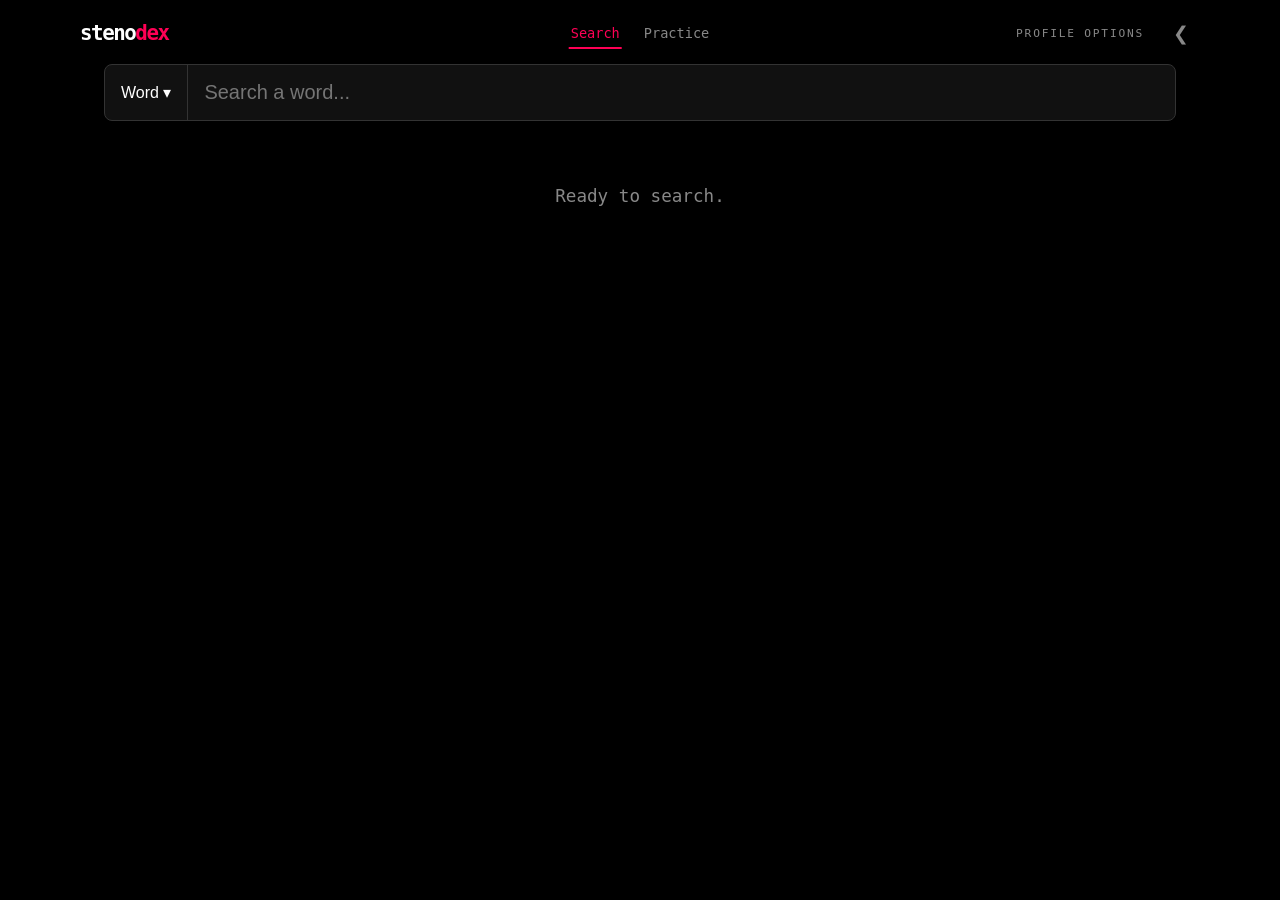
==== index.html @ d756a89b "Fixed bug on scrolling text" ====
<!DOCTYPE html>
<html lang="en">
<head>
    <meta charset="UTF-8">
    <meta name="viewport" content="width=device-width, initial-scale=1.0">
    
    <title>StenoDex</title>
    <link rel="stylesheet" href="style.css">
    <link rel="manifest" href="manifest.json">
</head>

<div id="loadingOverlay">
    <div class="spinner"></div>
    <h2 id="loadingTitle">Loading Application...</h2>
    <p id="loadingDesc">Please wait a moment while we set things up.</p>
</div>

<div id="customModal" class="modal-overlay hidden">
    <div class="modal-content">
        <h3 id="modalTitle">Confirm Action</h3>
        <p id="modalMessage">Are you sure?</p>
        <div class="modal-actions">
            <button id="modalBtnCancel" onclick="closeModal()">Cancel</button>
            <button id="modalBtnConfirm" style="color: #ff5555; border-color: #552222;">Confirm</button>
        </div>
    </div>
</div>

<div id="importProfilesModal" class="modal-overlay hidden">
    <div class="modal-content">
        <h3>Import Profiles</h3>
        <p style="color:var(--text-muted);margin-bottom:15px;">Choose which profiles to import. Existing data in selected profiles will be replaced.</p>
        <div id="importProfilesList" class="import-profiles-list"></div>
        <div class="modal-actions">
            <button onclick="closeImportProfilesModal()">Cancel</button>
            <button onclick="confirmImportProfiles()" style="color:var(--accent);border-color:var(--accent);">Import Selected</button>
        </div>
    </div>
</div>

<div id="infoModal" class="modal-overlay hidden">
    <div class="modal-content">
        <h3 id="infoTitle">Installation Guide</h3>
        <div id="infoMessage" style="color: var(--text-muted); margin-bottom: 25px; line-height: 1.5; font-size: 0.9rem;">
            <p><strong style="color: var(--text-main)">Android (Chrome)</strong><br>
            1. Open this site in Chrome.<br>
            2. Tap the three-dot menu in the top right.<br>
            3. Select <b>Add to Home screen</b> or <b>Install app</b>.</p>
            <p style="margin-top: 15px;"><strong style="color: var(--text-main)">iOS (Safari)</strong><br>
            1. Open this site in Safari.<br>
            2. Tap the Share icon at the bottom center.<br>
            3. Scroll down and tap <b>Add to Home Screen</b>.</p>
        </div>
        <div class="modal-actions">
            <button onclick="document.getElementById('infoModal').classList.add('hidden')" style="width: 100%;">Close</button>
        </div>
    </div>
</div>

<div id="aboutModal" class="modal-overlay hidden">
    <div class="modal-content">
        <h3 id="aboutTitle">What is StenoDex?</h3>
        <div id="aboutMessage" style="color: var(--text-muted); margin-bottom: 25px; line-height: 1.5; font-size: 0.9rem;">
            <p><strong style="color: var(--text-main)">StenoDex</strong> is a tool designed for searching and visualizing Plover custom stenography dictionaries.</p>
            <p style="margin-top: 10px;">It allows you to look up words or raw strokes, generates dynamic chord diagrams based on your custom layout, showing where your fingers need to go based on that. You also have 5 profiles in case you use more than one stenography theory/language.</p>
            <p style="margin-top: 10px;"><strong style="color: var(--text-main)">Who is it for?</strong><br>
            It is aimed at hobbyist stenographers who want a mobile-friendly lookup/practice tool that can be installed and used offline, supporting custom layouts and dictionaries. The exercises provided in the Practice Mode Tab are from <a href="https://lapwing.aerick.ca/Home.html" target="_blank" rel="noopener noreferrer" style="color: var(--accent);">Lapwing for Beginners</a> but you can use your own in text or typey type format. If you wish to use the lookup feature with the lapwing dictionary, you can find it <a href="https://github.com/aerickt/plover-lapwing-aio" target="_blank" rel="noopener noreferrer" style="color: var(--accent);">here</a>.</p>
            <p style="margin-top: 10px;"><strong style="color: var(--text-main)">New to Stenography?</strong><br>
            If you don't know what stenography is or want to learn how to do it, check out <a href="https://opensteno.org/" target="_blank" rel="noopener noreferrer" style="color: var(--accent);">Open Steno</a>, <a href="https://lapwing.aerick.ca/Home.html" target="_blank" rel="noopener noreferrer" style="color: var(--accent);">Lapwing for Beginners</a> or the <a href="https://plover.wiki/index.php/Plover_Wiki" target="_blank" rel="noopener noreferrer" style="color: var(--accent);">Plover Wiki</a>.</p>
        </div>
        <div class="modal-actions">
            <button onclick="document.getElementById('aboutModal').classList.add('hidden')" style="width: 100%;">Close</button>
        </div>
    </div>
</div>

<div id="sidebar" aria-hidden="true" inert>
    <div class="sidebar-header">
        <a class="site-brand" href="#" onclick="switchTab('practice'); return false;">steno<span>dex</span></a>
        <button class="sidebar-close" type="button" onclick="toggleSidebar()" aria-label="Close profile options" title="Close profile options">&#10095;</button>
    </div>

    <div class="section-title">Profile Selection</div>
    <select id="profileSelect" class="profile-select" onchange="changeProfile(parseInt(this.value))">
        <option value="1">Profile 1</option>
        <option value="2">Profile 2</option>
        <option value="3">Profile 3</option>
        <option value="4">Profile 4</option>
        <option value="5">Profile 5</option>
    </select>

    <div class="section-title">Themes</div>
    <div class="theme-grid" id="themeGroup">
        <button onclick="setProfileTheme('dark')" id="theme-dark">Monke</button>
        <button onclick="setProfileTheme('blue')" id="theme-blue">Blue</button>
        <button onclick="setProfileTheme('shrimp')" id="theme-shrimp">Shrimp</button>
        <button onclick="setProfileTheme('coral-reef')" id="theme-coral-reef">Coral Reef</button>
        <button onclick="setProfileTheme('tidepool')" id="theme-tidepool">Tidepool</button>
        <button onclick="setProfileTheme('kelp-forest')" id="theme-kelp-forest">Kelp Forest</button>
        <button onclick="setProfileTheme('deep-sea')" id="theme-deep-sea">Deep Sea</button>
        <button onclick="setProfileTheme('sea-glass')" id="theme-sea-glass">Sea Glass</button>
        <button onclick="setProfileTheme('lagoon')" id="theme-lagoon">Lagoon</button>
        <button onclick="setProfileTheme('bioluminescent')" id="theme-bioluminescent">Bioluminescent</button>
        <button onclick="setProfileTheme('sandbar')" id="theme-sandbar">Sandbar</button>
        <button onclick="setProfileTheme('neon-cyan')" id="theme-neon-cyan">Neon Cyan</button>
        <button onclick="setProfileTheme('light')" id="theme-light">Light</button>
        <button onclick="setProfileTheme('oled')" id="theme-oled">OLED</button>
        <button onclick="setProfileTheme('dracula')" id="theme-dracula">Dracula</button>
        <button onclick="setProfileTheme('tokyo-night')" id="theme-tokyo-night">Tokyo Night</button>
        <button onclick="setProfileTheme('hacker')" id="theme-hacker">Hacker</button>
        <button onclick="setProfileTheme('synthwave')" id="theme-synthwave">Synthwave</button>
        <button onclick="setProfileTheme('monokai')" id="theme-monokai">Monokai</button>
        <button onclick="setProfileTheme('nord')" id="theme-nord">Nord</button>
        <button onclick="setProfileTheme('gruvbox')" id="theme-gruvbox">Gruvbox</button>
        <button onclick="setProfileTheme('catppuccin')" id="theme-catppuccin">Catppuccin</button>
        <button onclick="setProfileTheme('solarized-dark')" id="theme-solarized-dark">Solar Dark</button>
        <button onclick="setProfileTheme('solarized-light')" id="theme-solarized-light">Solar Light</button>
        <button onclick="setProfileTheme('cyberpunk')" id="theme-cyberpunk">Cyberpunk</button>
        <button onclick="setProfileTheme('rose-pine')" id="theme-rose-pine">Rose Pine</button>
        <button onclick="setProfileTheme('coffee')" id="theme-coffee">Coffee</button>
        <button onclick="setProfileTheme('emerald')" id="theme-emerald">Emerald</button>
        <button onclick="setProfileTheme('sunset')" id="theme-sunset">Sunset</button>
        <button onclick="setProfileTheme('amethyst')" id="theme-amethyst">Amethyst</button>
        <button onclick="setProfileTheme('cherry')" id="theme-cherry">Cherry</button>
        <button onclick="setProfileTheme('ocean')" id="theme-ocean">Ocean</button>
        <button onclick="setProfileTheme('amber')" id="theme-amber">Amber</button>
        <button onclick="setProfileTheme('charcoal')" id="theme-charcoal">Charcoal</button>
        <button onclick="setProfileTheme('ruby')" id="theme-ruby">Ruby</button>
        <button onclick="setProfileTheme('arctic')" id="theme-arctic">Arctic</button>
        <button onclick="setProfileTheme('gold')" id="theme-gold">Gold</button>
        <button onclick="setProfileTheme('mint')" id="theme-mint">Mint</button>
        <button onclick="setProfileTheme('lavender')" id="theme-lavender">Lavender</button>
        <button onclick="setProfileTheme('tangerine')" id="theme-tangerine">Tangerine</button>
        <button onclick="setProfileTheme('slate')" id="theme-slate">Slate</button>
        <button onclick="setProfileTheme('matcha')" id="theme-matcha">Matcha</button>
        <button onclick="setProfileTheme('velvet')" id="theme-velvet">Velvet</button>
        <button onclick="setProfileTheme('midnight')" id="theme-midnight">Midnight</button>
        <button onclick="setProfileTheme('custom')" id="theme-custom" style="border: 1px dashed var(--text-main);">Custom</button>
    </div>

    <div id="customThemePanel" class="custom-theme-panel" style="display:none;">
        <label>Background <input type="color" id="c_bg" onchange="updateCustomColor('bg', this.value)"></label>
        <label>Surface <input type="color" id="c_surface" onchange="updateCustomColor('surface', this.value)"></label>
        <label>Hover <input type="color" id="c_surfaceHover" onchange="updateCustomColor('surfaceHover', this.value)"></label>
        <label>Border <input type="color" id="c_border" onchange="updateCustomColor('border', this.value)"></label>
        <label>Text <input type="color" id="c_text" onchange="updateCustomColor('text', this.value)"></label>
        <label>Muted Text <input type="color" id="c_textMuted" onchange="updateCustomColor('textMuted', this.value)"></label>
        <label>Accent <input type="color" id="c_accent" onchange="updateCustomColor('accent', this.value)"></label>
        <label>Accent Text <input type="color" id="c_accentInvert" onchange="updateCustomColor('accentInvert', this.value)"></label>
        <label>Untyped Text <input type="color" id="c_practiceUntyped" onchange="updateCustomColor('practiceUntyped', this.value)"></label>
        <label>Correct Text <input type="color" id="c_practiceCorrect" onchange="updateCustomColor('practiceCorrect', this.value)"></label>
        <label>Wrong Text <input type="color" id="c_practiceWrong" onchange="updateCustomColor('practiceWrong', this.value)"></label>
        <label>Problematic Words <input type="color" id="c_practiceProblematic" onchange="updateCustomColor('practiceProblematic', this.value)"></label>
        <label>My Briefs <input type="color" id="c_practiceBrief" onchange="updateCustomColor('practiceBrief', this.value)"></label>
        <label>Cursor <input type="color" id="c_practiceCursor" onchange="updateCustomColor('practiceCursor', this.value)"></label>
        <label>WPM Stat <input type="color" id="c_statWpm" onchange="updateCustomColor('statWpm', this.value)"></label>
        <label>Accuracy Stat <input type="color" id="c_statAcc" onchange="updateCustomColor('statAcc', this.value)"></label>
        <label>Strokes Stat <input type="color" id="c_statStr" onchange="updateCustomColor('statStr', this.value)"></label>
        <label>Streak Stat <input type="color" id="c_statStreak" onchange="updateCustomColor('statStreak', this.value)"></label>
    </div>

    <div class="section-title">Display & Sound Options</div>
    <div style="display: flex; flex-direction: column; gap: 10px; margin-bottom: 10px;">
        <button onclick="toggleProfileSetting('practiceSoundFeedback')" id="btnPracticeSoundFeedback">Practice Sound</button>
        <button onclick="toggleProfileSetting('speechEnabled')" id="btnSpeechEnabled">Speech</button>
        <button onclick="toggleProfileSetting('showDiagrams')" id="btnShowDiagrams">Diagrams</button>
        <button onclick="toggleProfileSetting('showNumberBar')" id="btnNumBar">Number Bar</button>
        <button onclick="toggleProfileSetting('extraThumbs')" id="btnExtraThumbs">Extra Thumbs</button>
        <button onclick="toggleProfileSetting('extraLeftCol')" id="btnExtraLeftCol">Extra Left Column</button>        
    </div>

    <div class="section-title">Visualizer Configurator</div>
    <p style="font-size: 0.75rem; color: var(--text-muted); margin-bottom: 10px;">Click any key below to edit it directly. Include dashes (e.g. "S-" or "-F") to designate left/right keys. Leave blank (" ") to display an empty keycap placeholder.</p>
    <div class="config-wrapper">
        <div id="configBoard"></div>
    </div>
    <button onclick="resetLayout()" style="width:100%; margin-bottom: 15px;">Reset to Plover Default</button>

    <div class="section-title">Dictionaries (Profile <span id="lblProfileNum">1</span>)</div>
    <button id="dropZone" class="drop-zone" type="button" onclick="document.getElementById('fileInput').click()">
        + Add JSON Dictionaries<br><small>(New files take priority)</small>
    </button>
    <input type="file" id="fileInput" accept=".json" multiple style="display:none">
    <div id="dictList" class="dict-list"></div>
    
    <div class="action-buttons-row">
        <button onclick="promptClearSettings()" style="flex:1; color: #ffaa55; border-color: #554422;">Clear Settings</button>
        <button onclick="promptClearProfile()" style="flex:1; color: #ff5555; border-color: #552222;">Clear Profile Dicts</button>
        <button onclick="promptClearUserData()">Clear User Data</button>
        <button onclick="exportUserData()">Export User Data</button>
        <button class="full-width" onclick="document.getElementById('userDataImport').click()">Import User Data</button>
        <input type="file" id="userDataImport" accept=".txt, text/plain" style="display:none" onchange="importUserData(event)">
    </div>

    <div class="section-title">About & Resources</div>
    <div style="display: flex; flex-direction: column; gap: 10px; margin-bottom: 20px;">
        <button onclick="document.getElementById('aboutModal').classList.remove('hidden')">What is this?</button>
        <button onclick="window.open('https://github.com/Pyonzilla/stenodex', '_blank')">GitHub Repository</button>
        <button onclick="document.getElementById('infoModal').classList.remove('hidden')">Offline Installation Guide</button>
        <button onclick="window.open('https://ko-fi.com/pyonzilla', '_blank', 'noopener,noreferrer')">Hit me on Ko-fi</button>
    </div>
</div>

<header class="site-header">
    <a class="site-brand" href="#" onclick="switchTab('practice'); return false;">steno<span>dex</span></a>
    <nav class="view-tabs" id="viewTabs" role="tablist" aria-label="Main views">
        <button id="searchTab" type="button" role="tab" aria-controls="searchView" aria-selected="true" tabindex="0" class="active" onclick="switchTab('search')">Search</button>
        <button id="practiceTab" type="button" role="tab" aria-controls="practiceView" aria-selected="false" tabindex="-1" onclick="switchTab('practice')">Practice</button>
    </nav>
    <div class="site-header-actions">
        <div class="site-header-caption">PROFILE OPTIONS</div>
        <button id="menuToggle" type="button" onclick="toggleSidebar()" aria-label="Open profile options" aria-controls="sidebar" aria-expanded="false">&#10094;</button>
    </div>
</header>

<main>
    <div id="searchView" role="tabpanel" aria-labelledby="searchTab">
        <div class="search-container">
            <div class="search-mode-wrapper">
                <button id="searchModeBtn" type="button" class="search-mode-btn" aria-controls="searchModeMenu" aria-expanded="false" onclick="toggleSearchMenu(event)">Word ▾</button>
                <div id="searchModeMenu" class="search-mode-menu" aria-label="Search type">
                    <button type="button" class="search-mode-option" onclick="setSearchMode('word', true)">Word</button>
                    <button type="button" class="search-mode-option" onclick="setSearchMode('stroke', true)">Stroke</button>
                </div>
            </div>
            <input type="text" id="searchInput" class="search-input" placeholder="Search a word..." autocomplete="off">
        </div>
        
        <div id="interactiveSearchBoard" class="search-board-wrapper" style="margin-top: 15px;">
            <p style="font-size: 0.8rem; color: var(--text-muted); text-align: center; margin-bottom: 10px;">Click keys to build a stroke</p>
            <div id="searchBoardRender"></div>
        </div>

        <div id="results" class="results" style="margin-top: 25px;">
            <div class="empty-state">Ready to search.</div>
        </div>
    </div>

    <div id="practiceView" role="tabpanel" aria-labelledby="practiceTab" style="display: none;">
        <div id="practiceSetup" class="config-wrapper">
            <section class="typing-dashboard">
                <div class="dashboard-title">
                    <div>
                        <h1>Practice</h1>
                        <p>Build speed, accuracy, and better steno habits.</p>
                    </div>
                    <div id="dashboardLastPractice" class="dashboard-last-practice">Ready when you are</div>
                </div>
                <div class="test-toolbar" aria-label="Practice test settings">
                    <label class="test-setting">
                        <span>Mode</span>
                        <select id="practiceTestMode">
                            <option value="quote">Quote</option>
                            <option value="time">Time</option>
                            <option value="words">Words</option>
                            <option value="quotes">Quotes</option>
                            <option value="daily">Daily goal</option>
                            <option value="numbers">Numbers</option>
                            <option value="symbols">Common symbols</option>
                            <option value="jeff-phrasing">Jeff Phrasing</option>
                            <option value="problematic">Problematic words</option>
                            <option value="briefs">My briefs</option>
                            <option value="lesson">Lesson / custom</option>
                        </select>
                    </label>
                    <div class="practice-mode-controls" aria-label="Practice order and stroke settings">
                        <label class="test-setting practice-order-setting">
                            <span>Word order</span>
                            <select id="practiceMode" class="profile-select">
                                <option value="random">Random</option>
                                <option value="ordered">Ordered</option>
                                <option value="random-pyramid">Random pyramid</option>
                                <option value="ordered-pyramid">Ordered pyramid</option>
                            </select>
                        </label>
                        <label class="test-setting">
                            <span>Target strokes</span>
                            <select id="strokeHintType" class="profile-select">
                                <option value="shortest">Shortest form</option>
                                <option value="longest">Longest form</option>
                            </select>
                        </label>
                        <label class="test-setting">
                            <span>Stroke hints</span>
                            <select id="strokeVisibility" class="profile-select">
                                <option value="always">Always show</option>
                                <option value="error">Show on error</option>
                                <option value="hidden">Hide</option>
                            </select>
                        </label>
                    </div>
                    <label class="test-setting test-language-setting">
                        <span>Language</span>
                        <select id="quoteLanguage" aria-label="Quote language">
                            <option value="">Choose language</option>
                        </select>
                    </label>
                    <label class="test-setting test-lesson-setting">
                        <span>Lesson / material</span>
                        <select id="lessonSelect" aria-label="Practice lesson or material">
                            <option value="custom">Custom Material</option>
                            <option value="random-dictionary">Random from Dictionary</option>
                        </select>
                    </label>
                    <label class="test-setting quote-length-setting">
                        <span>Quote length</span>
                        <select id="practiceQuoteLength">
                            <option value="short">Short</option>
                            <option value="medium" selected>Medium</option>
                            <option value="long">Long</option>
                            <option value="marathon">Marathon</option>
                        </select>
                    </label>
                    <label class="test-setting test-duration-setting">
                        <span>Duration</span>
                        <select id="practiceTestDuration">
                            <option value="15">15 seconds</option>
                            <option value="30">30 seconds</option>
                            <option value="60" selected>1 minute</option>
                            <option value="120">2 minutes</option>
                            <option value="300">5 minutes</option>
                            <option value="600">10 minutes</option>
                        </select>
                    </label>
                    <label class="test-setting test-word-setting">
                        <span>Word count</span>
                        <select id="practiceTestWords">
                            <option value="10">10 words</option>
                            <option value="25">25 words</option>
                            <option value="50" selected>50 words</option>
                            <option value="100">100 words</option>
                            <option value="250">250 words</option>
                            <option value="500">500 words</option>
                            <option value="endless">Endless</option>
                        </select>
                    </label>
                    <label class="test-setting test-quote-setting">
                        <span>Quote count</span>
                        <select id="practiceTestQuotes">
                            <option value="3">3 quotes</option>
                            <option value="5" selected>5 quotes</option>
                            <option value="10">10 quotes</option>
                            <option value="25">25 quotes</option>
                            <option value="50">50 quotes</option>
                            <option value="endless">Endless</option>
                        </select>
                    </label>
                    <label class="test-setting test-number-setting" hidden>
                        <span>Number groups</span>
                        <select id="practiceNumberGroups">
                            <option value="10">10 groups</option>
                            <option value="25">25 groups</option>
                            <option value="50" selected>50 groups</option>
                            <option value="100">100 groups</option>
                            <option value="250">250 groups</option>
                            <option value="endless">Endless</option>
                        </select>
                    </label>
                    <label class="test-setting test-number-setting" hidden>
                        <span>Maximum digits per group</span>
                        <select id="practiceNumberDigits">
                            <option value="1">1 digit</option>
                            <option value="2">2 digits</option>
                            <option value="3">3 digits</option>
                            <option value="4">4 digits</option>
                            <option value="5">5 digits</option>
                            <option value="6" selected>6 digits</option>
                            <option value="8">8 digits</option>
                            <option value="10">10 digits</option>
                            <option value="12">12 digits</option>
                            <option value="18">18 digits</option>
                            <option value="24">24 digits</option>
                            <option value="36">36 digits</option>
                        </select>
                    </label>
                    <label class="test-setting test-number-setting" hidden>
                        <span>Number format</span>
                        <select id="practiceNumberFormat">
                            <option value="digits">Numerals</option>
                            <option value="words">Words</option>
                            <option value="mixed">Mixed</option>
                        </select>
                    </label>
                    <label class="test-setting test-symbol-setting" hidden>
                        <span>Symbol count</span>
                        <select id="practiceSymbolCount">
                            <option value="10">10 symbols</option>
                            <option value="25">25 symbols</option>
                            <option value="50" selected>50 symbols</option>
                            <option value="100">100 symbols</option>
                            <option value="250">250 symbols</option>
                            <option value="endless">Endless</option>
                        </select>
                    </label>
                    <label class="test-setting test-problematic-setting" hidden>
                        <span>Problematic word count</span>
                        <select id="practiceProblematicCount">
                            <option value="all" selected>All available</option>
                            <option value="10">10 words</option>
                            <option value="25">25 words</option>
                            <option value="50">50 words</option>
                            <option value="100">100 words</option>
                            <option value="250">250 words</option>
                            <option value="500">500 words</option>
                            <option value="endless">Endless</option>
                        </select>
                    </label>
                    <label class="test-setting test-briefs-setting" hidden>
                        <span>Brief count</span>
                        <select id="practiceBriefCount">
                            <option value="all" selected>All available</option>
                            <option value="10">10 briefs</option>
                            <option value="25">25 briefs</option>
                            <option value="50">50 briefs</option>
                            <option value="100">100 briefs</option>
                            <option value="250">250 briefs</option>
                            <option value="500">500 briefs</option>
                            <option value="endless">Endless</option>
                        </select>
                    </label>
                    <label class="test-setting jeff-phrasing-setting" hidden>
                        <span>Phrases</span>
                        <select id="jeffPhraseCount">
                            <option value="10">10 phrases</option>
                            <option value="25" selected>25 phrases</option>
                            <option value="50">50 phrases</option>
                            <option value="100">100 phrases</option>
                            <option value="endless">Endless</option>
                        </select>
                    </label>
                    <label class="test-setting jeff-phrasing-setting" hidden>
                        <span>Phrase form</span>
                        <select id="jeffPhraseForm">
                            <option value="simple">Simple</option>
                            <option value="full">Full</option>
                        </select>
                    </label>
                    <div class="test-setting jeff-phrasing-setting jeff-phrasing-components" hidden>
                        <div class="jeff-simple-only jeff-option-section">
                            <span>Simple starters</span>
                            <div id="jeffStarterOptions" class="jeff-phrase-options" role="group" aria-label="Simple phrase starters"></div>
                            <div class="jeff-option-actions"><button type="button" data-jeff-all="jeffStarterOptions">All</button><button type="button" data-jeff-none="jeffStarterOptions">None</button></div>
                            <input id="jeffStarters" type="hidden" value="that, if, when, what, where, who, why, but, for">
                        </div>
                        <div class="jeff-simple-only jeff-option-section">
                            <span class="jeff-simple-only">Pronouns</span>
                            <div id="jeffPronounOptions" class="jeff-phrase-options" role="group" aria-label="Phrase pronouns"></div>
                            <div class="jeff-option-actions"><button type="button" data-jeff-all="jeffPronounOptions">All</button><button type="button" data-jeff-none="jeffPronounOptions">None</button></div>
                            <input id="jeffPronouns" type="hidden" value="I, we, he, she, you, they, it">
                        </div>
                        <div class="jeff-simple-only jeff-option-section">
                            <span>Have</span>
                            <div id="jeffSimpleHaveOptions" class="jeff-phrase-options" role="group" aria-label="Simple have structure"></div>
                            <input id="jeffIncludeHave" type="checkbox" checked hidden>
                        </div>
                        <div class="jeff-simple-only jeff-option-section">
                            <span>Verbs</span>
                            <div id="jeffVerbOptions" class="jeff-phrase-options" role="group" aria-label="Simple phrase verbs"></div>
                            <div class="jeff-option-actions"><button type="button" data-jeff-all="jeffVerbOptions">All</button><button type="button" data-jeff-none="jeffVerbOptions">None</button></div>
                            <input id="jeffVerbs" type="hidden" value="ask, are, become, believe, call, can, care, change, come, consider, do, expect, feel, find, forget, get, give, go, have, happen, hear, hope, imagine, just, keep, know, learn, leave, let, like, live, look, love, make, may, mean, move, must, need, put, read, realize, really, recall, remember, remain, run, say, see, seem, set, shall, show, take, tell, think, try, understand, use, want, will, wish, work">
                        </div>
                        <div class="jeff-simple-only jeff-option-section">
                            <span>Suffix options (T / S)</span>
                            <div id="jeffSimpleSuffixOptions" class="jeff-phrase-options" role="group" aria-label="Simple phrase suffixes"></div>
                            <div class="jeff-option-actions"><button type="button" data-jeff-all="jeffSimpleSuffixOptions">All</button><button type="button" data-jeff-none="jeffSimpleSuffixOptions">None</button></div>
                            <input id="jeffSimpleSuffixes" type="hidden" value="T,S">
                        </div>
                        <div class="jeff-simple-only jeff-option-section">
                            <span>Past options (D / Z)</span>
                            <div id="jeffSimplePastOptions" class="jeff-phrase-options" role="group" aria-label="Simple past endings"></div>
                            <div class="jeff-option-actions"><button type="button" data-jeff-all="jeffSimplePastOptions">All</button><button type="button" data-jeff-none="jeffSimplePastOptions">None</button></div>
                            <input id="jeffSimplePast" type="hidden" value="D,Z">
                        </div>
                        <div class="jeff-full-only jeff-option-section">
                            <span>Full-form starters</span>
                            <div id="jeffFullStarterOptions" class="jeff-phrase-options" role="group" aria-label="Full-form starters"></div>
                            <div class="jeff-option-actions"><button type="button" data-jeff-all="jeffFullStarterOptions">All</button><button type="button" data-jeff-none="jeffFullStarterOptions">None</button></div>
                            <input id="jeffFullStarters" type="hidden" value="I, you, he, she, it, we, they, this, that, there, there-plural, is, are">
                        </div>
                        <div class="jeff-full-only jeff-option-section">
                            <span>Auxiliaries</span>
                            <div id="jeffAuxiliaryOptions" class="jeff-phrase-options" role="group" aria-label="Full-form auxiliaries"></div>
                            <div class="jeff-option-actions"><button type="button" data-jeff-all="jeffAuxiliaryOptions">All</button><button type="button" data-jeff-none="jeffAuxiliaryOptions">None</button></div>
                            <input id="jeffAuxiliaries" type="hidden" value="do, can, shall, will">
                        </div>
                        <div class="jeff-full-only jeff-option-section">
                            <span>Structures</span>
                            <div id="jeffStructureOptions" class="jeff-phrase-options" role="group" aria-label="Full-form structures"></div>
                            <div class="jeff-option-actions"><button type="button" data-jeff-all="jeffStructureOptions">All</button><button type="button" data-jeff-none="jeffStructureOptions">None</button></div>
                            <input id="jeffStructures" type="hidden" value="plain,negative,have,negative-have,be,negative-be,been,negative-been,still,negative-still,never,even,always,negative-always,just,negative-just">
                        </div>
                        <div class="jeff-full-only jeff-option-section">
                            <span>Verbs</span>
                            <div id="jeffFullVerbOptions" class="jeff-phrase-options" role="group" aria-label="Full-form verbs"></div>
                            <div class="jeff-option-actions"><button type="button" data-jeff-all="jeffFullVerbOptions">All</button><button type="button" data-jeff-none="jeffFullVerbOptions">None</button></div>
                            <input id="jeffFullVerbs" type="hidden" value="ask, are, become, believe, call, can, care, change, come, consider, do, expect, feel, find, forget, get, give, go, have, happen, hear, hope, imagine, just, keep, know, learn, leave, let, like, live, look, love, make, may, mean, move, must, need, put, read, realize, really, recall, remember, remain, run, say, see, seem, set, shall, show, take, tell, think, try, understand, use, want, will, wish, work">
                        </div>
                        <div class="jeff-full-only jeff-option-section">
                            <span>Suffix options (T / S)</span>
                            <div id="jeffFullSuffixOptions" class="jeff-phrase-options" role="group" aria-label="Full-form suffixes"></div>
                            <div class="jeff-option-actions"><button type="button" data-jeff-all="jeffFullSuffixOptions">All</button><button type="button" data-jeff-none="jeffFullSuffixOptions">None</button></div>
                            <input id="jeffFullSuffixes" type="hidden" value="T,S">
                        </div>
                        <div class="jeff-full-only jeff-option-section">
                            <span>Past options (D / Z)</span>
                            <div id="jeffFullPastOptions" class="jeff-phrase-options" role="group" aria-label="Full-form past endings"></div>
                            <div class="jeff-option-actions"><button type="button" data-jeff-all="jeffFullPastOptions">All</button><button type="button" data-jeff-none="jeffFullPastOptions">None</button></div>
                            <input id="jeffFullPast" type="hidden" value="D,Z">
                        </div>
                    </div>
                </div>

                <div id="practiceEstimate" class="practice-estimate">Estimated time: 0:00</div>
                <details class="advanced-practice">
                    <summary>Custom material &amp; steno options</summary>
                    <div class="practice-config-heading">
                        <h2>Practice Configuration</h2>
                    </div>
                    <textarea id="practiceMaterial" placeholder="Paste your practice text here... Or paste Typey Type format (Word [tab] STROKE) or Plover Clippy Tape logs to practice exact outlines!"></textarea>
                    <div class="saved-materials-row">
                        <input id="savedMaterialTitle" type="text" placeholder="Material title" aria-label="Saved material title">
                        <button id="saveMaterialButton" type="button" onclick="saveCustomMaterial()">Save Material</button>
                        <select id="savedMaterialSelect" class="profile-select" aria-label="Saved custom material">
                            <option value="">Load saved material...</option>
                        </select>
                        <button id="deleteMaterialButton" type="button" onclick="deleteCustomMaterial()" title="Delete selected saved material" aria-label="Delete selected saved material">Delete</button>
                    </div>
                    <div id="quoteControls" class="quote-controls">
                        <button id="newQuoteButton" class="hidden" onclick="chooseNewQuote()">New Quote</button>
                        <button id="clearPracticeButton" onclick="clearPracticeMaterial()" title="Clear practice text">Clear</button>
                    </div>

                    <div class="practice-settings-group practice-options-row">
                        <div class="practice-number-control">
                            <label style="font-size:0.9rem;color:var(--text-muted);">Start Word</label>
                            <input id="practiceStartWord" type="number" min="1" value="1" style="width:72px;padding:6px;border-radius:6px;border:1px solid var(--border);background:var(--surface);color:var(--text-muted);">
                        </div>
                        <div class="practice-number-control">
                            <label style="font-size:0.9rem;color:var(--text-muted);">End Word</label>
                            <input id="practiceEndWord" type="number" min="0" value="0" placeholder="All" style="width:72px;padding:6px;border-radius:6px;border:1px solid var(--border);background:var(--surface);color:var(--text-muted);">
                        </div>
                        <div class="practice-number-control">
                            <label style="font-size:0.9rem;color:var(--text-muted);">Repeats</label>
                            <input id="practiceRepeats" type="number" min="0" value="0" style="width:72px;padding:6px;border-radius:6px;border:1px solid var(--border);background:var(--surface);color:var(--text-muted);">
                        </div>
                        <div class="practice-number-control">
                            <label style="font-size:0.9rem;color:var(--text-muted);">Max Words</label>
                            <input id="practiceMaxWords" type="number" min="0" value="0" style="width:84px;padding:6px;border-radius:6px;border:1px solid var(--border);background:var(--surface);color:var(--text-muted);">
                        </div>
                        <div class="practice-number-control">
                            <label style="font-size:0.9rem;color:var(--text-muted);">Problem Words</label>
                            <input id="practiceProblemWords" type="number" min="0" value="0" style="width:84px;padding:6px;border-radius:6px;border:1px solid var(--border);background:var(--surface);color:var(--text-muted);">
                        </div>
                        <div class="practice-number-control">
                            <label style="font-size:0.9rem;color:var(--text-muted);">My Briefs</label>
                            <input id="practiceBriefWords" type="number" min="0" value="0" style="width:84px;padding:6px;border-radius:6px;border:1px solid var(--border);background:var(--surface);color:var(--text-muted);">
                        </div>
                    </div>

                    <div class="practice-toggles-row">
                        <button id="btnBlindMode" type="button" class="practice-toggle" aria-pressed="false" onclick="togglePracticeOption('blindMode')">Blind Mode</button>
                        <button id="btnIgnoreCaps" type="button" class="practice-toggle" aria-pressed="false" onclick="togglePracticeOption('ignoreCaps')">Ignore Capitalization</button>
                        <button id="btnIgnorePunct" type="button" class="practice-toggle" aria-pressed="false" onclick="togglePracticeOption('ignorePunct')">Ignore Punctuation</button>
                    </div>
                    <div class="practice-button-stack">
                        <button onclick="startPractice()" style="width: 100%; font-weight: bold;">Start Practice</button>
                        <div id="practiceCapWarning" class="practice-cap-warning" hidden>Exercise capped at 50,000 words. It cannot go above this limit.</div>
                    </div>

                    <details class="practice-list-details">
                        <summary>Problematic Words <span id="problematicWordCount">0</span></summary>
                        <button class="clear-practice-list-button" type="button" onclick="clearPracticeList('problematic')">Clear Problematic Words</button>
                        <div id="persistentProblematicWords" class="dict-list"><div class="quote-history-empty">None yet.</div></div>
                    </details>
                    <details class="practice-list-details">
                        <summary>My Briefs <span id="briefWordCount">0</span></summary>
                        <button class="clear-practice-list-button" type="button" onclick="clearPracticeList('briefs')">Clear My Briefs</button>
                        <div id="persistentBriefWords" class="dict-list"><div class="quote-history-empty">None yet.</div></div>
                    </details>
                </details>

                <div class="daily-insights-layout">
                    <div id="dailyGoalPanel" class="daily-goal-panel">
                        <div class="daily-goal-copy">
                            <span class="dashboard-eyebrow">DAILY PRACTICE GOAL</span>
                            <span id="dailyGoalMessage">A little practice every day adds up.</span>
                        </div>
                        <div class="daily-goal-actions">
                            <button id="startDailyGoalButton" type="button" onclick="startDailyQuotePractice()">Practice goal</button>
                        </div>
                        <div class="daily-mode-goals" aria-label="Daily practice goals">
                            <div class="daily-mode-goal">
                                <span>Quotes <strong id="dailyGoalQuoteSummary"><span id="dailyGoalComplete">0</span> / <span id="dailyGoalTotal">5</span></strong><strong id="dailyGoalQuoteSkipped" hidden>Skipped · complete</strong></span>
                                <input id="dailyGoalInput" type="number" min="0" max="100" value="5" aria-label="Daily quote goal">
                                <button class="daily-goal-practice-button" type="button" onclick="startPracticeGoal('quotes', 'dailyGoalInput')" aria-label="Practice quote goal" title="Practice quote goal">▶</button>
                                <div id="dailyGoalQuoteTrack" class="daily-goal-track" role="progressbar" aria-label="Daily quote goal progress" aria-valuemin="0" aria-valuemax="100" aria-valuenow="0"><div id="dailyGoalBar" class="daily-goal-bar"></div></div>
                            </div>
                            <div class="daily-mode-goal">
                                <span>Words <strong id="dailyGoalWordsSummary"><span id="dailyGoalWordsComplete">0</span> / <span id="dailyGoalWordsTotal">100</span></strong><strong id="dailyGoalWordsSkipped" hidden>Skipped · complete</strong></span>
                                <input id="dailyGoalWordsInput" type="number" min="0" max="50000" step="10" value="100" aria-label="Daily word goal">
                                <button class="daily-goal-practice-button" type="button" onclick="startPracticeGoal('words', 'dailyGoalWordsInput')" aria-label="Practice word goal" title="Practice word goal">▶</button>
                                <div id="dailyGoalWordsTrack" class="daily-goal-track" role="progressbar" aria-label="Daily word goal progress" aria-valuemin="0" aria-valuemax="100" aria-valuenow="0"><div id="dailyGoalWordsBar" class="daily-goal-bar"></div></div>
                            </div>
                            <div class="daily-mode-goal">
                                <span>Problematic words <strong id="dailyGoalProblematicProgress">0 / 10</strong></span>
                                <input id="dailyGoalProblematicInput" type="number" min="0" max="50000" value="10" aria-label="Daily problematic words goal">
                                <button class="daily-goal-practice-button" type="button" onclick="startPracticeGoal('problematic', 'dailyGoalProblematicInput')" aria-label="Practice problematic words goal" title="Practice problematic words goal">▶</button>
                                <div id="dailyGoalProblematicTrack" class="daily-goal-track" role="progressbar" aria-label="Daily problematic words goal progress" aria-valuemin="0" aria-valuemax="100" aria-valuenow="0"><div id="dailyGoalProblematicBar" class="daily-goal-bar"></div></div>
                            </div>
                            <div class="daily-mode-goal">
                                <span>My briefs <strong id="dailyGoalBriefsProgress">0 / 10</strong></span>
                                <input id="dailyGoalBriefsInput" type="number" min="0" max="50000" value="10" aria-label="Daily briefs goal">
                                <button class="daily-goal-practice-button" type="button" onclick="startPracticeGoal('briefs', 'dailyGoalBriefsInput')" aria-label="Practice briefs goal" title="Practice briefs goal">▶</button>
                                <div id="dailyGoalBriefsTrack" class="daily-goal-track" role="progressbar" aria-label="Daily briefs goal progress" aria-valuemin="0" aria-valuemax="100" aria-valuenow="0"><div id="dailyGoalBriefsBar" class="daily-goal-bar"></div></div>
                            </div>
                            <div class="daily-mode-goal">
                                <span>Accuracy &gt;95% <strong id="dailyGoalAccuracyProgress">0 / 5</strong></span>
                                <input id="dailyGoalAccuracyInput" type="number" min="0" max="50000" value="5" aria-label="Daily above 95 percent accuracy goal">
                                <button class="daily-goal-practice-button" type="button" onclick="startPracticeGoal('quote', 'dailyGoalAccuracyInput')" aria-label="Practice for the accuracy goal" title="Practice for the accuracy goal">▶</button>
                                <div id="dailyGoalAccuracyTrack" class="daily-goal-track" role="progressbar" aria-label="Daily above 95 percent accuracy goal progress" aria-valuemin="0" aria-valuemax="100" aria-valuenow="0"><div id="dailyGoalAccuracyBar" class="daily-goal-bar"></div></div>
                            </div>
                            <div class="daily-mode-goal">
                                <span>Numbers <strong id="dailyGoalNumbersProgress">0 / 10</strong></span>
                                <input id="dailyGoalNumbersInput" type="number" min="0" max="50000" value="10" aria-label="Daily numbers goal">
                                <button class="daily-goal-practice-button" type="button" onclick="startPracticeGoal('numbers', 'dailyGoalNumbersInput')" aria-label="Practice numbers goal" title="Practice numbers goal">▶</button>
                                <div id="dailyGoalNumbersTrack" class="daily-goal-track" role="progressbar" aria-label="Daily numbers goal progress" aria-valuemin="0" aria-valuemax="100" aria-valuenow="0"><div id="dailyGoalNumbersBar" class="daily-goal-bar"></div></div>
                            </div>
                            <div class="daily-mode-goal">
                                <span>Symbols <strong id="dailyGoalSymbolsProgress">0 / 25</strong></span>
                                <input id="dailyGoalSymbolsInput" type="number" min="0" max="50000" value="25" aria-label="Daily symbols goal">
                                <button class="daily-goal-practice-button" type="button" onclick="startPracticeGoal('symbols', 'dailyGoalSymbolsInput')" aria-label="Practice symbols goal" title="Practice symbols goal">▶</button>
                                <div id="dailyGoalSymbolsTrack" class="daily-goal-track" role="progressbar" aria-label="Daily symbols goal progress" aria-valuemin="0" aria-valuemax="100" aria-valuenow="0"><div id="dailyGoalSymbolsBar" class="daily-goal-bar"></div></div>
                            </div>
                            <div class="daily-mode-goal">
                                <span>Jeff phrases <strong id="dailyGoalJeffPhrasesProgress">0 / 10</strong></span>
                                <input id="dailyGoalJeffPhrasesInput" type="number" min="0" max="50000" value="10" aria-label="Daily Jeff Phrasing goal">
                                <button class="daily-goal-practice-button" type="button" onclick="startPracticeGoal('jeff-phrasing', 'dailyGoalJeffPhrasesInput')" aria-label="Practice Jeff Phrasing goal" title="Practice Jeff Phrasing goal">▶</button>
                                <div id="dailyGoalJeffPhrasesTrack" class="daily-goal-track" role="progressbar" aria-label="Daily Jeff Phrasing goal progress" aria-valuemin="0" aria-valuemax="100" aria-valuenow="0"><div id="dailyGoalJeffPhrasesBar" class="daily-goal-bar"></div></div>
                            </div>
                        </div>
                        <div class="wpm-milestone-panel">
                            <span class="dashboard-eyebrow">PERSONAL SPEED MILESTONES</span>
                            <div id="wpmMilestones" class="wpm-milestones" role="meter" aria-label="Personal best speed milestones"></div>
                        </div>
                    </div>
                    <section id="typistAveragesPanel" class="typist-averages-panel" aria-labelledby="typistAveragesTitle">
                        <div class="dashboard-section-heading">
                            <h2 id="typistAveragesTitle">Typist averages</h2>
                            <span>Last 30 days</span>
                        </div>
                        <p class="typist-averages-caption">30-day performance averages · daily practice volume</p>
                        <div id="typistAveragesChart" class="typist-averages-chart" role="img" aria-label="Eight-axis chart of average speed, accuracy, stroke efficiency, and daily practice volume over the last 30 days"></div>
                        <div class="typist-averages-legend" aria-label="Chart legend">
                            <span class="typist-legend-wpm">Speed</span>
                            <span class="typist-legend-accuracy">Accuracy</span>
                            <span class="typist-legend-strokes">Stroke efficiency</span>
                            <span class="typist-legend-volume">Daily volume</span>
                        </div>
                        <details class="typist-averages-details">
                            <summary>View exact averages</summary>
                            <div id="typistAveragesTable" class="typist-averages-table-wrap"></div>
                        </details>
                    </section>
                </div>

                <div class="dashboard-stat-row">
                    <div class="dashboard-stat"><span class="dashboard-eyebrow">DAYS PRACTICED</span><strong id="dashboardDays">0</strong></div>
                    <div class="dashboard-stat"><span class="dashboard-eyebrow">QUOTES TYPED</span><strong id="dashboardQuotes">0</strong></div>
                    <div class="dashboard-stat"><span class="dashboard-eyebrow">BEST WPM</span><strong id="dashboardBestWpm">0</strong></div>
                    <div class="dashboard-stat"><span class="dashboard-eyebrow">BEST ACCURACY</span><strong id="dashboardBestAccuracy">0%</strong></div>
                    <div class="dashboard-stat"><span class="dashboard-eyebrow">WORDS TYPED</span><strong id="dashboardWords">0</strong></div>
                    <div class="dashboard-stat"><span class="dashboard-eyebrow">AVERAGE WPM</span><strong id="dashboardAverageWpm">0</strong></div>
                    <div class="dashboard-stat"><span class="dashboard-eyebrow">AVERAGE ACCURACY</span><strong id="dashboardAverageAccuracy">0%</strong></div>
                    <div class="dashboard-stat"><span class="dashboard-eyebrow">AVG. STROKES / WORD</span><strong id="dashboardAverageStrokes">0.00</strong></div>
                    <div class="dashboard-stat"><span class="dashboard-eyebrow">LONGEST STREAK</span><strong id="dashboardLongestStreak">0</strong></div>
                </div>

                <div class="dashboard-section-heading"><h2>Mode records</h2><span>Personal bests</span></div>
                <div id="modeRecords" class="mode-records"></div>
                <details class="lesson-record-details">
                    <summary>Individual lesson records <span id="lessonRecordCount">0</span></summary>
                    <div id="lessonRecordList" class="mode-records lesson-records"></div>
                </details>
                <details class="quote-history-details">
                    <summary>Recently typed quotes <span id="quoteHistoryCount">0</span></summary>
                    <div id="quoteHistoryList" class="quote-history-list"></div>
                </details>
                <details class="activity-details">
                    <summary>Progress over time</summary>
                    <div id="progressGraphWrap" class="practice-graph-wrap">
                        <canvas id="progressGraph" class="practice-graph" width="800" height="400" aria-label="Practice progress graph"></canvas>
                        <div id="progressGraphLabel" style="display:none;position:absolute;z-index:2;padding:6px 8px;background:var(--surface);color:var(--text-main);border:1px solid var(--accent);border-radius:4px;font:12px monospace;pointer-events:none;white-space:nowrap;"></div>
                    </div>
                </details>
            </section>

            <button id="startPracticeButton" class="start-test-button" type="button" onclick="startPractice()">Start test</button>

        </div>

        <div id="practiceArena" style="display: none; position: relative; flex-direction: column;">
            
            <div style="display: flex; justify-content: space-between; align-items: center; margin-bottom: 15px; width: 100%; flex-wrap: wrap; gap: 10px;">
                <div id="liveStatsBar">
                    <div class="stat-box" title="Words Per Minute">WPM: <span id="liveWpm" class="stat-wpm">0</span></div>
                    <div class="stat-box" title="Accuracy">Acc: <span id="liveAcc" class="stat-acc">100.00%</span></div>
                    <div class="stat-box" title="Average Strokes per Word">Avg Str: <span id="liveAvgStr" class="stat-str">0.00</span></div>
                    <div class="stat-box" title="Current / Longest Correct Streak">Streak: <span id="liveStreak" class="stat-streak">0</span> / <span id="liveLongestStreak" class="stat-streak">0</span></div>
                    <div class="stat-box practice-progress-box"><span id="liveProgressText">0 / 0</span><div class="practice-progress-track"><div id="liveProgressBar" class="practice-progress-bar"></div></div></div>
                </div>
                <button onclick="endPractice()" class="end-test-button">End test</button>
            </div>

            <div id="liveTestStatus" class="live-test-status"></div>
            <div class="monkey-container" id="monkeyContainer">
                <textarea id="practiceInput" aria-label="Type the displayed practice text" autocomplete="off" autocorrect="off" spellcheck="false" onbeforeinput="capturePracticeBeforeInput(event)" oninput="handleTyping(event)"></textarea>
                <div id="monkeyText" class="monkey-text"></div>
            </div>
            <button id="redoPracticeButton" class="redo-practice-button" type="button" onclick="restartPractice()" aria-label="Restart test" title="Restart test">↻</button>
            <div class="practice-keyboard-hint"><kbd>Enter</kbd> to restart with new material · <kbd>Esc</kbd> to end</div>
            <div id="strokeHint" class="stroke-hint"></div>

        </div>

        <div id="practiceResults" class="config-wrapper" style="display: none;">
            <h2>Session Results</h2>
            
            <div style="display: flex; gap: 15px; margin-bottom: 20px; flex-wrap: wrap;">
                <div class="stat-box" style="flex: 1; text-align: center; font-size: 1rem; padding: 15px;">WPM<br><span id="resWpm" style="font-size: 2.2rem;" class="stat-wpm">0</span></div>
                <div class="stat-box" style="flex: 1; text-align: center; font-size: 1rem; padding: 15px;">Accuracy<br><span id="resAcc" style="font-size: 2.2rem;" class="stat-acc">100.00%</span></div>
                <div class="stat-box" style="flex: 1; text-align: center; font-size: 1rem; padding: 15px;">Avg Strokes/Word<br><span id="resStr" style="font-size: 2.2rem;" class="stat-str">0</span></div>
                <div class="stat-box" style="flex: 1; text-align: center; font-size: 1rem; padding: 15px;">Longest Streak<br><span id="resStreak" class="stat-streak" style="font-size: 2.2rem;">0</span></div>
            </div>

            <div style="position: relative;">
                <div id="resultGraphWrap" style="position: relative;">
                    <canvas id="resultGraph" class="practice-graph" width="800" height="400" aria-label="Practice session graph"></canvas>
                    <div id="graphPointLabel" style="display:none;position:absolute;z-index:2;padding:5px 8px;background:var(--surface);color:var(--text-main);border:1px solid var(--accent);border-radius:4px;font:12px monospace;pointer-events:none;white-space:nowrap;"></div>
                </div>
            </div>

            <div class="result-actions">
                <button onclick="restartPractice()" class="start-test-button">Try again</button>
                <button onclick="resetPracticeUI()">Back to practice</button>
            </div>
            <div class="practice-keyboard-hint result-keyboard-hint"><kbd>Enter</kbd> to restart with new material · <kbd>Esc</kbd> to return to practice setup</div>

            <div class="section-title">Problematic Words (Missed / Typos)</div>
            <div id="missedWordsList" class="dict-list"></div>

            <div class="section-title">Optimization Opportunities (Inefficient Strokes)</div>
            <div id="inefficientWordsList" class="dict-list"></div>
        </div>
    </div>
</main>

<script src="script.js"></script>

</body>
</html>
---- style.css ----
/* CSS Variables - Default */
        :root {
            --bg: #323437;
            --surface: #2c2e31;
            --surface-hover: #3b3e41;
            --border: #414448;
            --text-main: #d1d0c5;
            --text-muted: #646669;
            --accent: #006eff;
            --accent-invert: #ffffff;
            --practice-untyped: #646669;
            --practice-correct: #56d98b;
            --practice-wrong: #ff5e6c;
            --practice-cursor: #006eff;
            --practice-problematic: #63b8ff;
            --practice-brief: #70d6a5;
            
            /* Stat Colors */
            --stat-wpm: #3a86ff;
            --stat-acc: #2ec4b6;
            --stat-str: #ff9f1c;
            --stat-streak: #f15bb5;
        }

        /* 44 Themes */
        body.theme-dark { --bg: #323437; --surface: #2c2e31; --surface-hover: #3b3e41; --border: #414448; --text-main: #d1d0c5; --text-muted: #646669; --accent: #e2b714; --accent-invert: #323437; }
        body.theme-blue { --bg: #080f24; --surface: #111a36; --surface-hover: #1a2850; --border: #34447c; --text-main: #e2e8ff; --text-muted: #9aa8d8; --accent: #006eff; --accent-invert: #ffffff; --stat-wpm: #63b8ff; --stat-acc: #70a5ff; --stat-str: #8bc5ff; --stat-streak: #b0cfff; }
        body.theme-shrimp { --bg: #10232b; --surface: #183541; --surface-hover: #24505b; --border: #34707a; --text-main: #f2e8d5; --text-muted: #91b9b8; --accent: #ff8066; --accent-invert: #10232b; --stat-wpm: #71c7ec; --stat-acc: #7de0b5; --stat-str: #ffc078; --stat-streak: #ff8fa3; }
        body.theme-coral-reef { --bg: #14283a; --surface: #1d3b50; --surface-hover: #28566a; --border: #3c7885; --text-main: #e5f5ee; --text-muted: #91c7c4; --accent: #ff6b6b; --accent-invert: #14283a; --stat-wpm: #64b5f6; --stat-acc: #69dbb0; --stat-str: #ffd166; --stat-streak: #f78cba; }
        body.theme-tidepool { --bg: #172a32; --surface: #203d43; --surface-hover: #2c5555; --border: #477b70; --text-main: #e4efdf; --text-muted: #9fbd9d; --accent: #f2b66d; --accent-invert: #172a32; --stat-wpm: #75c9e8; --stat-acc: #82d6a5; --stat-str: #ffc078; --stat-streak: #d8a4e8; }
        body.theme-kelp-forest { --bg: #101f1b; --surface: #19332a; --surface-hover: #264b37; --border: #3b6848; --text-main: #e0ebc8; --text-muted: #9db58a; --accent: #b7cf5c; --accent-invert: #172317; --stat-wpm: #71bde0; --stat-acc: #7ed39c; --stat-str: #edbd69; --stat-streak: #d49bd8; }
        body.theme-deep-sea { --bg: #071522; --surface: #0c2235; --surface-hover: #123751; --border: #1f5368; --text-main: #d9edf2; --text-muted: #7fa8b9; --accent: #22d3c5; --accent-invert: #071522; --stat-wpm: #55aaff; --stat-acc: #4de0bd; --stat-str: #f5b85c; --stat-streak: #bd8cff; }
        body.theme-sea-glass { --bg: #dcebe5; --surface: #f0f7f3; --surface-hover: #c9ded6; --border: #a7c7bd; --text-main: #25434a; --text-muted: #64837f; --accent: #168c91; --accent-invert: #f0f7f3; --stat-wpm: #3877c6; --stat-acc: #18866b; --stat-str: #b56a20; --stat-streak: #a34a87; }
        body.theme-lagoon { --bg: #102d3a; --surface: #174657; --surface-hover: #216276; --border: #328899; --text-main: #e0f6ee; --text-muted: #91c8be; --accent: #42d6c5; --accent-invert: #102d3a; --stat-wpm: #69bfff; --stat-acc: #5de0a7; --stat-str: #ffd166; --stat-streak: #f69bc5; }
        body.theme-bioluminescent { --bg: #080f24; --surface: #111a36; --surface-hover: #1a2850; --border: #34447c; --text-main: #e2e8ff; --text-muted: #9aa8d8; --accent: #b5ff5c; --accent-invert: #10172a; --stat-wpm: #63d8ff; --stat-acc: #6aff9a; --stat-str: #ffc857; --stat-streak: #ff76cf; }
        body.theme-sandbar { --bg: #26333a; --surface: #35474b; --surface-hover: #4a6060; --border: #728477; --text-main: #f2e8cf; --text-muted: #c1b895; --accent: #e9bd73; --accent-invert: #26333a; --stat-wpm: #80c4e8; --stat-acc: #87cfaa; --stat-str: #f1b55a; --stat-streak: #e495a5; }
        body.theme-neon-cyan { --bg: #03080c; --surface: #07121a; --surface-hover: #0f2233; --border: #1a3c54; --text-main: #e0f8ff; --text-muted: #4e88a3; --accent: #00e5ff; --accent-invert: #000000; }
        body.theme-light { --bg: #f5f5f5; --surface: #ffffff; --surface-hover: #e0e0e0; --border: #cccccc; --text-main: #111111; --text-muted: #666666; --accent: #111111; --accent-invert: #ffffff; }
        body.theme-oled { --bg: #000000; --surface: #000000; --surface-hover: #151515; --border: #222222; --text-main: #ffffff; --text-muted: #555555; --accent: #ffffff; --accent-invert: #000000; }
        body.theme-dracula { --bg: #282a36; --surface: #44475a; --surface-hover: #6272a4; --border: #6272a4; --text-main: #f8f8f2; --text-muted: #bfbfbf; --accent: #ff79c6; --accent-invert: #282a36; }
        body.theme-tokyo-night { --bg: #1a1b26; --surface: #24283b; --surface-hover: #414868; --border: #414868; --text-main: #c0caf5; --text-muted: #9aa5ce; --accent: #7aa2f7; --accent-invert: #1a1b26; }
        body.theme-hacker { --bg: #000000; --surface: #0a0f0a; --surface-hover: #141f14; --border: #1f331f; --text-main: #33ff33; --text-muted: #228822; --accent: #00ff00; --accent-invert: #000000; }
        body.theme-synthwave { --bg: #2b213a; --surface: #241b31; --surface-hover: #36294a; --border: #ff3366; --text-main: #f0f0f0; --text-muted: #a090b0; --accent: #00f0ff; --accent-invert: #241b31; }
        body.theme-monokai { --bg: #272822; --surface: #1e1f1c; --surface-hover: #3e3d32; --border: #75715e; --text-main: #f8f8f2; --text-muted: #a59f85; --accent: #a6e22e; --accent-invert: #272822; }
        body.theme-nord { --bg: #2e3440; --surface: #3b4252; --surface-hover: #434c5e; --border: #4c566a; --text-main: #d8dee9; --text-muted: #a3be8c; --accent: #88c0d0; --accent-invert: #2e3440; }
        body.theme-gruvbox { --bg: #282828; --surface: #3c3836; --surface-hover: #504945; --border: #665c54; --text-main: #ebdbb2; --text-muted: #a89984; --accent: #fabd2f; --accent-invert: #282828; }
        body.theme-catppuccin { --bg: #1e1e2e; --surface: #181825; --surface-hover: #313244; --border: #45475a; --text-main: #cdd6f4; --text-muted: #a6adc8; --accent: #cba6f7; --accent-invert: #11111b; }
        body.theme-solarized-dark { --bg: #002b36; --surface: #073642; --surface-hover: #586e75; --border: #586e75; --text-main: #839496; --text-muted: #93a1a1; --accent: #b58900; --accent-invert: #002b36; }
        body.theme-solarized-light { --bg: #fdf6e3; --surface: #eee8d5; --surface-hover: #93a1a1; --border: #93a1a1; --text-main: #657b83; --text-muted: #586e75; --accent: #268bd2; --accent-invert: #fdf6e3; }
        body.theme-cyberpunk { --bg: #f5e027; --surface: #000000; --surface-hover: #222222; --border: #00f0ff; --text-main: #00f0ff; --text-muted: #ff003c; --accent: #ff003c; --accent-invert: #f5e027; }
        body.theme-rose-pine { --bg: #191724; --surface: #1f1d2e; --surface-hover: #26233a; --border: #44415a; --text-main: #e0def4; --text-muted: #908caa; --accent: #ebbcba; --accent-invert: #191724; }
        body.theme-coffee { --bg: #2c221e; --surface: #3d302a; --surface-hover: #4e3e37; --border: #5f4c43; --text-main: #e6d7c3; --text-muted: #a49380; --accent: #d4a373; --accent-invert: #2c221e; }
        body.theme-emerald { --bg: #061a14; --surface: #0b2920; --surface-hover: #123d2f; --border: #1b5945; --text-main: #e0f2ec; --text-muted: #7ca998; --accent: #2ec4b6; --accent-invert: #061a14; }
        body.theme-sunset { --bg: #2d132c; --surface: #411e3f; --surface-hover: #572954; --border: #72376e; --text-main: #fbd1a2; --text-muted: #c49970; --accent: #ee6c4d; --accent-invert: #2d132c; }
        body.theme-amethyst { --bg: #1a102f; --surface: #271842; --surface-hover: #36235b; --border: #4d337d; --text-main: #edd8ff; --text-muted: #a385cc; --accent: #9d4edd; --accent-invert: #1a102f; }
        body.theme-cherry { --bg: #2a1215; --surface: #3d1b20; --surface-hover: #54272e; --border: #733640; --text-main: #fde8ea; --text-muted: #b8868f; --accent: #ff4d6d; --accent-invert: #2a1215; }
        body.theme-ocean { --bg: #0b132b; --surface: #1c2541; --surface-hover: #3a506b; --border: #4b6584; --text-main: #bcd9ee; --text-muted: #7d9cb8; --accent: #4cc9f0; --accent-invert: #0b132b; }
        body.theme-amber { --bg: #1c1811; --surface: #2b251a; --surface-hover: #3d3525; --border: #574b34; --text-main: #ffe6a7; --text-muted: #b5a078; --accent: #f4a261; --accent-invert: #1c1811; }
        body.theme-charcoal { --bg: #121212; --surface: #1e1e1e; --surface-hover: #2d2d2d; --border: #404040; --text-main: #e0e0e0; --text-muted: #808080; --accent: #ffffff; --accent-invert: #121212; }
        body.theme-ruby { --bg: #1f0909; --surface: #311111; --surface-hover: #471919; --border: #6e2727; --text-main: #fcd5d5; --text-muted: #a87272; --accent: #e63946; --accent-invert: #1f0909; }
        body.theme-arctic { --bg: #102027; --surface: #1c313b; --surface-hover: #26414e; --border: #375a6a; --text-main: #e0f7fa; --text-muted: #80cbc4; --accent: #00bcd4; --accent-invert: #102027; }
        body.theme-gold { --bg: #1a1708; --surface: #29240d; --surface-hover: #3d3513; --border: #5e511b; --text-main: #fefae0; --text-muted: #b5aa78; --accent: #dda15e; --accent-invert: #1a1708; }
        body.theme-mint { --bg: #081c15; --surface: #1b4332; --surface-hover: #2d6a4f; --border: #40916c; --text-main: #d8f3dc; --text-muted: #74c69d; --accent: #52b788; --accent-invert: #081c15; }
        body.theme-lavender { --bg: #1f1b2e; --surface: #2e2842; --surface-hover: #40385e; --border: #594f82; --text-main: #f3e8ff; --text-muted: #b1a2db; --accent: #9b5de5; --accent-invert: #1f1b2e; }
        body.theme-tangerine { --bg: #2b170c; --surface: #422413; --surface-hover: #5e331c; --border: #824727; --text-main: #ffedd8; --text-muted: #cca085; --accent: #f77f00; --accent-invert: #2b170c; }
        body.theme-slate { --bg: #1b263b; --surface: #27344b; --surface-hover: #374762; --border: #4f6385; --text-main: #e2eafc; --text-muted: #9fb4db; --accent: #778da9; --accent-invert: #1b263b; }
        body.theme-matcha { --bg: #f2efe9; --surface: #e8e4db; --surface-hover: #d5d0c5; --border: #c2bcae; --text-main: #4a5c4a; --text-muted: #738273; --accent: #6b8e6b; --accent-invert: #f2efe9; }
        body.theme-velvet { --bg: #1a0b0f; --surface: #291016; --surface-hover: #3d1720; --border: #5c1f2e; --text-main: #f0d9de; --text-muted: #b8939c; --accent: #d9385e; --accent-invert: #1a0b0f; }
        body.theme-midnight { --bg: #050b14; --surface: #0a1526; --surface-hover: #11223d; --border: #1c365d; --text-main: #d1e4ff; --text-muted: #7699c7; --accent: #3a86ff; --accent-invert: #050b14; }
        body[class*="theme-"] {
            --practice-untyped: var(--text-muted);
            --practice-correct: #56d98b;
            --practice-wrong: #ff5e6c;
            --practice-cursor: var(--accent);
            --practice-problematic: var(--stat-wpm);
            --practice-brief: var(--stat-acc);
        }

        * { box-sizing: border-box; margin: 0; padding: 0; }

        body {
            font-family: -apple-system, BlinkMacSystemFont, "Segoe UI", Roboto, monospace, sans-serif;
            background-color: var(--bg);
            color: var(--text-main);
            min-height: 100vh;
            display: flex;
            flex-direction: column;
            overflow-x: hidden;
            transition: background-color 0.3s, color 0.3s;
        }

        /* Loading Overlay */
        #loadingOverlay {
            position: fixed;
            inset: 0;
            background: var(--bg);
            z-index: 9999;
            display: flex;
            justify-content: center;
            align-items: center;
            flex-direction: column;
            transition: opacity 0.4s ease;
        }
        .spinner {
            width: 40px; height: 40px;
            border: 4px solid var(--border);
            border-top: 4px solid var(--accent);
            border-radius: 50%;
            animation: spin 1s linear infinite;
            margin-bottom: 20px;
        }
        @keyframes spin { 0% { transform: rotate(0deg); } 100% { transform: rotate(360deg); } }

        /* Floating Settings Button */
        #menuToggle {
            position: static;
            background: var(--surface);
            border: 1px solid var(--border);
            color: var(--text-main);
            flex: 0 0 38px;
            width: 38px;
            height: 38px;
            border-radius: 50%;
            cursor: pointer;
            z-index: 1001;
            display: flex;
            align-items: center;
            justify-content: center;
            font-size: 1.2rem;
            transition: background 0.2s, border-color 0.2s;
            box-shadow: none;
            user-select: none;
        }
        #menuToggle:hover { background: var(--surface-hover); border-color: var(--text-main); }

        /* Sidebar Settings */
        #sidebar {
            position: fixed;
            top: 0;
            right: 0;
            width: 100vw;
            height: 100vh;
            background: var(--bg);
            z-index: 1100;
            transform: translateX(100%);
            transition: transform 0.35s cubic-bezier(0.25, 0.8, 0.25, 1);
            display: flex;
            flex-direction: column;
            padding: 40px;
            overflow-y: auto;
            box-sizing: border-box;
        }
        #sidebar.open { transform: translateX(0); }

        .sidebar-header {
            display: flex;
            justify-content: space-between;
            align-items: center;
            margin-bottom: 25px;
            padding-bottom: 15px;
            border-bottom: 1px solid var(--border);
        }
        .sidebar-close {
            display: flex;
            width: 38px;
            height: 38px;
            align-items: center;
            justify-content: center;
            padding: 0;
            border: 0;
            border-radius: 50%;
            background: transparent;
            color: var(--text-muted);
            font-size: 1.2rem;
        }
        .sidebar-close:hover { background: var(--surface); color: var(--accent); }
        
        .sidebar-header h1 { font-size: 1.5rem; margin: 0; }

        .section-title {
            font-size: 0.85rem;
            text-transform: uppercase;
            letter-spacing: 0.1em;
            color: var(--text-muted);
            margin-bottom: 10px;
            margin-top: 25px;
        }

        /* Select Profile */
        .profile-select {
            width: 100%;
            padding: 10px;
            background: var(--surface);
            color: var(--text-main);
            border: 1px solid var(--border);
            border-radius: 4px;
            margin-bottom: 15px;
            outline: none;
            font-family: inherit;
            cursor: pointer;
        }

        /* Buttons & Inputs */
        button {
            background: var(--surface);
            color: var(--text-main);
            border: 1px solid var(--border);
            padding: 10px 12px;
            border-radius: 4px;
            cursor: pointer;
            font-size: 0.85rem;
            transition: all 0.2s;
        }
        button:hover { background: var(--surface-hover); border-color: var(--accent); }

        .practice-button-stack {
            display: flex;
            flex-direction: column;
            align-items: center;
            gap: 6px;
            width: 100%;
            margin-top: 12px;
        }

        .practice-button-stack button {
            width: 100%;
        }

        .practice-cap-warning {
            color: #ffb703;
            font-size: 0.72rem;
            line-height: 1.3;
            text-align: center;
            opacity: 0.95;
            margin: 0;
        }

        /* Themes Grid */
        .theme-grid {
            display: flex;
            flex-wrap: wrap;
            gap: 8px;
            margin-bottom: 15px;
        }
        .theme-grid button {
            flex: 1 1 calc(20% - 8px); 
            min-width: 90px;
            padding: 8px 4px;
            font-size: 0.72rem;
            margin: 0;
            overflow: hidden;
            text-overflow: ellipsis;
            white-space: nowrap;
        }
        .theme-grid button.active { background: var(--accent); color: var(--accent-invert); font-weight: bold; border-color: var(--accent); }

        /* Custom Theme Panel */
        .custom-theme-panel {
            display: grid;
            grid-template-columns: 1fr 1fr;
            gap: 10px;
            background: var(--surface);
            padding: 15px;
            border: 1px solid var(--border);
            border-radius: 6px;
            margin-bottom: 15px;
        }
        .custom-theme-panel label {
            display: flex;
            justify-content: space-between;
            align-items: center;
            font-size: 0.8rem;
            color: var(--text-muted);
        }
        .custom-theme-panel input[type="color"] {
            background: transparent;
            border: 1px solid var(--border);
            border-radius: 4px;
            height: 28px;
            width: 40px;
            cursor: pointer;
        }

        .import-profiles-list {
            display: grid;
            gap: 8px;
            margin-bottom: 20px;
        }
        .import-profiles-list label {
            display: flex;
            align-items: center;
            gap: 8px;
            color: var(--text-main);
            font-size: 0.9rem;
        }

        /* Configurator Board & Responsive Steno Display */
        .config-wrapper {
            background: var(--surface);
            border: 1px solid var(--border);
            padding: 15px 10px;
            border-radius: 6px;
            margin-bottom: 15px;
        }
        
        .board-container {
            container-type: inline-size;
            width: 100%;
            max-width: 600px;
            margin: 0 auto;
        }

        .split-board {
            display: flex;
            gap: 4cqw;
            justify-content: center;
            width: 100%;
        }
        
        .board-half {
            display: flex;
            flex-direction: column;
            gap: 0.8cqw;
        }

        .board-row { display: flex; gap: 0.8cqw; }
        .justify-end { justify-content: flex-end; }
        .justify-start { justify-content: flex-start; }

        .key {
            background: var(--bg);
            border: 1px solid var(--border);
            border-radius: 4px;
            display: flex;
            justify-content: center;
            align-items: center;
            color: var(--text-muted);
            user-select: none;
            font-family: monospace;
            transition: border-color 0.1s, background 0.1s;
            
            width: 7.5cqw;
            height: 8.5cqw;
            font-size: 2.5cqw;
            min-width: 0;
        }

        .interactive-key.key { cursor: pointer; }
        .interactive-key.key:hover { border-color: var(--accent); color: var(--accent); }
        
        .config-wrapper .key { cursor: text; }
        .config-wrapper .key:hover { border-color: var(--accent); }
        .config-wrapper .key[contenteditable="true"]:focus {
            background: var(--surface-hover);
            color: var(--text-main);
            border-color: var(--accent);
            outline: none;
        }

        .key.active {
            background: var(--accent);
            color: var(--accent-invert);
            border-color: var(--accent);
            font-weight: bold;
            box-shadow: 0 0 6px rgba(255, 255, 255, 0.15);
        }

        /* Dict List */
        .dict-list { display: flex; flex-direction: column; gap: 10px; }
        .dict-card {
            background: var(--surface);
            border: 1px solid var(--border);
            padding: 12px;
            border-radius: 4px;
            display: flex;
            justify-content: space-between;
            align-items: center;
        }
        .dict-name { font-size: 0.85rem; word-break: break-all; font-weight: bold; }
        .dict-priority { font-size: 0.7rem; color: var(--text-muted); margin-top: 4px; }

        /* Main Content */
        main {
            flex: 1;
            padding: 80px 20px 40px 20px;
            max-width: 1000px;
            margin: 0 auto;
            width: 100%;
            display: flex;
            flex-direction: column;
            gap: 20px;
        }
        
        /* Unified Search Bar */
        .search-container {
            display: flex;
            width: 100%;
            background: var(--surface);
            border: 1px solid var(--border);
            border-radius: 8px;
            transition: border-color 0.2s;
            position: relative;
        }
        .search-container:focus-within {
            border-color: var(--accent);
        }

        .search-mode-wrapper {
            position: relative;
            display: flex;
            border-right: 1px solid var(--border);
        }

        .search-mode-btn {
            background: transparent;
            border: none;
            color: var(--text-main);
            padding: 0 16px;
            border-radius: 8px 0 0 8px;
            font-size: 1rem;
            cursor: pointer;
            white-space: nowrap;
            height: 100%;
            display: flex;
            align-items: center;
            transition: color 0.2s;
        }
        
        .search-mode-btn:hover { color: var(--accent); }

        .search-mode-menu {
            position: absolute;
            top: calc(100% + 4px);
            left: 0;
            background: var(--surface);
            border: 1px solid var(--border);
            border-radius: 8px;
            box-shadow: 0 4px 15px rgba(0,0,0,0.6);
            overflow: hidden;
            z-index: 100;
            min-width: 120px;
            display: none;
        }
        
        .search-mode-menu.visible { display: block; }

        .search-mode-option {
            padding: 12px 16px;
            cursor: pointer;
            font-size: 0.95rem;
            transition: background 0.2s;
            border-bottom: 1px solid var(--border);
        }
        .search-mode-option:last-child { border-bottom: none; }
        .search-mode-option:hover { background: var(--surface-hover); color: var(--accent); }

        .search-input {
            flex: 1;
            padding: 16px;
            font-size: 1.25rem;
            background: transparent;
            border: none;
            color: var(--text-main);
            outline: none;
            width: 100%;
            border-radius: 0 8px 8px 0;
        }

        .search-board-wrapper {
            background: var(--surface);
            border: 1px solid var(--border);
            border-radius: 8px;
            padding: 20px 10px;
            display: none; 
        }

        .results { display: flex; flex-direction: column; gap: 20px; }
        
        .result-card {
            background: var(--bg);
            border: 1px solid var(--border);
            padding: 25px;
            border-radius: 8px;
        }

        .word-title { font-size: 1.8rem; font-weight: bold; margin-bottom: 20px; }
        
        .stroke-row {
            display: flex;
            flex-direction: column;
            align-items: flex-start;
            gap: 15px;
            padding: 20px 0;
            border-top: 1px dashed var(--border);
            width: 100%;
        }
        .stroke-action-row { display: flex; align-items: center; gap: 10px; flex-wrap: wrap; }

        .raw-steno {
            font-family: monospace;
            background: var(--surface);
            padding: 8px 12px;
            border: 1px solid var(--border);
            border-radius: 6px;
            font-size: 1.1rem;
            letter-spacing: 0.05em;
        }

        .graph-container {
            display: flex;
            align-items: center;
            gap: 15px;
            flex-wrap: wrap;
            width: 100%;
        }

        .stroke-graph-step {
            width: 320px;
            flex: 0 0 auto;
            background: var(--surface);
            border: 1px solid var(--border);
            border-radius: 8px;
            padding: 15px;
            box-sizing: border-box;
        }

        .arrow { color: var(--text-muted); font-family: monospace; font-size: 1.2rem; padding: 0 5px; }
        
        /* Dropzone */
        .drop-zone {
            border: 1px dashed var(--border);
            padding: 12px 20px;
            text-align: center;
            cursor: pointer;
            border-radius: 6px;
            font-size: 0.85rem;
            color: var(--text-muted);
            margin-bottom: 15px;
            transition: all 0.2s;
        }
        .drop-zone:hover { border-color: var(--accent); color: var(--accent); background: var(--surface); }

        .empty-state { text-align: center; color: var(--text-muted); padding: 40px 0; font-size: 1.1rem; }

        .action-buttons-row {
            display: grid;
            grid-template-columns: repeat(2, minmax(0, 1fr));
            gap: 10px;
            margin-top: 15px;
        }
        .action-buttons-row .full-width {
            grid-column: 1 / -1;
        }

        /* Custom Modal */
        .modal-overlay {
            position: fixed;
            top: 0; left: 0; right: 0; bottom: 0;
            background: rgba(0,0,0,0.85);
            display: flex;
            justify-content: center;
            align-items: center;
            z-index: 2000;
            opacity: 1;
            transition: opacity 0.2s;
        }
        .modal-overlay.hidden { display: none; opacity: 0; }
        .modal-content {
            background: var(--bg);
            border: 1px solid var(--border);
            padding: 25px;
            border-radius: 8px;
            max-width: 400px;
            width: 90%;
            box-shadow: 0 10px 25px rgba(0,0,0,0.8);
        }
        .modal-content h3 { margin-top: 0; margin-bottom: 15px; font-size: 1.25rem; }
        .modal-content p { color: var(--text-muted); margin-bottom: 25px; line-height: 1.5; }
        .modal-actions { display: flex; justify-content: flex-end; gap: 10px; }

        /* --- PRACTICE MODE STYLES --- */
        /* Tab Navigation */
        .view-tabs { display: flex; gap: 10px; margin-bottom: 20px; }
        .view-tabs button { flex: 1; padding: 12px; font-size: 1rem; font-weight: bold; }
        .view-tabs button.active { background: var(--accent); color: var(--accent-invert); border-color: var(--accent); }

        /* Practice Setup */
        .practice-config-heading {
            display: flex;
            align-items: center;
            justify-content: space-between;
            gap: 16px;
            margin-bottom: 15px;
        }
        .practice-config-heading h2 { margin: 0; font-size: 1.2rem; }
        .practice-settings-group { display: flex; gap: 10px; flex-wrap: wrap; margin-bottom: 15px; }
        .practice-select-row .profile-select { flex: 1 1 220px; margin: 0; }
        .practice-options-row { display: grid; grid-template-columns: repeat(6, minmax(0, 1fr)); align-items: center; gap: 10px; }
        .practice-number-control { display: flex; align-items: center; justify-content: flex-start; gap: 8px; min-width: 0; }
        .practice-number-control label { font-size: 0.9rem; color: var(--text-muted); }
        .practice-number-control input[type="number"] {
            appearance: textfield;
            -moz-appearance: textfield;
        }
        .practice-number-control input[type="number"]::-webkit-inner-spin-button,
        .practice-number-control input[type="number"]::-webkit-outer-spin-button {
            appearance: none;
            -webkit-appearance: none;
            margin: 0;
        }
        .practice-toggles-row { display: flex; gap: 10px; margin: 0 0 15px; }
        .practice-toggles-row .practice-toggle { flex: 1; justify-content: center; }
        #practiceMaterial {
            width: 100%;
            height: 120px;
            background: var(--bg);
            color: var(--text-main);
            border: 1px solid var(--border);
            border-radius: 6px;
            padding: 15px;
            font-family: inherit;
            font-size: 1rem;
            resize: vertical;
            outline: none;
            margin-bottom: 15px;
        }
        #practiceMaterial:focus { border-color: var(--accent); }

        .saved-materials-row {
            display: flex;
            gap: 10px;
            flex-wrap: wrap;
            align-items: center;
            margin: -5px 0 15px;
        }
        .saved-materials-row input,
        .saved-materials-row .profile-select {
            flex: 1 1 180px;
            min-width: 0;
            margin: 0;
        }
        .saved-materials-row input {
            box-sizing: border-box;
            height: 38px;
            padding: 8px 10px;
            background: var(--surface);
            color: var(--text-main);
            border: 1px solid var(--border);
            border-radius: 6px;
            font: inherit;
            outline: none;
        }
        .saved-materials-row input::placeholder { color: var(--text-muted); }
        .saved-materials-row input:focus { border-color: var(--accent); }
        .saved-materials-row button { white-space: nowrap; }

        .quote-controls {
            display: flex;
            gap: 10px;
            align-items: center;
            margin: -5px 0 15px;
        }
        .quote-controls .profile-select {
            flex: 1;
            margin: 0;
        }
        .quote-controls button {
            flex: 0 0 auto;
            white-space: nowrap;
        }
        #clearPracticeButton {
            color: var(--practice-wrong);
            border-color: var(--practice-wrong);
        }
        .practice-list-details { border-top: 1px solid var(--border); }
        .practice-list-details summary {
            display: flex;
            justify-content: space-between;
            padding: 12px 0;
            color: var(--text-muted);
            cursor: pointer;
            font-size: 0.78rem;
            list-style-position: inside;
        }
        .practice-list-details summary:hover { color: var(--accent); }
        .clear-practice-list-button { margin-bottom: 10px; color: var(--practice-wrong); border-color: var(--practice-wrong); }
        .practice-list-card { position: relative; display: block; }
        .practice-remove {
            position: static;
            width: 24px;
            height: 24px;
            padding: 0;
            color: var(--practice-wrong);
            border-color: var(--practice-wrong);
            z-index: 1;
        }
        .practice-list-top { display: block; min-height: 30px; }
        .practice-list-actions { position: absolute; top: 8px; right: 8px; display: flex; align-items: center; gap: 8px; }
        .practice-list-bottom { display: flex; justify-content: flex-end; margin-top: 8px; }
        .practice-stroke-picker { color: var(--text-muted); font: 0.8rem monospace; }
        .practice-stroke-picker { display: inline-flex; align-items: center; }
        .practice-stroke-picker select { width: auto; max-width: 180px; margin: 0; padding: 6px 8px; }
        .add-brief-button { margin: 0 0 0 8px; color: var(--accent); border-color: var(--accent); }
        .speak-word-button { float: right; padding: 2px 6px; font-size: 0.85rem; }
        .monkey-word .letter.blind-hidden { visibility: hidden; }

        /* Monkeytype Typing UI */
        #practiceInput {
            position: fixed;
            top: 0;
            left: 0;
            opacity: 0;
            pointer-events: none;
            width: 1px;
            height: 1px;
            padding: 0;
            border: 0;
            overflow: hidden;
            resize: none;
            background: transparent;
            color: transparent;
        }
        
        .monkey-container {
            background: var(--bg);
            border: 1px solid var(--border);
            border-radius: 12px;
            padding: 22px clamp(16px, 4vw, 36px);
            width: min(100%, 1100px);
            height: clamp(180px, 32vh, 300px);
            min-height: 180px;
            margin: 20px auto 0;
            display: flex;
            align-items: flex-start;
            overflow-x: hidden;
            overflow-y: auto;
            overflow-anchor: none;
            position: relative;
            cursor: text;
            scrollbar-color: var(--border) transparent;
        }
        
        .monkey-text {
            display: flex;
            flex-wrap: wrap;
            align-content: flex-start;
            gap: 0.1em 0.38em;
            width: 100%;
            min-width: 0;
            font-size: clamp(1.35rem, 3.2vw, 2rem);
            line-height: 1.9;
            white-space: normal;
            position: relative;
        }
        .practice-text-spacer {
            flex: 0 0 100%;
            pointer-events: none;
        }
        .practice-quote-trailing-space {
            flex: 0 0 0.38em;
            width: 0.38em;
            margin-left: -0.38em;
            color: var(--practice-untyped);
            white-space: pre;
            pointer-events: none;
        }
        .monkey-word {
            display: inline-flex;
            flex: 0 0 auto;
            border-bottom: 2px solid transparent;
            position: relative;
            color: var(--practice-untyped);
        }
        .monkey-word.jeff-phrase-word {
            flex-basis: 100%;
            min-width: 0;
            max-width: 100%;
            flex-wrap: wrap;
            justify-content: center;
        }
        .monkey-word.punct-close { margin-left: -0.25em; }
        .monkey-word.punct-open { margin-right: -0.25em; }
        .monkey-word.punct .letter { font-size: 0.95em; }
        .hidden-punct { display: none; }
        .practice-hidden { display: none; }
        .typed-extra .letter { color: var(--practice-wrong); }
        .practice-overflow-slot {
            position: absolute;
            z-index: 1;
            display: inline-flex;
            align-items: center;
            color: var(--practice-wrong);
            white-space: pre;
            pointer-events: none;
        }

        /* Practice toggle buttons (match options menu style) */
        .practice-toggle {
            display: inline-flex;
            align-items: center;
            gap: 8px;
            padding: 8px 10px;
            border: 1px solid var(--border);
            background: var(--surface);
            color: var(--text-muted);
            border-radius: 6px;
            cursor: pointer;
            transition: background 0.18s, border-color 0.18s, color 0.18s, box-shadow 0.18s;
            user-select: none;
        }
        .practice-toggle.active {
            border-color: var(--accent);
            color: var(--text-main);
            box-shadow: 0 6px 18px rgba(0,0,0,0.35);
        }
        .monkey-word .letter {
            color: var(--practice-untyped);
            white-space: pre;
            transition: color 0.1s;
        }
        .monkey-word .letter.correct { color: var(--practice-correct); }
        .monkey-word .letter.incorrect, .monkey-word .letter.extra { color: var(--practice-wrong); }
        .monkey-word.problematic-word .letter:not(.correct):not(.incorrect):not(.extra) { color: var(--practice-problematic); }
        .monkey-word.brief-word .letter:not(.correct):not(.incorrect):not(.extra) { color: var(--practice-brief); }
        .monkey-word.error { border-bottom-color: var(--practice-wrong); }
        .monkey-word.active { border-bottom-color: var(--accent); }
        .monkey-word.problematic-word:not(.error):not(.active) { border-bottom-color: var(--practice-problematic); }
        .monkey-word.brief-word:not(.error):not(.active) { border-bottom-color: var(--practice-brief); }

        .practice-graph {
            display: block;
            width: 100%;
            height: auto;
            background: var(--bg);
            border: 1px solid var(--border);
            border-radius: 10px;
        }

        /* Blinking Cursor */
        .monkey-cursor {
            display: inline-block;
            position: relative;
            width: 2px;
            height: 1.4em;
            background-color: var(--practice-cursor);
            animation: blink 1s step-end infinite;
            margin-left: -1px;
            margin-right: -1px;
            vertical-align: bottom;
            top: 0.1em;
        }
        main.practice-session-active {
            min-height: 0;
            gap: 0;
            padding-bottom: 12px;
            overflow: hidden;
        }
        main.practice-session-active #practiceView {
            display: flex !important;
            flex: 1 1 0;
            flex-direction: column;
            min-height: 0;
        }
        main.practice-session-active #practiceArena {
            flex: 1 1 0;
            min-height: 0;
        }
        main.practice-session-active #practiceArena .monkey-container {
            flex: 1 1 0;
            height: auto;
            min-height: 0;
            margin-top: 8px;
        }
        main.practice-session-active #practiceArena .stroke-hint {
            flex: 0 0 auto;
            margin-top: 8px;
        }
        @keyframes blink { 50% { opacity: 0; } }

        /* Live Metrics Box */
        .stat-box {
            font-family: monospace;
            font-size: 0.9rem;
            background: var(--bg);
            padding: 5px 10px;
            border-radius: 4px;
            border: 1px solid var(--border);
            color: var(--text-main);
        }
        #liveStatsBar {
            display: flex; 
            gap: 10px; 
            align-items: center; 
            flex: 1; 
            flex-wrap: wrap;
        }
        
        /* Theme colored live stat spans */
        .stat-wpm { color: var(--stat-wpm); font-weight: bold; }
        .stat-acc { color: var(--stat-acc); font-weight: bold; }
        .stat-str { color: var(--stat-str); font-weight: bold; }
        .stat-streak { color: var(--stat-streak); font-weight: bold; }
        
        .stroke-hint {
            margin-top: 10px;
            font-size: 0.9rem;
            color: var(--text-muted);
            text-align: center;
            font-family: monospace;
            display: flex;
            flex-direction: column;
            align-items: center;
        }

        .graph-tooltip {
            position: absolute;
            background: var(--surface-hover);
            border: 1px solid var(--border);
            padding: 8px;
            border-radius: 4px;
            pointer-events: none;
            opacity: 0;
            transition: opacity 0.2s;
            font-size: 0.85rem;
            z-index: 100;
            color: var(--text-main);
            box-shadow: 0 4px 6px rgba(0,0,0,0.5);
        }

        @media (max-width: 400px) {
            #sidebar { padding: 20px; }
            .practice-options-row { grid-template-columns: 1fr; }
            .practice-config-heading { align-items: flex-start; flex-direction: column; gap: 4px; }
            .practice-estimate { text-align: left; }
            .practice-toggles-row { flex-direction: column; }
            .stroke-graph-step { width: 100%; }
            .sidebar-header h1 { font-size: 1.2rem; }
            .action-buttons-row { flex-direction: column; }
            .search-mode-btn { padding: 0 10px; font-size: 0.9rem; }
            .search-input { padding: 12px; font-size: 1rem; }
        }
        @media (max-width: 600px) {
            .monkey-container { height: min(42vh, 260px); min-height: 170px; padding: 16px; }
            .monkey-text { line-height: 1.8; }
            #liveStatsBar { gap: 6px; }
            #liveStatsBar .stat-box { font-size: 0.78rem; padding: 5px 7px; }
        }
        .practice-progress-box { flex: 1; min-width: 150px; box-sizing: border-box; display: flex; flex-direction: row; justify-content: flex-start; align-items: center; gap: 8px; white-space: nowrap; }
        .practice-progress-track { flex: 1; width: auto; height: 5px; margin-top: 0; background: var(--surface-hover); border-radius: 3px; overflow: hidden; }
        .practice-progress-bar { height: 100%; width: 0; background: var(--accent); transition: width 0.15s ease-out; }

        /* Minimal typing-test interface */
        html { background: var(--bg); }
        body {
            background: var(--bg);
            color: var(--text-main);
            font-family: "Roboto Mono", "SFMono-Regular", Consolas, monospace;
        }
        .site-header {
            display: flex;
            align-items: center;
            justify-content: flex-start;
            gap: clamp(12px, 2vw, 24px);
            position: relative;
            width: min(100% - 48px, 1120px);
            margin: 0 auto;
            padding: 14px 0 0;
            color: var(--text-muted);
        }
        .site-header-actions {
            display: flex;
            align-items: center;
            justify-content: flex-end;
            gap: clamp(8px, 2vw, 18px);
            margin-left: auto;
            min-width: 0;
        }
        .site-brand {
            color: var(--text-main);
            font-size: 1.3rem;
            font-weight: 700;
            letter-spacing: -0.07em;
            text-decoration: none;
        }
        .site-brand span { color: var(--accent); }
        .site-header-caption { font-size: 0.7rem; letter-spacing: 0.16em; }
        #practiceView { flex-direction: column; }
        #menuToggle {
            border: 0;
            border-radius: 50%;
            background: transparent;
            box-shadow: none;
            color: var(--text-muted);
        }
        #menuToggle:hover { background: var(--surface); color: var(--accent); }
        main {
            width: min(100%, 1120px);
            max-width: 1120px;
            padding: 12px 24px 72px;
            gap: 28px;
        }
        .view-tabs {
            width: fit-content;
            gap: 20px;
            margin: 0 auto;
            padding: 0 0 10px;
            border-bottom: 1px solid var(--border);
        }
        .view-tabs button {
            flex: 0 0 auto;
            border: 0;
            border-radius: 0;
            background: transparent;
            color: var(--text-muted);
            padding: 8px 2px;
            font: inherit;
        }
        .view-tabs button:hover,
        .view-tabs button.active {
            border: 0;
            background: transparent;
            color: var(--accent);
        }
        .site-header .view-tabs {
            display: flex;
            align-items: center;
            position: absolute;
            left: 50%;
            transform: translateX(-50%);
            gap: clamp(8px, 1.6vw, 20px);
            margin: 0;
            padding: 0;
            border: 0;
            white-space: nowrap;
        }
        .site-header .view-tabs button {
            position: relative;
            flex: 0 0 auto;
            padding: 8px 2px;
            color: var(--text-muted);
            font-size: clamp(0.7rem, 1.2vw, 0.85rem);
            font-weight: 500;
        }
        .site-header .view-tabs button:hover,
        .site-header .view-tabs button.active { color: var(--accent); }
        .site-header .view-tabs [role="tab"][aria-selected="true"]::after {
            position: absolute;
            right: 0;
            bottom: 0;
            left: 0;
            height: 2px;
            background: var(--accent);
            content: "";
        }
        .config-wrapper,
        .result-card,
        .dict-card,
        .search-board-wrapper,
        .practice-list-card {
            background: transparent;
            border-color: transparent;
            box-shadow: none;
        }
        #practiceSetup.config-wrapper,
        #practiceResults.config-wrapper { padding: 0; }
        #practiceSetup > .typing-dashboard { width: 100%; }
        .typing-dashboard { display: flex; flex-direction: column; gap: 26px; }
        .dashboard-title {
            display: flex;
            align-items: flex-start;
            justify-content: space-between;
            gap: 20px;
            padding: 10px 0 0;
        }
        .dashboard-title h1 { font-size: clamp(1.7rem, 4vw, 2.4rem); letter-spacing: -0.06em; }
        .dashboard-title p,
        .dashboard-last-practice { color: var(--text-muted); font-size: 0.82rem; }
        .dashboard-last-practice { text-align: right; }
        .test-toolbar {
            display: flex;
            flex-wrap: wrap;
            justify-content: flex-start;
            align-items: flex-start;
            gap: 8px;
            padding: 8px 0;
            border-top: 1px solid var(--border);
            border-bottom: 1px solid var(--border);
        }
        .practice-mode-controls { display: contents; }
        .practice-mode-controls[hidden] { display: none !important; }
        .test-toolbar > .test-setting,
        .practice-mode-controls .test-setting { align-items: center; text-align: center; }
        .practice-mode-controls .test-setting { min-width: 128px; }
        .practice-estimate {
            align-self: flex-start;
            margin: -14px 0 -12px;
            color: var(--text-muted);
            font: 0.85rem monospace;
        }
        .test-setting { display: flex; flex-direction: column; gap: 5px; min-width: 110px; }
        .test-setting > span,
        .goal-input-label { color: var(--text-muted); font-size: 0.68rem; text-transform: uppercase; letter-spacing: 0.08em; }
        .test-setting select,
        .daily-goal-actions input {
            min-height: 34px;
            padding: 5px 8px;
            border: 0;
            border-radius: 3px;
            background: var(--surface);
            color: var(--text-main);
            font: inherit;
            font-size: 0.8rem;
        }
        .test-setting select:focus,
        .daily-goal-actions input:focus { outline: 1px solid var(--accent); }
        .test-setting[hidden] { display: none !important; }
        .test-duration-setting,
        .test-word-setting,
        .test-quote-setting,
        .test-number-setting,
        .test-symbol-setting,
        .test-problematic-setting,
        .test-briefs-setting,
        .jeff-phrasing-setting { display: none; }
        .typing-dashboard[data-mode="time"] .test-duration-setting,
        .typing-dashboard[data-mode="words"] .test-word-setting,
        .typing-dashboard[data-mode="quotes"] .test-quote-setting,
        .typing-dashboard[data-mode="numbers"] .test-number-setting,
        .typing-dashboard[data-mode="symbols"] .test-symbol-setting,
        .typing-dashboard[data-mode="problematic"] .test-problematic-setting,
        .typing-dashboard[data-mode="briefs"] .test-briefs-setting { display: flex; }
        .typing-dashboard[data-mode="jeff-phrasing"] .jeff-phrasing-setting { display: flex; }
        .typing-dashboard[data-mode="jeff-phrasing"] .jeff-phrasing-setting {
            align-items: flex-start;
            text-align: left;
        }
        .typing-dashboard[data-mode="jeff-phrasing"] .jeff-phrasing-components {
            flex: 1 1 100%;
            min-width: 0;
            flex-direction: column;
            align-items: flex-start;
            text-align: left;
            gap: 14px;
        }
        .jeff-option-section { display: flex; flex-direction: column; align-items: flex-start; gap: 6px; }
        .jeff-phrase-options { display: flex; flex-wrap: wrap; justify-content: flex-start; gap: 6px; }
        .jeff-phrase-option {
            display: inline-flex;
            min-width: 58px;
            min-height: 48px;
            flex-direction: column;
            align-items: center;
            justify-content: center;
            gap: 3px;
            padding: 5px 9px;
            border: 1px solid var(--border);
            border-radius: 4px;
            background: transparent;
            color: var(--text-main);
            cursor: pointer;
            font: inherit;
        }
        .jeff-phrase-option:hover { border-color: var(--accent); }
        .jeff-phrase-option[aria-pressed="true"] {
            border-color: var(--accent);
            background: color-mix(in srgb, var(--accent) 12%, transparent);
        }
        .jeff-phrase-option-stroke {
            color: var(--accent);
            font-family: var(--font-mono, monospace);
            font-size: 0.72rem;
            font-weight: 600;
        }
        .jeff-phrase-option-meaning { font-size: 0.78rem; }
        .jeff-option-actions { display: flex; gap: 8px; }
        .jeff-option-actions button {
            padding: 2px 0;
            border: 0;
            background: transparent;
            color: var(--text-muted);
            cursor: pointer;
            font: inherit;
            font-size: 0.68rem;
        }
        .jeff-option-actions button:hover { color: var(--accent); }
        .typing-dashboard[data-mode="jeff-phrasing"][data-jeff-form="full"] .jeff-simple-only,
        .typing-dashboard[data-mode="jeff-phrasing"][data-jeff-form="simple"] .jeff-full-only { display: none; }
        .jeff-phrasing-toggles { display: flex; flex-wrap: wrap; gap: 8px; color: var(--text-muted); font-size: 0.8rem; }
        .jeff-phrasing-components > small { max-width: 620px; color: var(--text-muted); font-size: 0.72rem; line-height: 1.4; }
        .typing-dashboard[data-mode="lesson"] .quote-length-setting,
        .typing-dashboard[data-mode="words"] .quote-length-setting,
        .typing-dashboard[data-mode="numbers"] .quote-length-setting,
        .typing-dashboard[data-mode="symbols"] .quote-length-setting,
        .typing-dashboard[data-mode="problematic"] .quote-length-setting,
        .typing-dashboard[data-mode="briefs"] .quote-length-setting { display: none; }
        .typing-dashboard[data-mode="jeff-phrasing"] .quote-length-setting { display: none; }
        .daily-goal-panel {
            position: relative;
            display: grid;
            grid-template-columns: minmax(0, 1fr) auto;
            gap: 14px 24px;
            align-items: center;
            padding: 18px 20px;
            background: var(--surface);
            border-radius: 4px;
        }
        .daily-insights-layout {
            display: grid;
            grid-template-columns: minmax(0, 1.15fr) minmax(360px, 0.85fr);
            gap: 18px;
            align-items: stretch;
        }
        .daily-insights-layout > * { min-width: 0; }
        .typist-averages-panel {
            min-width: 0;
            padding: 18px 20px;
            background: var(--surface);
            border-radius: 4px;
        }
        .typist-averages-caption { margin: 8px 0 0; color: var(--text-muted); font-size: 0.72rem; }
        .typist-averages-chart { width: 100%; }
        .typist-averages-chart svg { display: block; width: 100%; height: auto; overflow: visible; }
        .typist-radar-grid { fill: none; stroke: var(--border); stroke-width: 1; opacity: 0.72; }
        .typist-radar-label { fill: var(--text-muted); font: 11px var(--font-main, sans-serif); }
        .typist-radar-series { stroke-width: 2; stroke-linejoin: round; fill-opacity: 0.08; }
        .typist-radar-series.wpm,
        .typist-radar-point.wpm { stroke: var(--stat-wpm); fill: var(--stat-wpm); }
        .typist-radar-series.accuracy,
        .typist-radar-point.accuracy { stroke: var(--stat-acc); fill: var(--stat-acc); }
        .typist-radar-series.strokes,
        .typist-radar-point.strokes { stroke: var(--stat-str); fill: var(--stat-str); }
        .typist-radar-series.volume,
        .typist-radar-point.volume { stroke: var(--stat-streak); fill: var(--stat-streak); }
        .typist-radar-point { stroke: var(--surface); stroke-width: 1.5; }
        .typist-radar-point:focus-visible { stroke: var(--text-main); stroke-width: 2.5; }
        .typist-averages-legend { display: flex; flex-wrap: wrap; gap: 6px 14px; color: var(--text-muted); font-size: 0.68rem; }
        .typist-averages-legend span::before { display: inline-block; width: 8px; height: 8px; margin-right: 5px; border-radius: 50%; content: ""; }
        .typist-legend-wpm::before { background: var(--stat-wpm); }
        .typist-legend-accuracy::before { background: var(--stat-acc); }
        .typist-legend-strokes::before { background: var(--stat-str); }
        .typist-legend-volume::before { background: var(--stat-streak); }
        .typist-averages-details { margin-top: 12px; border-top: 1px solid var(--border); }
        .typist-averages-details summary { padding: 9px 0; color: var(--text-muted); cursor: pointer; font-size: 0.72rem; }
        .typist-averages-table-wrap { max-width: 100%; overflow-x: auto; }
        .typist-averages-table-wrap table { width: 100%; border-collapse: collapse; font-size: 0.68rem; text-align: left; }
        .typist-averages-table-wrap th,
        .typist-averages-table-wrap td { padding: 6px 5px; border-bottom: 1px solid var(--border); white-space: nowrap; }
        .typist-averages-table-wrap th { color: var(--text-muted); font-weight: 500; }
        .typist-averages-table-wrap tbody th { color: var(--text-main); }
        .typist-averages-note { margin: 9px 0 2px; color: var(--text-muted); font-size: 0.66rem; line-height: 1.45; white-space: normal; }
        .typist-averages-empty { margin: 10px 0 0; color: var(--text-muted); font-size: 0.75rem; text-align: center; }
        .daily-goal-copy { display: flex; flex-direction: column; gap: 4px; }
        .dashboard-eyebrow { color: var(--text-muted); font-size: 0.66rem; letter-spacing: 0.11em; }
        .daily-goal-copy strong { font-size: 1.15rem; }
        #dailyGoalMessage { color: var(--text-muted); font-size: 0.78rem; }
        .daily-goal-actions { display: flex; align-items: center; }
        .test-lesson-setting { display: none; }
        .test-lesson-setting[hidden] { display: none !important; }
        .typing-dashboard[data-mode="lesson"] .test-lesson-setting { display: flex; }
        .typing-dashboard[data-mode="lesson"] .test-language-setting,
        .typing-dashboard[data-mode="numbers"] .test-language-setting,
        .typing-dashboard[data-mode="symbols"] .test-language-setting,
        .typing-dashboard[data-mode="problematic"] .test-language-setting,
        .typing-dashboard[data-mode="briefs"] .test-language-setting { display: none; }
        .typing-dashboard[data-mode="jeff-phrasing"] .test-language-setting { display: none; }
        .test-lesson-setting { flex: 1 1 190px; min-width: 190px; }
        .test-lesson-setting select { width: 100%; min-width: 0; }
        .daily-goal-actions button,
        .start-test-button {
            border: 0;
            border-radius: 3px;
            background: var(--accent);
            color: var(--accent-invert);
            font: inherit;
            font-weight: 700;
        }
        .daily-goal-actions button { min-height: 34px; padding: 0 12px; font-size: 0.75rem; }
        .daily-goal-track { height: 3px; overflow: hidden; background: var(--border); }
        .daily-goal-bar { width: 0; height: 100%; background: var(--accent); transition: width 180ms ease; }
        .daily-mode-goals { grid-column: 1 / -1; display: grid; grid-template-columns: repeat(2, minmax(0, 1fr)); gap: 12px; }
        .daily-mode-goal { display: grid; grid-template-columns: minmax(0, 1fr) auto auto; gap: 5px 10px; align-items: center; color: var(--text-muted); font-size: 0.72rem; }
        .daily-mode-goal strong { margin-left: 5px; color: var(--text); font-weight: 500; }
        .daily-mode-goal input { width: 58px; min-height: 26px; border: 1px solid var(--border); border-radius: 3px; background: var(--bg); color: var(--text); text-align: center; }
        .daily-mode-goal .daily-goal-practice-button {
            display: inline-grid;
            width: 25px;
            height: 25px;
            padding: 0;
            place-items: center;
            border: 1px solid var(--border);
            border-radius: 3px;
            background: var(--bg);
            color: var(--accent);
            font-size: 0.62rem;
            cursor: pointer;
        }
        .daily-mode-goal .daily-goal-practice-button:hover { border-color: var(--accent); background: var(--surface); }
        .daily-mode-goal .daily-goal-practice-button:focus-visible { outline: 2px solid var(--accent); outline-offset: 2px; }
        .daily-mode-goal .daily-goal-track { grid-column: 1 / -1; }
        .daily-mode-goal input::-webkit-inner-spin-button,
        .daily-mode-goal input::-webkit-outer-spin-button { appearance: none; -webkit-appearance: none; margin: 0; }
        .daily-mode-goal input { appearance: textfield; -moz-appearance: textfield; }
        .wpm-milestone-panel { grid-column: 1 / -1; display: grid; gap: 6px; }
        .wpm-milestones { display: flex; align-items: center; min-width: 0; overflow-x: auto; padding: 2px 0 6px; scrollbar-color: var(--border) transparent; }
        .wpm-milestone-step { flex: var(--milestone-step) 0 0; display: flex; min-width: 30px; }
        .wpm-milestone {
            box-sizing: border-box;
            width: 100%;
            min-width: 0;
            padding: 4px 2px;
            border: 1px solid var(--border);
            border-left-width: 0;
            border-radius: 0;
            color: var(--text-muted);
            font-size: 0.62rem;
            line-height: 1.2;
            text-align: center;
            transition: background-color 160ms ease, border-color 160ms ease, color 160ms ease;
        }
        .wpm-milestone-step:first-child .wpm-milestone { border-left-width: 1px; }
        .wpm-milestone.is-reached { border-color: var(--accent); background: var(--accent); color: var(--accent-invert); }
        .dashboard-stat-row { display: grid; grid-template-columns: repeat(3, minmax(0, 1fr)); gap: 20px; }
        .dashboard-stat { display: flex; flex-direction: column; gap: 5px; }
        .dashboard-stat strong { font-size: 1.35rem; font-weight: 500; }
        .dashboard-section-heading { display: flex; align-items: baseline; justify-content: space-between; padding-bottom: 8px; border-bottom: 1px solid var(--border); }
        .dashboard-section-heading h2 { font-size: 1rem; font-weight: 500; }
        .dashboard-section-heading span { color: var(--text-muted); font-size: 0.72rem; }
        .mode-records { display: grid; grid-template-columns: repeat(3, minmax(0, 1fr)); gap: 0 24px; }
        .mode-record {
            display: flex;
            justify-content: space-between;
            gap: 10px;
            padding: 10px 0;
            border-bottom: 1px solid var(--border);
            font-size: 0.78rem;
        }
        .mode-record span { color: var(--text-muted); }
        .mode-record strong { font-weight: 500; }
        .quote-history-details,
        .lesson-record-details,
        .activity-details,
        .advanced-practice { border-top: 1px solid var(--border); }
        .quote-history-details summary,
        .lesson-record-details summary,
        .activity-details summary,
        .advanced-practice summary {
            padding: 12px 0;
            color: var(--text-muted);
            cursor: pointer;
            font-size: 0.78rem;
            list-style-position: inside;
        }
        .quote-history-details summary:hover,
        .lesson-record-details summary:hover,
        .activity-details summary:hover,
        .advanced-practice summary:hover { color: var(--accent); }
        #quoteHistoryCount { float: right; color: var(--text-muted); }
        #lessonRecordCount { float: right; color: var(--text-muted); }
        .lesson-records { grid-template-columns: 1fr; }
        .lesson-records .mode-record strong { text-align: right; }
        .quote-history-list { display: grid; gap: 8px; max-height: 320px; overflow: auto; }
        .quote-history-item { display: grid; grid-template-columns: 1fr auto; gap: 8px 16px; padding: 10px 0; border-top: 1px solid var(--border); }
        .quote-history-item blockquote { color: var(--text-main); font-size: 0.82rem; line-height: 1.6; }
        .quote-history-item time,
        .quote-history-item span { color: var(--text-muted); font-size: 0.68rem; }
        .quote-history-metrics { grid-column: 1 / -1; color: var(--accent); font-size: 0.7rem; }
        .practice-graph-wrap { position: relative; }
        .practice-graph { border: 0; border-radius: 0; background: transparent; }
        .start-test-button { align-self: center; min-width: 180px; padding: 12px 30px; }
        .start-test-button:hover,
        .daily-goal-actions button:hover { filter: brightness(1.08); }
        .practice-keyboard-hint { color: var(--text-muted); text-align: center; font-size: 0.68rem; }
        kbd { padding: 2px 5px; border-radius: 2px; background: var(--surface); color: var(--text-main); font: inherit; }
        .advanced-practice > summary { border-bottom: 1px solid var(--border); }
        .advanced-practice > *:not(summary) { margin-top: 14px; }
        #practiceMaterial { background: var(--surface); border: 0; border-radius: 3px; }
        .monkey-container {
            width: min(100%, 980px);
            height: clamp(150px, 28vh, 240px);
            min-height: 150px;
            margin-top: 16px;
            padding: 10px 8px;
            border: 0;
            border-radius: 0;
            background: transparent;
            align-items: flex-start;
            overflow-y: auto;
            overscroll-behavior: none;
            scrollbar-width: none;
            overflow-anchor: none;
        }
        .monkey-container::-webkit-scrollbar { display: none; }
        #practiceArena { overflow-anchor: none; }
        .monkey-text {
            justify-content: center;
            gap: 0.08em 0.36em;
            font-size: clamp(1.35rem, 3.2vw, 2rem);
            line-height: 1.4;
        }
        .monkey-word { border: 0; }
        .monkey-word.active { border: 0; }
        .monkey-word.error { border: 0; }
        .quote-break { flex: 0 0 100%; height: 0.65em; }
        #liveStatsBar { justify-content: center; gap: 22px; }
        #liveStatsBar .stat-box,
        .stat-box {
            padding: 0;
            border: 0;
            background: transparent;
            color: var(--text-muted);
            font-size: 0.76rem;
        }
        .practice-progress-box { min-width: auto; flex: 0 1 180px; }
        .practice-progress-track { min-width: 70px; }
        .end-test-button { position: relative; z-index: 20; width: auto; padding: 6px 9px; border: 0; background: transparent; color: var(--text-muted); }
        .end-test-button:hover { background: transparent; color: var(--practice-wrong); }
        .live-test-status { min-height: 18px; color: var(--accent); font-size: 0.75rem; text-align: center; }
        .stroke-hint { margin-top: 10px; color: var(--text-muted); }
        .redo-practice-button {
            align-self: center;
            margin: 10px auto 6px;
            padding: 4px 8px;
            border: 0;
            background: transparent;
            color: var(--text-muted);
            font-size: 1.25rem;
        }
        .redo-practice-button:hover { background: transparent; color: var(--accent); }
        #practiceResults h2 { margin-bottom: 20px; }
        #practiceResults > div > .stat-box { background: transparent; border: 0; }
        #resultGraph { margin-bottom: 22px; }
        .result-actions { display: flex; justify-content: center; gap: 12px; margin: 0 0 24px; }
        button { border-radius: 3px; }
        input, select, textarea { accent-color: var(--accent); }

        :focus-visible {
            outline: 2px solid var(--accent);
            outline-offset: 3px;
        }
        button,
        input,
        select,
        textarea {
            border-radius: 4px;
        }
        button {
            transition: color 140ms ease, background-color 140ms ease, border-color 140ms ease, transform 140ms ease;
        }
        button:active { transform: translateY(1px); }
        button:disabled { cursor: not-allowed; opacity: 0.55; }
        * {
            scrollbar-width: thin;
            scrollbar-color: color-mix(in srgb, var(--text-muted) 45%, transparent) transparent;
        }
        *::-webkit-scrollbar {
            width: 7px;
            height: 7px;
        }
        *::-webkit-scrollbar-track { background: transparent; }
        *::-webkit-scrollbar-thumb {
            border: 2px solid transparent;
            border-radius: 999px;
            background: color-mix(in srgb, var(--text-muted) 45%, transparent);
            background-clip: padding-box;
        }
        *::-webkit-scrollbar-thumb:hover {
            background: color-mix(in srgb, var(--accent) 72%, transparent);
            background-clip: padding-box;
        }
        #sidebar,
        .quote-history-list,
        .wpm-milestones,
        .monkey-container {
            scrollbar-color: color-mix(in srgb, var(--text-muted) 45%, transparent) transparent;
            scrollbar-width: thin;
        }
        #practiceArena .monkey-container {
            scrollbar-color: transparent transparent;
            scrollbar-width: none;
        }
        #practiceArena .monkey-container::-webkit-scrollbar { display: none; }
        #sidebar,
        .quote-history-list { overscroll-behavior: contain; }
        .site-header { position: relative; z-index: 1001; }
        #sidebar {
            left: auto;
            width: min(100vw, 560px);
            border-left: 1px solid var(--border);
            box-shadow: -16px 0 48px rgb(0 0 0 / 22%);
        }
        #menuToggle {
            padding: 0;
            background: transparent;
        }
        #menuToggle:hover { background: var(--surface); }
        .view-tabs [role="tab"] { position: relative; }
        .view-tabs [role="tab"][aria-selected="true"]::after {
            position: absolute;
            right: 0;
            bottom: -11px;
            left: 0;
            height: 2px;
            background: var(--accent);
            content: "";
        }
        .search-mode-menu {
            padding: 4px;
            border-radius: 4px;
            box-shadow: 0 8px 24px rgb(0 0 0 / 24%);
        }
        .search-mode-option {
            display: block;
            width: 100%;
            border: 0;
            border-radius: 2px;
            background: transparent;
            text-align: left;
        }
        .search-mode-option:hover { background: var(--surface-hover); }
        .drop-zone {
            display: block;
            width: 100%;
            font-weight: 400;
        }
        .drop-zone small { color: inherit; }
        .practice-toggle { font: inherit; }
        .practice-toggle.active {
            background: color-mix(in srgb, var(--accent) 12%, var(--surface));
            box-shadow: none;
        }
        .profile-select,
        .test-setting select,
        .saved-materials-row input,
        .daily-mode-goal input,
        #practiceMaterial {
            border: 1px solid var(--border);
            border-radius: 4px;
        }
        .config-wrapper .key,
        .theme-grid button,
        .dict-card,
        .result-card {
            border-radius: 4px;
        }
        .result-card { background: var(--surface); }
        .practice-keyboard-hint kbd {
            border: 1px solid var(--border);
            border-radius: 3px;
            box-shadow: 0 1px 0 var(--border);
        }

        @media (max-width: 680px) {
            .site-header { width: calc(100% - 32px); gap: 10px; padding-top: 12px; }
            .site-header .view-tabs { gap: clamp(8px, 2vw, 14px); }
            .site-header .view-tabs button { font-size: 0.72rem; }
            .site-header-caption { display: none; }
            main { padding: 10px 16px 48px; }
            .dashboard-title { align-items: flex-start; flex-direction: column; gap: 8px; }
            .dashboard-last-practice { text-align: left; }
            .test-toolbar { display: grid; grid-template-columns: repeat(2, minmax(0, 1fr)); }
            .test-setting { min-width: 0; }
            .test-setting select { width: 100%; }
            .test-lesson-setting select { min-width: 0; }
            .test-lesson-setting { grid-column: 1 / -1; min-width: 0; }
            .typing-dashboard[data-mode="jeff-phrasing"] .jeff-phrasing-components { grid-column: 1 / -1; }
            .practice-estimate { margin: -14px 0 -12px; }
            .daily-goal-panel { grid-template-columns: 1fr; gap: 12px; padding: 15px 14px 20px; }
            .daily-insights-layout { grid-template-columns: minmax(0, 1fr); }
            .typist-averages-panel { padding: 15px 14px; }
            .daily-goal-actions { flex-wrap: wrap; align-items: center; }
            .daily-mode-goals { grid-template-columns: repeat(2, minmax(0, 1fr)); }
            .dashboard-stat-row { grid-template-columns: repeat(2, minmax(0, 1fr)); gap: 16px; }
            .mode-records { grid-template-columns: 1fr; }
            #liveStatsBar { gap: 10px 16px; }
            .monkey-container { height: clamp(140px, 28vh, 210px); min-height: 140px; padding: 8px 0; }
            main.practice-session-active { padding-bottom: 10px; }
            main.practice-session-active #practiceArena .monkey-container { min-height: 0; padding: 8px 0; }
            .monkey-text { justify-content: flex-start; font-size: 1.25rem; line-height: 1.35; }
            .practice-progress-box { min-width: 120px; }
            #sidebar { width: 100vw; }
        }

        @media (max-width: 460px) {
            .site-header { gap: 8px; }
            .site-header .view-tabs { gap: 8px; }
            .site-header .view-tabs button { font-size: 0.68rem; }
        }
        @media (min-width: 681px) and (max-width: 980px) {
            .daily-insights-layout { grid-template-columns: minmax(0, 1fr); }
        }
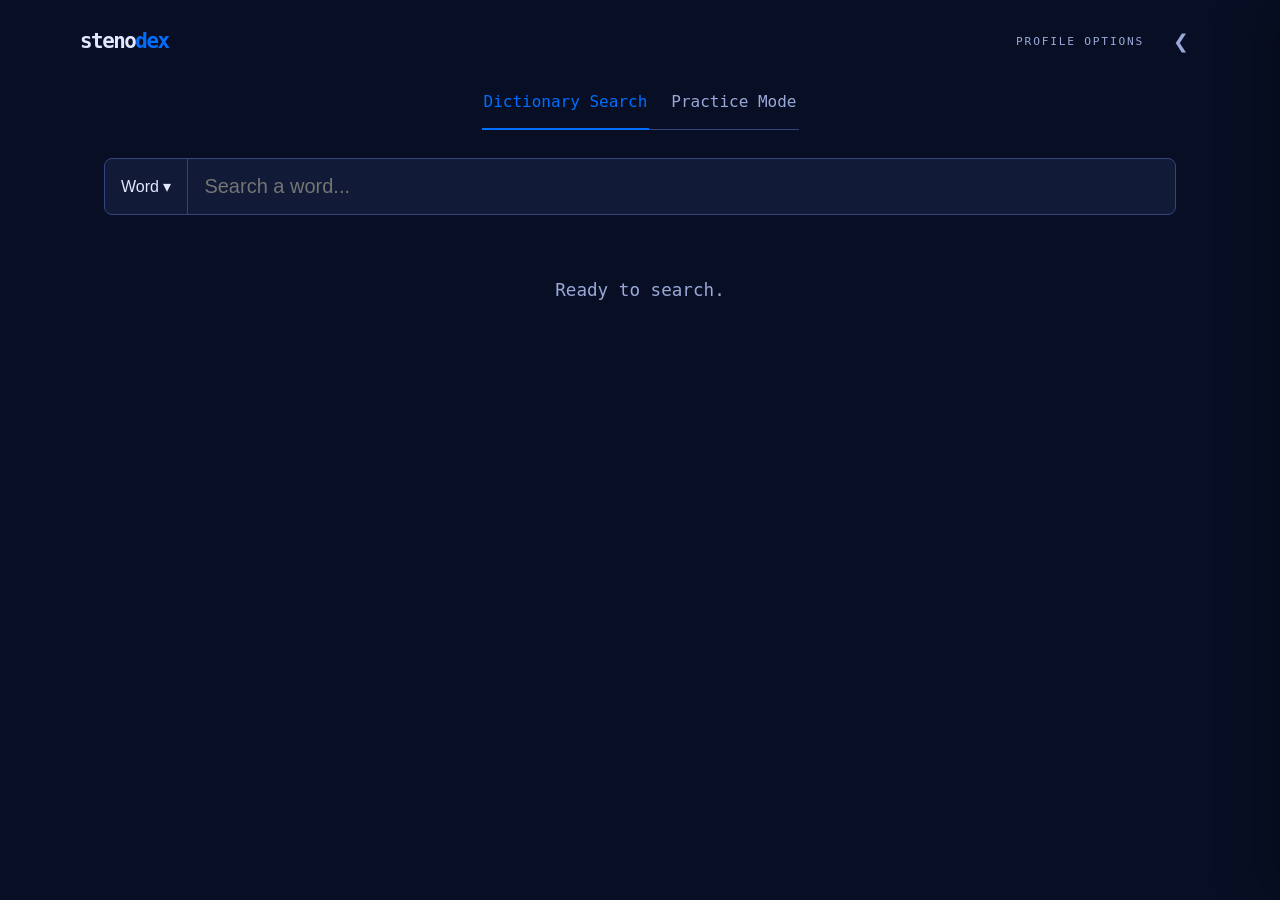
==== commit 9a74fcd3: "Add files via upload" ====
--- a/index.html
+++ b/index.html
@@ -77,7 +77,6 @@
 <div id="sidebar" aria-hidden="true" inert>
     <div class="sidebar-header">
         <a class="site-brand" href="#" onclick="switchTab('practice'); return false;">steno<span>dex</span></a>
-        <button class="sidebar-close" type="button" onclick="toggleSidebar()" aria-label="Close profile options" title="Close profile options">&#10095;</button>
     </div>
 
     <div class="section-title">Profile Selection</div>
@@ -203,10 +202,6 @@
 
 <header class="site-header">
     <a class="site-brand" href="#" onclick="switchTab('practice'); return false;">steno<span>dex</span></a>
-    <nav class="view-tabs" id="viewTabs" role="tablist" aria-label="Main views">
-        <button id="searchTab" type="button" role="tab" aria-controls="searchView" aria-selected="true" tabindex="0" class="active" onclick="switchTab('search')">Search</button>
-        <button id="practiceTab" type="button" role="tab" aria-controls="practiceView" aria-selected="false" tabindex="-1" onclick="switchTab('practice')">Practice</button>
-    </nav>
     <div class="site-header-actions">
         <div class="site-header-caption">PROFILE OPTIONS</div>
         <button id="menuToggle" type="button" onclick="toggleSidebar()" aria-label="Open profile options" aria-controls="sidebar" aria-expanded="false">&#10094;</button>
@@ -214,6 +209,11 @@
 </header>
 
 <main>
+    <div class="view-tabs" id="viewTabs" role="tablist" aria-label="Main views">
+        <button id="searchTab" type="button" role="tab" aria-controls="searchView" aria-selected="true" tabindex="0" class="active" onclick="switchTab('search')">Dictionary Search</button>
+        <button id="practiceTab" type="button" role="tab" aria-controls="practiceView" aria-selected="false" tabindex="-1" onclick="switchTab('practice')">Practice Mode</button>
+    </div>
+
     <div id="searchView" role="tabpanel" aria-labelledby="searchTab">
         <div class="search-container">
             <div class="search-mode-wrapper">
@@ -246,6 +246,62 @@
                     </div>
                     <div id="dashboardLastPractice" class="dashboard-last-practice">Ready when you are</div>
                 </div>
+                <div id="dailyGoalPanel" class="daily-goal-panel">
+                    <div class="daily-goal-copy">
+                        <span class="dashboard-eyebrow">DAILY PRACTICE GOAL</span>
+                        <span id="dailyGoalMessage">A little practice every day adds up.</span>
+                    </div>
+                    <div class="daily-goal-actions">
+                        <button id="startDailyGoalButton" type="button" onclick="startDailyQuotePractice()">Practice goal</button>
+                    </div>
+                    <div class="daily-mode-goals" aria-label="Daily practice goals">
+                        <div class="daily-mode-goal">
+                            <span>Quotes <strong id="dailyGoalQuoteSummary"><span id="dailyGoalComplete">0</span> / <span id="dailyGoalTotal">5</span></strong><strong id="dailyGoalQuoteSkipped" hidden>Skipped · complete</strong></span>
+                            <input id="dailyGoalInput" type="number" min="0" max="100" value="5" aria-label="Daily quote goal">
+                            <div id="dailyGoalQuoteTrack" class="daily-goal-track" role="progressbar" aria-label="Daily quote goal progress" aria-valuemin="0" aria-valuemax="100" aria-valuenow="0"><div id="dailyGoalBar" class="daily-goal-bar"></div></div>
+                        </div>
+                        <div class="daily-mode-goal">
+                            <span>Words <strong id="dailyGoalWordsSummary"><span id="dailyGoalWordsComplete">0</span> / <span id="dailyGoalWordsTotal">100</span></strong><strong id="dailyGoalWordsSkipped" hidden>Skipped · complete</strong></span>
+                            <input id="dailyGoalWordsInput" type="number" min="0" max="50000" step="10" value="100" aria-label="Daily word goal">
+                            <div id="dailyGoalWordsTrack" class="daily-goal-track" role="progressbar" aria-label="Daily word goal progress" aria-valuemin="0" aria-valuemax="100" aria-valuenow="0"><div id="dailyGoalWordsBar" class="daily-goal-bar"></div></div>
+                        </div>
+                        <div class="daily-mode-goal">
+                            <span>Problematic words <strong id="dailyGoalProblematicProgress">0 / 10</strong></span>
+                            <input id="dailyGoalProblematicInput" type="number" min="0" max="50000" value="10" aria-label="Daily problematic words goal">
+                            <div id="dailyGoalProblematicTrack" class="daily-goal-track" role="progressbar" aria-label="Daily problematic words goal progress" aria-valuemin="0" aria-valuemax="100" aria-valuenow="0"><div id="dailyGoalProblematicBar" class="daily-goal-bar"></div></div>
+                        </div>
+                        <div class="daily-mode-goal">
+                            <span>My briefs <strong id="dailyGoalBriefsProgress">0 / 10</strong></span>
+                            <input id="dailyGoalBriefsInput" type="number" min="0" max="50000" value="10" aria-label="Daily briefs goal">
+                            <div id="dailyGoalBriefsTrack" class="daily-goal-track" role="progressbar" aria-label="Daily briefs goal progress" aria-valuemin="0" aria-valuemax="100" aria-valuenow="0"><div id="dailyGoalBriefsBar" class="daily-goal-bar"></div></div>
+                        </div>
+                        <div class="daily-mode-goal">
+                            <span>Accuracy >95% <strong id="dailyGoalAccuracyProgress">0 / 5</strong></span>
+                            <input id="dailyGoalAccuracyInput" type="number" min="0" max="50000" value="5" aria-label="Daily above 95 percent accuracy goal">
+                            <div id="dailyGoalAccuracyTrack" class="daily-goal-track" role="progressbar" aria-label="Daily above 95 percent accuracy goal progress" aria-valuemin="0" aria-valuemax="100" aria-valuenow="0"><div id="dailyGoalAccuracyBar" class="daily-goal-bar"></div></div>
+                        </div>
+                        <div class="daily-mode-goal">
+                            <span>Numbers <strong id="dailyGoalNumbersProgress">0 / 10</strong></span>
+                            <input id="dailyGoalNumbersInput" type="number" min="0" max="50000" value="10" aria-label="Daily numbers goal">
+                            <div id="dailyGoalNumbersTrack" class="daily-goal-track" role="progressbar" aria-label="Daily numbers goal progress" aria-valuemin="0" aria-valuemax="100" aria-valuenow="0"><div id="dailyGoalNumbersBar" class="daily-goal-bar"></div></div>
+                        </div>
+                        <div class="daily-mode-goal">
+                            <span>Symbols <strong id="dailyGoalSymbolsProgress">0 / 25</strong></span>
+                            <input id="dailyGoalSymbolsInput" type="number" min="0" max="50000" value="25" aria-label="Daily symbols goal">
+                            <div id="dailyGoalSymbolsTrack" class="daily-goal-track" role="progressbar" aria-label="Daily symbols goal progress" aria-valuemin="0" aria-valuemax="100" aria-valuenow="0"><div id="dailyGoalSymbolsBar" class="daily-goal-bar"></div></div>
+                        </div>
+                        <div class="daily-mode-goal">
+                            <span>Jeff phrases <strong id="dailyGoalJeffPhrasesProgress">0 / 10</strong></span>
+                            <input id="dailyGoalJeffPhrasesInput" type="number" min="0" max="50000" value="10" aria-label="Daily Jeff Phrasing goal">
+                            <div id="dailyGoalJeffPhrasesTrack" class="daily-goal-track" role="progressbar" aria-label="Daily Jeff Phrasing goal progress" aria-valuemin="0" aria-valuemax="100" aria-valuenow="0"><div id="dailyGoalJeffPhrasesBar" class="daily-goal-bar"></div></div>
+                        </div>
+                    </div>
+                    <div class="wpm-milestone-panel">
+                        <span class="dashboard-eyebrow">PERSONAL SPEED MILESTONES</span>
+                        <div id="wpmMilestones" class="wpm-milestones" role="meter" aria-label="Personal best speed milestones"></div>
+                    </div>
+                </div>
+
                 <div class="test-toolbar" aria-label="Practice test settings">
                     <label class="test-setting">
                         <span>Mode</span>
@@ -263,32 +319,6 @@
                             <option value="lesson">Lesson / custom</option>
                         </select>
                     </label>
-                    <div class="practice-mode-controls" aria-label="Practice order and stroke settings">
-                        <label class="test-setting practice-order-setting">
-                            <span>Word order</span>
-                            <select id="practiceMode" class="profile-select">
-                                <option value="random">Random</option>
-                                <option value="ordered">Ordered</option>
-                                <option value="random-pyramid">Random pyramid</option>
-                                <option value="ordered-pyramid">Ordered pyramid</option>
-                            </select>
-                        </label>
-                        <label class="test-setting">
-                            <span>Target strokes</span>
-                            <select id="strokeHintType" class="profile-select">
-                                <option value="shortest">Shortest form</option>
-                                <option value="longest">Longest form</option>
-                            </select>
-                        </label>
-                        <label class="test-setting">
-                            <span>Stroke hints</span>
-                            <select id="strokeVisibility" class="profile-select">
-                                <option value="always">Always show</option>
-                                <option value="error">Show on error</option>
-                                <option value="hidden">Hide</option>
-                            </select>
-                        </label>
-                    </div>
                     <label class="test-setting test-language-setting">
                         <span>Language</span>
                         <select id="quoteLanguage" aria-label="Quote language">
@@ -331,7 +361,6 @@
                             <option value="100">100 words</option>
                             <option value="250">250 words</option>
                             <option value="500">500 words</option>
-                            <option value="endless">Endless</option>
                         </select>
                     </label>
                     <label class="test-setting test-quote-setting">
@@ -342,7 +371,6 @@
                             <option value="10">10 quotes</option>
                             <option value="25">25 quotes</option>
                             <option value="50">50 quotes</option>
-                            <option value="endless">Endless</option>
                         </select>
                     </label>
                     <label class="test-setting test-number-setting" hidden>
@@ -353,11 +381,10 @@
                             <option value="50" selected>50 groups</option>
                             <option value="100">100 groups</option>
                             <option value="250">250 groups</option>
-                            <option value="endless">Endless</option>
                         </select>
                     </label>
                     <label class="test-setting test-number-setting" hidden>
-                        <span>Maximum digits per group</span>
+                        <span>Digits per group</span>
                         <select id="practiceNumberDigits">
                             <option value="1">1 digit</option>
                             <option value="2">2 digits</option>
@@ -389,33 +416,6 @@
                             <option value="50" selected>50 symbols</option>
                             <option value="100">100 symbols</option>
                             <option value="250">250 symbols</option>
-                            <option value="endless">Endless</option>
-                        </select>
-                    </label>
-                    <label class="test-setting test-problematic-setting" hidden>
-                        <span>Problematic word count</span>
-                        <select id="practiceProblematicCount">
-                            <option value="all" selected>All available</option>
-                            <option value="10">10 words</option>
-                            <option value="25">25 words</option>
-                            <option value="50">50 words</option>
-                            <option value="100">100 words</option>
-                            <option value="250">250 words</option>
-                            <option value="500">500 words</option>
-                            <option value="endless">Endless</option>
-                        </select>
-                    </label>
-                    <label class="test-setting test-briefs-setting" hidden>
-                        <span>Brief count</span>
-                        <select id="practiceBriefCount">
-                            <option value="all" selected>All available</option>
-                            <option value="10">10 briefs</option>
-                            <option value="25">25 briefs</option>
-                            <option value="50">50 briefs</option>
-                            <option value="100">100 briefs</option>
-                            <option value="250">250 briefs</option>
-                            <option value="500">500 briefs</option>
-                            <option value="endless">Endless</option>
                         </select>
                     </label>
                     <label class="test-setting jeff-phrasing-setting" hidden>
@@ -425,7 +425,6 @@
                             <option value="25" selected>25 phrases</option>
                             <option value="50">50 phrases</option>
                             <option value="100">100 phrases</option>
-                            <option value="endless">Endless</option>
                         </select>
                     </label>
                     <label class="test-setting jeff-phrasing-setting" hidden>
@@ -510,11 +509,11 @@
                     </div>
                 </div>
 
-                <div id="practiceEstimate" class="practice-estimate">Estimated time: 0:00</div>
                 <details class="advanced-practice">
                     <summary>Custom material &amp; steno options</summary>
                     <div class="practice-config-heading">
                         <h2>Practice Configuration</h2>
+                        <div id="practiceEstimate" class="practice-estimate">Estimated time: 0:00</div>
                     </div>
                     <textarea id="practiceMaterial" placeholder="Paste your practice text here... Or paste Typey Type format (Word [tab] STROKE) or Plover Clippy Tape logs to practice exact outlines!"></textarea>
                     <div class="saved-materials-row">
@@ -528,6 +527,24 @@
                     <div id="quoteControls" class="quote-controls">
                         <button id="newQuoteButton" class="hidden" onclick="chooseNewQuote()">New Quote</button>
                         <button id="clearPracticeButton" onclick="clearPracticeMaterial()" title="Clear practice text">Clear</button>
+                    </div>
+
+                    <div class="practice-settings-group practice-select-row">
+                        <select id="practiceMode" class="profile-select">
+                            <option value="random">Words in Random Order</option>
+                            <option value="ordered">Words in Ordered Order</option>
+                            <option value="random-pyramid">Words in Random Pyramid</option>
+                            <option value="ordered-pyramid">Words in Ordered Pyramid</option>
+                        </select>
+                        <select id="strokeHintType" class="profile-select">
+                            <option value="shortest">Target: Shortest Form</option>
+                            <option value="longest">Target: Longest Form</option>
+                        </select>
+                        <select id="strokeVisibility" class="profile-select">
+                            <option value="always">Always Show Strokes</option>
+                            <option value="error">Show Strokes on Error</option>
+                            <option value="hidden">Hide Strokes</option>
+                        </select>
                     </div>
 
                     <div class="practice-settings-group practice-options-row">
@@ -578,90 +595,6 @@
                         <div id="persistentBriefWords" class="dict-list"><div class="quote-history-empty">None yet.</div></div>
                     </details>
                 </details>
-
-                <div class="daily-insights-layout">
-                    <div id="dailyGoalPanel" class="daily-goal-panel">
-                        <div class="daily-goal-copy">
-                            <span class="dashboard-eyebrow">DAILY PRACTICE GOAL</span>
-                            <span id="dailyGoalMessage">A little practice every day adds up.</span>
-                        </div>
-                        <div class="daily-goal-actions">
-                            <button id="startDailyGoalButton" type="button" onclick="startDailyQuotePractice()">Practice goal</button>
-                        </div>
-                        <div class="daily-mode-goals" aria-label="Daily practice goals">
-                            <div class="daily-mode-goal">
-                                <span>Quotes <strong id="dailyGoalQuoteSummary"><span id="dailyGoalComplete">0</span> / <span id="dailyGoalTotal">5</span></strong><strong id="dailyGoalQuoteSkipped" hidden>Skipped · complete</strong></span>
-                                <input id="dailyGoalInput" type="number" min="0" max="100" value="5" aria-label="Daily quote goal">
-                                <button class="daily-goal-practice-button" type="button" onclick="startPracticeGoal('quotes', 'dailyGoalInput')" aria-label="Practice quote goal" title="Practice quote goal">▶</button>
-                                <div id="dailyGoalQuoteTrack" class="daily-goal-track" role="progressbar" aria-label="Daily quote goal progress" aria-valuemin="0" aria-valuemax="100" aria-valuenow="0"><div id="dailyGoalBar" class="daily-goal-bar"></div></div>
-                            </div>
-                            <div class="daily-mode-goal">
-                                <span>Words <strong id="dailyGoalWordsSummary"><span id="dailyGoalWordsComplete">0</span> / <span id="dailyGoalWordsTotal">100</span></strong><strong id="dailyGoalWordsSkipped" hidden>Skipped · complete</strong></span>
-                                <input id="dailyGoalWordsInput" type="number" min="0" max="50000" step="10" value="100" aria-label="Daily word goal">
-                                <button class="daily-goal-practice-button" type="button" onclick="startPracticeGoal('words', 'dailyGoalWordsInput')" aria-label="Practice word goal" title="Practice word goal">▶</button>
-                                <div id="dailyGoalWordsTrack" class="daily-goal-track" role="progressbar" aria-label="Daily word goal progress" aria-valuemin="0" aria-valuemax="100" aria-valuenow="0"><div id="dailyGoalWordsBar" class="daily-goal-bar"></div></div>
-                            </div>
-                            <div class="daily-mode-goal">
-                                <span>Problematic words <strong id="dailyGoalProblematicProgress">0 / 10</strong></span>
-                                <input id="dailyGoalProblematicInput" type="number" min="0" max="50000" value="10" aria-label="Daily problematic words goal">
-                                <button class="daily-goal-practice-button" type="button" onclick="startPracticeGoal('problematic', 'dailyGoalProblematicInput')" aria-label="Practice problematic words goal" title="Practice problematic words goal">▶</button>
-                                <div id="dailyGoalProblematicTrack" class="daily-goal-track" role="progressbar" aria-label="Daily problematic words goal progress" aria-valuemin="0" aria-valuemax="100" aria-valuenow="0"><div id="dailyGoalProblematicBar" class="daily-goal-bar"></div></div>
-                            </div>
-                            <div class="daily-mode-goal">
-                                <span>My briefs <strong id="dailyGoalBriefsProgress">0 / 10</strong></span>
-                                <input id="dailyGoalBriefsInput" type="number" min="0" max="50000" value="10" aria-label="Daily briefs goal">
-                                <button class="daily-goal-practice-button" type="button" onclick="startPracticeGoal('briefs', 'dailyGoalBriefsInput')" aria-label="Practice briefs goal" title="Practice briefs goal">▶</button>
-                                <div id="dailyGoalBriefsTrack" class="daily-goal-track" role="progressbar" aria-label="Daily briefs goal progress" aria-valuemin="0" aria-valuemax="100" aria-valuenow="0"><div id="dailyGoalBriefsBar" class="daily-goal-bar"></div></div>
-                            </div>
-                            <div class="daily-mode-goal">
-                                <span>Accuracy &gt;95% <strong id="dailyGoalAccuracyProgress">0 / 5</strong></span>
-                                <input id="dailyGoalAccuracyInput" type="number" min="0" max="50000" value="5" aria-label="Daily above 95 percent accuracy goal">
-                                <button class="daily-goal-practice-button" type="button" onclick="startPracticeGoal('quote', 'dailyGoalAccuracyInput')" aria-label="Practice for the accuracy goal" title="Practice for the accuracy goal">▶</button>
-                                <div id="dailyGoalAccuracyTrack" class="daily-goal-track" role="progressbar" aria-label="Daily above 95 percent accuracy goal progress" aria-valuemin="0" aria-valuemax="100" aria-valuenow="0"><div id="dailyGoalAccuracyBar" class="daily-goal-bar"></div></div>
-                            </div>
-                            <div class="daily-mode-goal">
-                                <span>Numbers <strong id="dailyGoalNumbersProgress">0 / 10</strong></span>
-                                <input id="dailyGoalNumbersInput" type="number" min="0" max="50000" value="10" aria-label="Daily numbers goal">
-                                <button class="daily-goal-practice-button" type="button" onclick="startPracticeGoal('numbers', 'dailyGoalNumbersInput')" aria-label="Practice numbers goal" title="Practice numbers goal">▶</button>
-                                <div id="dailyGoalNumbersTrack" class="daily-goal-track" role="progressbar" aria-label="Daily numbers goal progress" aria-valuemin="0" aria-valuemax="100" aria-valuenow="0"><div id="dailyGoalNumbersBar" class="daily-goal-bar"></div></div>
-                            </div>
-                            <div class="daily-mode-goal">
-                                <span>Symbols <strong id="dailyGoalSymbolsProgress">0 / 25</strong></span>
-                                <input id="dailyGoalSymbolsInput" type="number" min="0" max="50000" value="25" aria-label="Daily symbols goal">
-                                <button class="daily-goal-practice-button" type="button" onclick="startPracticeGoal('symbols', 'dailyGoalSymbolsInput')" aria-label="Practice symbols goal" title="Practice symbols goal">▶</button>
-                                <div id="dailyGoalSymbolsTrack" class="daily-goal-track" role="progressbar" aria-label="Daily symbols goal progress" aria-valuemin="0" aria-valuemax="100" aria-valuenow="0"><div id="dailyGoalSymbolsBar" class="daily-goal-bar"></div></div>
-                            </div>
-                            <div class="daily-mode-goal">
-                                <span>Jeff phrases <strong id="dailyGoalJeffPhrasesProgress">0 / 10</strong></span>
-                                <input id="dailyGoalJeffPhrasesInput" type="number" min="0" max="50000" value="10" aria-label="Daily Jeff Phrasing goal">
-                                <button class="daily-goal-practice-button" type="button" onclick="startPracticeGoal('jeff-phrasing', 'dailyGoalJeffPhrasesInput')" aria-label="Practice Jeff Phrasing goal" title="Practice Jeff Phrasing goal">▶</button>
-                                <div id="dailyGoalJeffPhrasesTrack" class="daily-goal-track" role="progressbar" aria-label="Daily Jeff Phrasing goal progress" aria-valuemin="0" aria-valuemax="100" aria-valuenow="0"><div id="dailyGoalJeffPhrasesBar" class="daily-goal-bar"></div></div>
-                            </div>
-                        </div>
-                        <div class="wpm-milestone-panel">
-                            <span class="dashboard-eyebrow">PERSONAL SPEED MILESTONES</span>
-                            <div id="wpmMilestones" class="wpm-milestones" role="meter" aria-label="Personal best speed milestones"></div>
-                        </div>
-                    </div>
-                    <section id="typistAveragesPanel" class="typist-averages-panel" aria-labelledby="typistAveragesTitle">
-                        <div class="dashboard-section-heading">
-                            <h2 id="typistAveragesTitle">Typist averages</h2>
-                            <span>Last 30 days</span>
-                        </div>
-                        <p class="typist-averages-caption">30-day performance averages · daily practice volume</p>
-                        <div id="typistAveragesChart" class="typist-averages-chart" role="img" aria-label="Eight-axis chart of average speed, accuracy, stroke efficiency, and daily practice volume over the last 30 days"></div>
-                        <div class="typist-averages-legend" aria-label="Chart legend">
-                            <span class="typist-legend-wpm">Speed</span>
-                            <span class="typist-legend-accuracy">Accuracy</span>
-                            <span class="typist-legend-strokes">Stroke efficiency</span>
-                            <span class="typist-legend-volume">Daily volume</span>
-                        </div>
-                        <details class="typist-averages-details">
-                            <summary>View exact averages</summary>
-                            <div id="typistAveragesTable" class="typist-averages-table-wrap"></div>
-                        </details>
-                    </section>
-                </div>
 
                 <div class="dashboard-stat-row">
                     <div class="dashboard-stat"><span class="dashboard-eyebrow">DAYS PRACTICED</span><strong id="dashboardDays">0</strong></div>
@@ -713,12 +646,12 @@
 
             <div id="liveTestStatus" class="live-test-status"></div>
             <div class="monkey-container" id="monkeyContainer">
-                <textarea id="practiceInput" aria-label="Type the displayed practice text" autocomplete="off" autocorrect="off" spellcheck="false" onbeforeinput="capturePracticeBeforeInput(event)" oninput="handleTyping(event)"></textarea>
+                <textarea id="practiceInput" aria-label="Type the displayed practice text" autocomplete="off" autocorrect="off" spellcheck="false" oninput="handleTyping(event)"></textarea>
                 <div id="monkeyText" class="monkey-text"></div>
             </div>
+            <div id="strokeHint" class="stroke-hint"></div>
             <button id="redoPracticeButton" class="redo-practice-button" type="button" onclick="restartPractice()" aria-label="Restart test" title="Restart test">↻</button>
-            <div class="practice-keyboard-hint"><kbd>Enter</kbd> to restart with new material · <kbd>Esc</kbd> to end</div>
-            <div id="strokeHint" class="stroke-hint"></div>
+            <div class="practice-keyboard-hint"><kbd>Enter</kbd> after a quote to continue · <kbd>Tab</kbd> then <kbd>Enter</kbd> to restart · <kbd>Esc</kbd> to end</div>
 
         </div>
 
@@ -743,7 +676,7 @@
                 <button onclick="restartPractice()" class="start-test-button">Try again</button>
                 <button onclick="resetPracticeUI()">Back to practice</button>
             </div>
-            <div class="practice-keyboard-hint result-keyboard-hint"><kbd>Enter</kbd> to restart with new material · <kbd>Esc</kbd> to return to practice setup</div>
+            <div class="practice-keyboard-hint result-keyboard-hint"><kbd>Enter</kbd> to practice another quote · <kbd>Esc</kbd> to return to practice setup</div>
 
             <div class="section-title">Problematic Words (Missed / Typos)</div>
             <div id="missedWordsList" class="dict-list"></div>
--- a/style.css
+++ b/style.css
@@ -141,7 +141,7 @@
             width: 100vw;
             height: 100vh;
             background: var(--bg);
-            z-index: 1100;
+            z-index: 1000;
             transform: translateX(100%);
             transition: transform 0.35s cubic-bezier(0.25, 0.8, 0.25, 1);
             display: flex;
@@ -160,20 +160,6 @@
             padding-bottom: 15px;
             border-bottom: 1px solid var(--border);
         }
-        .sidebar-close {
-            display: flex;
-            width: 38px;
-            height: 38px;
-            align-items: center;
-            justify-content: center;
-            padding: 0;
-            border: 0;
-            border-radius: 50%;
-            background: transparent;
-            color: var(--text-muted);
-            font-size: 1.2rem;
-        }
-        .sidebar-close:hover { background: var(--surface); color: var(--accent); }
         
         .sidebar-header h1 { font-size: 1.5rem; margin: 0; }
 
@@ -671,6 +657,12 @@
         #clearPracticeButton {
             color: var(--practice-wrong);
             border-color: var(--practice-wrong);
+        }
+        .practice-estimate {
+            color: var(--text-muted);
+            font: 0.85rem monospace;
+            margin: 0;
+            text-align: right;
         }
         .practice-list-details { border-top: 1px solid var(--border); }
         .practice-list-details summary {
@@ -706,17 +698,13 @@
 
         /* Monkeytype Typing UI */
         #practiceInput {
-            position: fixed;
-            top: 0;
-            left: 0;
+            position: absolute;
+            top: 0; left: 0;
             opacity: 0;
-            pointer-events: none;
-            width: 1px;
-            height: 1px;
-            padding: 0;
-            border: 0;
-            overflow: hidden;
-            resize: none;
+            pointer-events: auto;
+            width: 100%;
+            height: 100%;
+            z-index: 2;
             background: transparent;
             color: transparent;
         }
@@ -750,19 +738,6 @@
             font-size: clamp(1.35rem, 3.2vw, 2rem);
             line-height: 1.9;
             white-space: normal;
-            position: relative;
-        }
-        .practice-text-spacer {
-            flex: 0 0 100%;
-            pointer-events: none;
-        }
-        .practice-quote-trailing-space {
-            flex: 0 0 0.38em;
-            width: 0.38em;
-            margin-left: -0.38em;
-            color: var(--practice-untyped);
-            white-space: pre;
-            pointer-events: none;
         }
         .monkey-word {
             display: inline-flex;
@@ -778,21 +753,11 @@
             flex-wrap: wrap;
             justify-content: center;
         }
-        .monkey-word.punct-close { margin-left: -0.25em; }
-        .monkey-word.punct-open { margin-right: -0.25em; }
+        .monkey-word.punct { margin-left: -0.25em; }
         .monkey-word.punct .letter { font-size: 0.95em; }
         .hidden-punct { display: none; }
         .practice-hidden { display: none; }
         .typed-extra .letter { color: var(--practice-wrong); }
-        .practice-overflow-slot {
-            position: absolute;
-            z-index: 1;
-            display: inline-flex;
-            align-items: center;
-            color: var(--practice-wrong);
-            white-space: pre;
-            pointer-events: none;
-        }
 
         /* Practice toggle buttons (match options menu style) */
         .practice-toggle {
@@ -849,32 +814,6 @@
             vertical-align: bottom;
             top: 0.1em;
         }
-        main.practice-session-active {
-            min-height: 0;
-            gap: 0;
-            padding-bottom: 12px;
-            overflow: hidden;
-        }
-        main.practice-session-active #practiceView {
-            display: flex !important;
-            flex: 1 1 0;
-            flex-direction: column;
-            min-height: 0;
-        }
-        main.practice-session-active #practiceArena {
-            flex: 1 1 0;
-            min-height: 0;
-        }
-        main.practice-session-active #practiceArena .monkey-container {
-            flex: 1 1 0;
-            height: auto;
-            min-height: 0;
-            margin-top: 8px;
-        }
-        main.practice-session-active #practiceArena .stroke-hint {
-            flex: 0 0 auto;
-            margin-top: 8px;
-        }
         @keyframes blink { 50% { opacity: 0; } }
 
         /* Live Metrics Box */
@@ -959,12 +898,10 @@
         .site-header {
             display: flex;
             align-items: center;
-            justify-content: flex-start;
-            gap: clamp(12px, 2vw, 24px);
-            position: relative;
+            justify-content: space-between;
             width: min(100% - 48px, 1120px);
             margin: 0 auto;
-            padding: 14px 0 0;
+            padding: 22px 0 0;
             color: var(--text-muted);
         }
         .site-header-actions {
@@ -972,7 +909,6 @@
             align-items: center;
             justify-content: flex-end;
             gap: clamp(8px, 2vw, 18px);
-            margin-left: auto;
             min-width: 0;
         }
         .site-brand {
@@ -984,7 +920,6 @@
         }
         .site-brand span { color: var(--accent); }
         .site-header-caption { font-size: 0.7rem; letter-spacing: 0.16em; }
-        #practiceView { flex-direction: column; }
         #menuToggle {
             border: 0;
             border-radius: 50%;
@@ -996,7 +931,7 @@
         main {
             width: min(100%, 1120px);
             max-width: 1120px;
-            padding: 12px 24px 72px;
+            padding: 24px 24px 72px;
             gap: 28px;
         }
         .view-tabs {
@@ -1021,37 +956,6 @@
             background: transparent;
             color: var(--accent);
         }
-        .site-header .view-tabs {
-            display: flex;
-            align-items: center;
-            position: absolute;
-            left: 50%;
-            transform: translateX(-50%);
-            gap: clamp(8px, 1.6vw, 20px);
-            margin: 0;
-            padding: 0;
-            border: 0;
-            white-space: nowrap;
-        }
-        .site-header .view-tabs button {
-            position: relative;
-            flex: 0 0 auto;
-            padding: 8px 2px;
-            color: var(--text-muted);
-            font-size: clamp(0.7rem, 1.2vw, 0.85rem);
-            font-weight: 500;
-        }
-        .site-header .view-tabs button:hover,
-        .site-header .view-tabs button.active { color: var(--accent); }
-        .site-header .view-tabs [role="tab"][aria-selected="true"]::after {
-            position: absolute;
-            right: 0;
-            bottom: 0;
-            left: 0;
-            height: 2px;
-            background: var(--accent);
-            content: "";
-        }
         .config-wrapper,
         .result-card,
         .dict-card,
@@ -1067,7 +971,7 @@
         .typing-dashboard { display: flex; flex-direction: column; gap: 26px; }
         .dashboard-title {
             display: flex;
-            align-items: flex-start;
+            align-items: flex-end;
             justify-content: space-between;
             gap: 20px;
             padding: 10px 0 0;
@@ -1079,23 +983,11 @@
         .test-toolbar {
             display: flex;
             flex-wrap: wrap;
-            justify-content: flex-start;
-            align-items: flex-start;
+            align-items: flex-end;
             gap: 8px;
             padding: 8px 0;
             border-top: 1px solid var(--border);
             border-bottom: 1px solid var(--border);
-        }
-        .practice-mode-controls { display: contents; }
-        .practice-mode-controls[hidden] { display: none !important; }
-        .test-toolbar > .test-setting,
-        .practice-mode-controls .test-setting { align-items: center; text-align: center; }
-        .practice-mode-controls .test-setting { min-width: 128px; }
-        .practice-estimate {
-            align-self: flex-start;
-            margin: -14px 0 -12px;
-            color: var(--text-muted);
-            font: 0.85rem monospace;
         }
         .test-setting { display: flex; flex-direction: column; gap: 5px; min-width: 110px; }
         .test-setting > span,
@@ -1119,31 +1011,21 @@
         .test-quote-setting,
         .test-number-setting,
         .test-symbol-setting,
-        .test-problematic-setting,
-        .test-briefs-setting,
         .jeff-phrasing-setting { display: none; }
         .typing-dashboard[data-mode="time"] .test-duration-setting,
         .typing-dashboard[data-mode="words"] .test-word-setting,
         .typing-dashboard[data-mode="quotes"] .test-quote-setting,
         .typing-dashboard[data-mode="numbers"] .test-number-setting,
-        .typing-dashboard[data-mode="symbols"] .test-symbol-setting,
-        .typing-dashboard[data-mode="problematic"] .test-problematic-setting,
-        .typing-dashboard[data-mode="briefs"] .test-briefs-setting { display: flex; }
+        .typing-dashboard[data-mode="symbols"] .test-symbol-setting { display: flex; }
         .typing-dashboard[data-mode="jeff-phrasing"] .jeff-phrasing-setting { display: flex; }
-        .typing-dashboard[data-mode="jeff-phrasing"] .jeff-phrasing-setting {
-            align-items: flex-start;
-            text-align: left;
-        }
         .typing-dashboard[data-mode="jeff-phrasing"] .jeff-phrasing-components {
             flex: 1 1 100%;
             min-width: 0;
             flex-direction: column;
-            align-items: flex-start;
-            text-align: left;
             gap: 14px;
         }
-        .jeff-option-section { display: flex; flex-direction: column; align-items: flex-start; gap: 6px; }
-        .jeff-phrase-options { display: flex; flex-wrap: wrap; justify-content: flex-start; gap: 6px; }
+        .jeff-option-section { display: flex; flex-direction: column; gap: 6px; }
+        .jeff-phrase-options { display: flex; flex-wrap: wrap; gap: 6px; }
         .jeff-phrase-option {
             display: inline-flex;
             min-width: 58px;
@@ -1188,7 +1070,6 @@
         .jeff-phrasing-toggles { display: flex; flex-wrap: wrap; gap: 8px; color: var(--text-muted); font-size: 0.8rem; }
         .jeff-phrasing-components > small { max-width: 620px; color: var(--text-muted); font-size: 0.72rem; line-height: 1.4; }
         .typing-dashboard[data-mode="lesson"] .quote-length-setting,
-        .typing-dashboard[data-mode="words"] .quote-length-setting,
         .typing-dashboard[data-mode="numbers"] .quote-length-setting,
         .typing-dashboard[data-mode="symbols"] .quote-length-setting,
         .typing-dashboard[data-mode="problematic"] .quote-length-setting,
@@ -1204,51 +1085,6 @@
             background: var(--surface);
             border-radius: 4px;
         }
-        .daily-insights-layout {
-            display: grid;
-            grid-template-columns: minmax(0, 1.15fr) minmax(360px, 0.85fr);
-            gap: 18px;
-            align-items: stretch;
-        }
-        .daily-insights-layout > * { min-width: 0; }
-        .typist-averages-panel {
-            min-width: 0;
-            padding: 18px 20px;
-            background: var(--surface);
-            border-radius: 4px;
-        }
-        .typist-averages-caption { margin: 8px 0 0; color: var(--text-muted); font-size: 0.72rem; }
-        .typist-averages-chart { width: 100%; }
-        .typist-averages-chart svg { display: block; width: 100%; height: auto; overflow: visible; }
-        .typist-radar-grid { fill: none; stroke: var(--border); stroke-width: 1; opacity: 0.72; }
-        .typist-radar-label { fill: var(--text-muted); font: 11px var(--font-main, sans-serif); }
-        .typist-radar-series { stroke-width: 2; stroke-linejoin: round; fill-opacity: 0.08; }
-        .typist-radar-series.wpm,
-        .typist-radar-point.wpm { stroke: var(--stat-wpm); fill: var(--stat-wpm); }
-        .typist-radar-series.accuracy,
-        .typist-radar-point.accuracy { stroke: var(--stat-acc); fill: var(--stat-acc); }
-        .typist-radar-series.strokes,
-        .typist-radar-point.strokes { stroke: var(--stat-str); fill: var(--stat-str); }
-        .typist-radar-series.volume,
-        .typist-radar-point.volume { stroke: var(--stat-streak); fill: var(--stat-streak); }
-        .typist-radar-point { stroke: var(--surface); stroke-width: 1.5; }
-        .typist-radar-point:focus-visible { stroke: var(--text-main); stroke-width: 2.5; }
-        .typist-averages-legend { display: flex; flex-wrap: wrap; gap: 6px 14px; color: var(--text-muted); font-size: 0.68rem; }
-        .typist-averages-legend span::before { display: inline-block; width: 8px; height: 8px; margin-right: 5px; border-radius: 50%; content: ""; }
-        .typist-legend-wpm::before { background: var(--stat-wpm); }
-        .typist-legend-accuracy::before { background: var(--stat-acc); }
-        .typist-legend-strokes::before { background: var(--stat-str); }
-        .typist-legend-volume::before { background: var(--stat-streak); }
-        .typist-averages-details { margin-top: 12px; border-top: 1px solid var(--border); }
-        .typist-averages-details summary { padding: 9px 0; color: var(--text-muted); cursor: pointer; font-size: 0.72rem; }
-        .typist-averages-table-wrap { max-width: 100%; overflow-x: auto; }
-        .typist-averages-table-wrap table { width: 100%; border-collapse: collapse; font-size: 0.68rem; text-align: left; }
-        .typist-averages-table-wrap th,
-        .typist-averages-table-wrap td { padding: 6px 5px; border-bottom: 1px solid var(--border); white-space: nowrap; }
-        .typist-averages-table-wrap th { color: var(--text-muted); font-weight: 500; }
-        .typist-averages-table-wrap tbody th { color: var(--text-main); }
-        .typist-averages-note { margin: 9px 0 2px; color: var(--text-muted); font-size: 0.66rem; line-height: 1.45; white-space: normal; }
-        .typist-averages-empty { margin: 10px 0 0; color: var(--text-muted); font-size: 0.75rem; text-align: center; }
         .daily-goal-copy { display: flex; flex-direction: column; gap: 4px; }
         .dashboard-eyebrow { color: var(--text-muted); font-size: 0.66rem; letter-spacing: 0.11em; }
         .daily-goal-copy strong { font-size: 1.15rem; }
@@ -1263,8 +1099,7 @@
         .typing-dashboard[data-mode="problematic"] .test-language-setting,
         .typing-dashboard[data-mode="briefs"] .test-language-setting { display: none; }
         .typing-dashboard[data-mode="jeff-phrasing"] .test-language-setting { display: none; }
-        .test-lesson-setting { flex: 1 1 190px; min-width: 190px; }
-        .test-lesson-setting select { width: 100%; min-width: 0; }
+        .test-lesson-setting select { min-width: 190px; }
         .daily-goal-actions button,
         .start-test-button {
             border: 0;
@@ -1277,25 +1112,10 @@
         .daily-goal-actions button { min-height: 34px; padding: 0 12px; font-size: 0.75rem; }
         .daily-goal-track { height: 3px; overflow: hidden; background: var(--border); }
         .daily-goal-bar { width: 0; height: 100%; background: var(--accent); transition: width 180ms ease; }
-        .daily-mode-goals { grid-column: 1 / -1; display: grid; grid-template-columns: repeat(2, minmax(0, 1fr)); gap: 12px; }
-        .daily-mode-goal { display: grid; grid-template-columns: minmax(0, 1fr) auto auto; gap: 5px 10px; align-items: center; color: var(--text-muted); font-size: 0.72rem; }
+        .daily-mode-goals { grid-column: 1 / -1; display: grid; grid-template-columns: repeat(4, minmax(0, 1fr)); gap: 12px; }
+        .daily-mode-goal { display: grid; grid-template-columns: minmax(0, 1fr) auto; gap: 5px 10px; align-items: center; color: var(--text-muted); font-size: 0.72rem; }
         .daily-mode-goal strong { margin-left: 5px; color: var(--text); font-weight: 500; }
         .daily-mode-goal input { width: 58px; min-height: 26px; border: 1px solid var(--border); border-radius: 3px; background: var(--bg); color: var(--text); text-align: center; }
-        .daily-mode-goal .daily-goal-practice-button {
-            display: inline-grid;
-            width: 25px;
-            height: 25px;
-            padding: 0;
-            place-items: center;
-            border: 1px solid var(--border);
-            border-radius: 3px;
-            background: var(--bg);
-            color: var(--accent);
-            font-size: 0.62rem;
-            cursor: pointer;
-        }
-        .daily-mode-goal .daily-goal-practice-button:hover { border-color: var(--accent); background: var(--surface); }
-        .daily-mode-goal .daily-goal-practice-button:focus-visible { outline: 2px solid var(--accent); outline-offset: 2px; }
         .daily-mode-goal .daily-goal-track { grid-column: 1 / -1; }
         .daily-mode-goal input::-webkit-inner-spin-button,
         .daily-mode-goal input::-webkit-outer-spin-button { appearance: none; -webkit-appearance: none; margin: 0; }
@@ -1376,26 +1196,22 @@
         #practiceMaterial { background: var(--surface); border: 0; border-radius: 3px; }
         .monkey-container {
             width: min(100%, 980px);
-            height: clamp(150px, 28vh, 240px);
-            min-height: 150px;
-            margin-top: 16px;
-            padding: 10px 8px;
+            height: min(52vh, 360px);
+            min-height: 190px;
+            margin-top: 28px;
+            padding: 20px 8px;
             border: 0;
             border-radius: 0;
             background: transparent;
             align-items: flex-start;
-            overflow-y: auto;
+            overflow-y: hidden;
             overscroll-behavior: none;
-            scrollbar-width: none;
-            overflow-anchor: none;
-        }
-        .monkey-container::-webkit-scrollbar { display: none; }
-        #practiceArena { overflow-anchor: none; }
+        }
         .monkey-text {
             justify-content: center;
-            gap: 0.08em 0.36em;
+            gap: 0.18em 0.36em;
             font-size: clamp(1.35rem, 3.2vw, 2rem);
-            line-height: 1.4;
+            line-height: 1.8;
         }
         .monkey-word { border: 0; }
         .monkey-word.active { border: 0; }
@@ -1474,11 +1290,6 @@
             scrollbar-color: color-mix(in srgb, var(--text-muted) 45%, transparent) transparent;
             scrollbar-width: thin;
         }
-        #practiceArena .monkey-container {
-            scrollbar-color: transparent transparent;
-            scrollbar-width: none;
-        }
-        #practiceArena .monkey-container::-webkit-scrollbar { display: none; }
         #sidebar,
         .quote-history-list { overscroll-behavior: contain; }
         .site-header { position: relative; z-index: 1001; }
@@ -1550,41 +1361,23 @@
         }
 
         @media (max-width: 680px) {
-            .site-header { width: calc(100% - 32px); gap: 10px; padding-top: 12px; }
-            .site-header .view-tabs { gap: clamp(8px, 2vw, 14px); }
-            .site-header .view-tabs button { font-size: 0.72rem; }
+            .site-header { width: calc(100% - 32px); padding-top: 18px; }
             .site-header-caption { display: none; }
-            main { padding: 10px 16px 48px; }
+            main { padding: 20px 16px 48px; }
             .dashboard-title { align-items: flex-start; flex-direction: column; gap: 8px; }
             .dashboard-last-practice { text-align: left; }
             .test-toolbar { display: grid; grid-template-columns: repeat(2, minmax(0, 1fr)); }
             .test-setting { min-width: 0; }
             .test-setting select { width: 100%; }
             .test-lesson-setting select { min-width: 0; }
-            .test-lesson-setting { grid-column: 1 / -1; min-width: 0; }
-            .typing-dashboard[data-mode="jeff-phrasing"] .jeff-phrasing-components { grid-column: 1 / -1; }
-            .practice-estimate { margin: -14px 0 -12px; }
             .daily-goal-panel { grid-template-columns: 1fr; gap: 12px; padding: 15px 14px 20px; }
-            .daily-insights-layout { grid-template-columns: minmax(0, 1fr); }
-            .typist-averages-panel { padding: 15px 14px; }
             .daily-goal-actions { flex-wrap: wrap; align-items: center; }
             .daily-mode-goals { grid-template-columns: repeat(2, minmax(0, 1fr)); }
             .dashboard-stat-row { grid-template-columns: repeat(2, minmax(0, 1fr)); gap: 16px; }
             .mode-records { grid-template-columns: 1fr; }
             #liveStatsBar { gap: 10px 16px; }
-            .monkey-container { height: clamp(140px, 28vh, 210px); min-height: 140px; padding: 8px 0; }
-            main.practice-session-active { padding-bottom: 10px; }
-            main.practice-session-active #practiceArena .monkey-container { min-height: 0; padding: 8px 0; }
-            .monkey-text { justify-content: flex-start; font-size: 1.25rem; line-height: 1.35; }
+            .monkey-container { height: 42vh; min-height: 180px; padding: 14px 0; }
+            .monkey-text { justify-content: flex-start; font-size: 1.25rem; }
             .practice-progress-box { min-width: 120px; }
             #sidebar { width: 100vw; }
-        }
-
-        @media (max-width: 460px) {
-            .site-header { gap: 8px; }
-            .site-header .view-tabs { gap: 8px; }
-            .site-header .view-tabs button { font-size: 0.68rem; }
-        }
-        @media (min-width: 681px) and (max-width: 980px) {
-            .daily-insights-layout { grid-template-columns: minmax(0, 1fr); }
         }
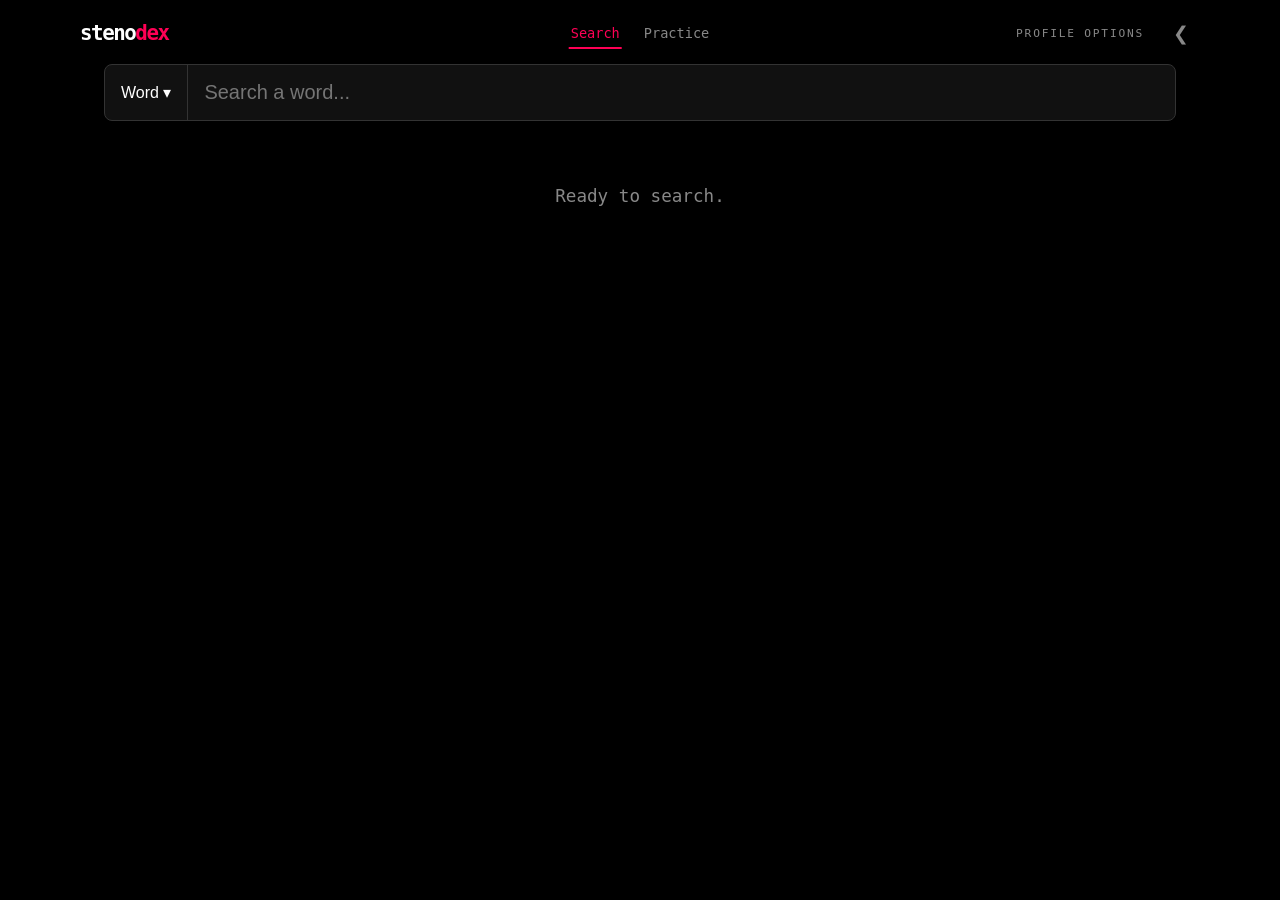
==== commit 014e6c02: "Add files via upload" ====
--- a/index.html
+++ b/index.html
@@ -77,6 +77,7 @@
 <div id="sidebar" aria-hidden="true" inert>
     <div class="sidebar-header">
         <a class="site-brand" href="#" onclick="switchTab('practice'); return false;">steno<span>dex</span></a>
+        <button class="sidebar-close" type="button" onclick="toggleSidebar()" aria-label="Close profile options" title="Close profile options">&#10095;</button>
     </div>
 
     <div class="section-title">Profile Selection</div>
@@ -202,6 +203,10 @@
 
 <header class="site-header">
     <a class="site-brand" href="#" onclick="switchTab('practice'); return false;">steno<span>dex</span></a>
+    <nav class="view-tabs" id="viewTabs" role="tablist" aria-label="Main views">
+        <button id="searchTab" type="button" role="tab" aria-controls="searchView" aria-selected="true" tabindex="0" class="active" onclick="switchTab('search')">Search</button>
+        <button id="practiceTab" type="button" role="tab" aria-controls="practiceView" aria-selected="false" tabindex="-1" onclick="switchTab('practice')">Practice</button>
+    </nav>
     <div class="site-header-actions">
         <div class="site-header-caption">PROFILE OPTIONS</div>
         <button id="menuToggle" type="button" onclick="toggleSidebar()" aria-label="Open profile options" aria-controls="sidebar" aria-expanded="false">&#10094;</button>
@@ -209,11 +214,6 @@
 </header>
 
 <main>
-    <div class="view-tabs" id="viewTabs" role="tablist" aria-label="Main views">
-        <button id="searchTab" type="button" role="tab" aria-controls="searchView" aria-selected="true" tabindex="0" class="active" onclick="switchTab('search')">Dictionary Search</button>
-        <button id="practiceTab" type="button" role="tab" aria-controls="practiceView" aria-selected="false" tabindex="-1" onclick="switchTab('practice')">Practice Mode</button>
-    </div>
-
     <div id="searchView" role="tabpanel" aria-labelledby="searchTab">
         <div class="search-container">
             <div class="search-mode-wrapper">
@@ -246,69 +246,14 @@
                     </div>
                     <div id="dashboardLastPractice" class="dashboard-last-practice">Ready when you are</div>
                 </div>
-                <div id="dailyGoalPanel" class="daily-goal-panel">
-                    <div class="daily-goal-copy">
-                        <span class="dashboard-eyebrow">DAILY PRACTICE GOAL</span>
-                        <span id="dailyGoalMessage">A little practice every day adds up.</span>
-                    </div>
-                    <div class="daily-goal-actions">
-                        <button id="startDailyGoalButton" type="button" onclick="startDailyQuotePractice()">Practice goal</button>
-                    </div>
-                    <div class="daily-mode-goals" aria-label="Daily practice goals">
-                        <div class="daily-mode-goal">
-                            <span>Quotes <strong id="dailyGoalQuoteSummary"><span id="dailyGoalComplete">0</span> / <span id="dailyGoalTotal">5</span></strong><strong id="dailyGoalQuoteSkipped" hidden>Skipped · complete</strong></span>
-                            <input id="dailyGoalInput" type="number" min="0" max="100" value="5" aria-label="Daily quote goal">
-                            <div id="dailyGoalQuoteTrack" class="daily-goal-track" role="progressbar" aria-label="Daily quote goal progress" aria-valuemin="0" aria-valuemax="100" aria-valuenow="0"><div id="dailyGoalBar" class="daily-goal-bar"></div></div>
-                        </div>
-                        <div class="daily-mode-goal">
-                            <span>Words <strong id="dailyGoalWordsSummary"><span id="dailyGoalWordsComplete">0</span> / <span id="dailyGoalWordsTotal">100</span></strong><strong id="dailyGoalWordsSkipped" hidden>Skipped · complete</strong></span>
-                            <input id="dailyGoalWordsInput" type="number" min="0" max="50000" step="10" value="100" aria-label="Daily word goal">
-                            <div id="dailyGoalWordsTrack" class="daily-goal-track" role="progressbar" aria-label="Daily word goal progress" aria-valuemin="0" aria-valuemax="100" aria-valuenow="0"><div id="dailyGoalWordsBar" class="daily-goal-bar"></div></div>
-                        </div>
-                        <div class="daily-mode-goal">
-                            <span>Problematic words <strong id="dailyGoalProblematicProgress">0 / 10</strong></span>
-                            <input id="dailyGoalProblematicInput" type="number" min="0" max="50000" value="10" aria-label="Daily problematic words goal">
-                            <div id="dailyGoalProblematicTrack" class="daily-goal-track" role="progressbar" aria-label="Daily problematic words goal progress" aria-valuemin="0" aria-valuemax="100" aria-valuenow="0"><div id="dailyGoalProblematicBar" class="daily-goal-bar"></div></div>
-                        </div>
-                        <div class="daily-mode-goal">
-                            <span>My briefs <strong id="dailyGoalBriefsProgress">0 / 10</strong></span>
-                            <input id="dailyGoalBriefsInput" type="number" min="0" max="50000" value="10" aria-label="Daily briefs goal">
-                            <div id="dailyGoalBriefsTrack" class="daily-goal-track" role="progressbar" aria-label="Daily briefs goal progress" aria-valuemin="0" aria-valuemax="100" aria-valuenow="0"><div id="dailyGoalBriefsBar" class="daily-goal-bar"></div></div>
-                        </div>
-                        <div class="daily-mode-goal">
-                            <span>Accuracy >95% <strong id="dailyGoalAccuracyProgress">0 / 5</strong></span>
-                            <input id="dailyGoalAccuracyInput" type="number" min="0" max="50000" value="5" aria-label="Daily above 95 percent accuracy goal">
-                            <div id="dailyGoalAccuracyTrack" class="daily-goal-track" role="progressbar" aria-label="Daily above 95 percent accuracy goal progress" aria-valuemin="0" aria-valuemax="100" aria-valuenow="0"><div id="dailyGoalAccuracyBar" class="daily-goal-bar"></div></div>
-                        </div>
-                        <div class="daily-mode-goal">
-                            <span>Numbers <strong id="dailyGoalNumbersProgress">0 / 10</strong></span>
-                            <input id="dailyGoalNumbersInput" type="number" min="0" max="50000" value="10" aria-label="Daily numbers goal">
-                            <div id="dailyGoalNumbersTrack" class="daily-goal-track" role="progressbar" aria-label="Daily numbers goal progress" aria-valuemin="0" aria-valuemax="100" aria-valuenow="0"><div id="dailyGoalNumbersBar" class="daily-goal-bar"></div></div>
-                        </div>
-                        <div class="daily-mode-goal">
-                            <span>Symbols <strong id="dailyGoalSymbolsProgress">0 / 25</strong></span>
-                            <input id="dailyGoalSymbolsInput" type="number" min="0" max="50000" value="25" aria-label="Daily symbols goal">
-                            <div id="dailyGoalSymbolsTrack" class="daily-goal-track" role="progressbar" aria-label="Daily symbols goal progress" aria-valuemin="0" aria-valuemax="100" aria-valuenow="0"><div id="dailyGoalSymbolsBar" class="daily-goal-bar"></div></div>
-                        </div>
-                        <div class="daily-mode-goal">
-                            <span>Jeff phrases <strong id="dailyGoalJeffPhrasesProgress">0 / 10</strong></span>
-                            <input id="dailyGoalJeffPhrasesInput" type="number" min="0" max="50000" value="10" aria-label="Daily Jeff Phrasing goal">
-                            <div id="dailyGoalJeffPhrasesTrack" class="daily-goal-track" role="progressbar" aria-label="Daily Jeff Phrasing goal progress" aria-valuemin="0" aria-valuemax="100" aria-valuenow="0"><div id="dailyGoalJeffPhrasesBar" class="daily-goal-bar"></div></div>
-                        </div>
-                    </div>
-                    <div class="wpm-milestone-panel">
-                        <span class="dashboard-eyebrow">PERSONAL SPEED MILESTONES</span>
-                        <div id="wpmMilestones" class="wpm-milestones" role="meter" aria-label="Personal best speed milestones"></div>
-                    </div>
-                </div>
-
                 <div class="test-toolbar" aria-label="Practice test settings">
                     <label class="test-setting">
                         <span>Mode</span>
                         <select id="practiceTestMode">
                             <option value="quote">Quote</option>
                             <option value="time">Time</option>
-                            <option value="words">Words</option>
+                            <option value="words">Unrestricted Words</option>
+                            <option value="scrambled-words">Scrambled Words</option>
                             <option value="quotes">Quotes</option>
                             <option value="daily">Daily goal</option>
                             <option value="numbers">Numbers</option>
@@ -319,6 +264,32 @@
                             <option value="lesson">Lesson / custom</option>
                         </select>
                     </label>
+                    <div class="practice-mode-controls" aria-label="Practice order and stroke settings">
+                        <label class="test-setting practice-order-setting">
+                            <span>Word order</span>
+                            <select id="practiceMode" class="profile-select">
+                                <option value="random">Random</option>
+                                <option value="ordered">Ordered</option>
+                                <option value="random-pyramid">Random pyramid</option>
+                                <option value="ordered-pyramid">Ordered pyramid</option>
+                            </select>
+                        </label>
+                        <label class="test-setting">
+                            <span>Target strokes</span>
+                            <select id="strokeHintType" class="profile-select">
+                                <option value="shortest">Shortest form</option>
+                                <option value="longest">Longest form</option>
+                            </select>
+                        </label>
+                        <label class="test-setting">
+                            <span>Stroke hints</span>
+                            <select id="strokeVisibility" class="profile-select">
+                                <option value="always">Always show</option>
+                                <option value="error">Show on error</option>
+                                <option value="hidden">Hide</option>
+                            </select>
+                        </label>
+                    </div>
                     <label class="test-setting test-language-setting">
                         <span>Language</span>
                         <select id="quoteLanguage" aria-label="Quote language">
@@ -361,6 +332,7 @@
                             <option value="100">100 words</option>
                             <option value="250">250 words</option>
                             <option value="500">500 words</option>
+                            <option value="endless">Endless</option>
                         </select>
                     </label>
                     <label class="test-setting test-quote-setting">
@@ -371,6 +343,7 @@
                             <option value="10">10 quotes</option>
                             <option value="25">25 quotes</option>
                             <option value="50">50 quotes</option>
+                            <option value="endless">Endless</option>
                         </select>
                     </label>
                     <label class="test-setting test-number-setting" hidden>
@@ -381,10 +354,11 @@
                             <option value="50" selected>50 groups</option>
                             <option value="100">100 groups</option>
                             <option value="250">250 groups</option>
+                            <option value="endless">Endless</option>
                         </select>
                     </label>
                     <label class="test-setting test-number-setting" hidden>
-                        <span>Digits per group</span>
+                        <span>Maximum digits per group</span>
                         <select id="practiceNumberDigits">
                             <option value="1">1 digit</option>
                             <option value="2">2 digits</option>
@@ -416,6 +390,33 @@
                             <option value="50" selected>50 symbols</option>
                             <option value="100">100 symbols</option>
                             <option value="250">250 symbols</option>
+                            <option value="endless">Endless</option>
+                        </select>
+                    </label>
+                    <label class="test-setting test-problematic-setting" hidden>
+                        <span>Problematic word count</span>
+                        <select id="practiceProblematicCount">
+                            <option value="all" selected>All available</option>
+                            <option value="10">10 words</option>
+                            <option value="25">25 words</option>
+                            <option value="50">50 words</option>
+                            <option value="100">100 words</option>
+                            <option value="250">250 words</option>
+                            <option value="500">500 words</option>
+                            <option value="endless">Endless</option>
+                        </select>
+                    </label>
+                    <label class="test-setting test-briefs-setting" hidden>
+                        <span>Brief count</span>
+                        <select id="practiceBriefCount">
+                            <option value="all" selected>All available</option>
+                            <option value="10">10 briefs</option>
+                            <option value="25">25 briefs</option>
+                            <option value="50">50 briefs</option>
+                            <option value="100">100 briefs</option>
+                            <option value="250">250 briefs</option>
+                            <option value="500">500 briefs</option>
+                            <option value="endless">Endless</option>
                         </select>
                     </label>
                     <label class="test-setting jeff-phrasing-setting" hidden>
@@ -425,6 +426,7 @@
                             <option value="25" selected>25 phrases</option>
                             <option value="50">50 phrases</option>
                             <option value="100">100 phrases</option>
+                            <option value="endless">Endless</option>
                         </select>
                     </label>
                     <label class="test-setting jeff-phrasing-setting" hidden>
@@ -509,11 +511,11 @@
                     </div>
                 </div>
 
+                <div id="practiceEstimate" class="practice-estimate">Estimated time: 0:00</div>
                 <details class="advanced-practice">
                     <summary>Custom material &amp; steno options</summary>
                     <div class="practice-config-heading">
                         <h2>Practice Configuration</h2>
-                        <div id="practiceEstimate" class="practice-estimate">Estimated time: 0:00</div>
                     </div>
                     <textarea id="practiceMaterial" placeholder="Paste your practice text here... Or paste Typey Type format (Word [tab] STROKE) or Plover Clippy Tape logs to practice exact outlines!"></textarea>
                     <div class="saved-materials-row">
@@ -527,24 +529,6 @@
                     <div id="quoteControls" class="quote-controls">
                         <button id="newQuoteButton" class="hidden" onclick="chooseNewQuote()">New Quote</button>
                         <button id="clearPracticeButton" onclick="clearPracticeMaterial()" title="Clear practice text">Clear</button>
-                    </div>
-
-                    <div class="practice-settings-group practice-select-row">
-                        <select id="practiceMode" class="profile-select">
-                            <option value="random">Words in Random Order</option>
-                            <option value="ordered">Words in Ordered Order</option>
-                            <option value="random-pyramid">Words in Random Pyramid</option>
-                            <option value="ordered-pyramid">Words in Ordered Pyramid</option>
-                        </select>
-                        <select id="strokeHintType" class="profile-select">
-                            <option value="shortest">Target: Shortest Form</option>
-                            <option value="longest">Target: Longest Form</option>
-                        </select>
-                        <select id="strokeVisibility" class="profile-select">
-                            <option value="always">Always Show Strokes</option>
-                            <option value="error">Show Strokes on Error</option>
-                            <option value="hidden">Hide Strokes</option>
-                        </select>
                     </div>
 
                     <div class="practice-settings-group practice-options-row">
@@ -595,6 +579,90 @@
                         <div id="persistentBriefWords" class="dict-list"><div class="quote-history-empty">None yet.</div></div>
                     </details>
                 </details>
+
+                <div class="daily-insights-layout">
+                    <div id="dailyGoalPanel" class="daily-goal-panel">
+                        <div class="daily-goal-copy">
+                            <span class="dashboard-eyebrow">DAILY PRACTICE GOAL</span>
+                            <span id="dailyGoalMessage">A little practice every day adds up.</span>
+                        </div>
+                        <div class="daily-goal-actions">
+                            <button id="startDailyGoalButton" type="button" onclick="startDailyQuotePractice()">Practice goal</button>
+                        </div>
+                        <div class="daily-mode-goals" aria-label="Daily practice goals">
+                            <div class="daily-mode-goal">
+                                <span>Quotes <strong id="dailyGoalQuoteSummary"><span id="dailyGoalComplete">0</span> / <span id="dailyGoalTotal">5</span></strong><strong id="dailyGoalQuoteSkipped" hidden>Skipped · complete</strong></span>
+                                <input id="dailyGoalInput" type="number" min="0" max="100" value="5" aria-label="Daily quote goal">
+                                <button class="daily-goal-practice-button" type="button" onclick="startPracticeGoal('quotes', 'dailyGoalInput')" aria-label="Practice quote goal" title="Practice quote goal">▶</button>
+                                <div id="dailyGoalQuoteTrack" class="daily-goal-track" role="progressbar" aria-label="Daily quote goal progress" aria-valuemin="0" aria-valuemax="100" aria-valuenow="0"><div id="dailyGoalBar" class="daily-goal-bar"></div></div>
+                            </div>
+                            <div class="daily-mode-goal">
+                                <span>Words <strong id="dailyGoalWordsSummary"><span id="dailyGoalWordsComplete">0</span> / <span id="dailyGoalWordsTotal">100</span></strong><strong id="dailyGoalWordsSkipped" hidden>Skipped · complete</strong></span>
+                                <input id="dailyGoalWordsInput" type="number" min="0" max="50000" step="10" value="100" aria-label="Daily word goal">
+                                <button class="daily-goal-practice-button" type="button" onclick="startPracticeGoal('words', 'dailyGoalWordsInput')" aria-label="Practice word goal" title="Practice word goal">▶</button>
+                                <div id="dailyGoalWordsTrack" class="daily-goal-track" role="progressbar" aria-label="Daily word goal progress" aria-valuemin="0" aria-valuemax="100" aria-valuenow="0"><div id="dailyGoalWordsBar" class="daily-goal-bar"></div></div>
+                            </div>
+                            <div class="daily-mode-goal">
+                                <span>Problematic words <strong id="dailyGoalProblematicProgress">0 / 10</strong></span>
+                                <input id="dailyGoalProblematicInput" type="number" min="0" max="50000" value="10" aria-label="Daily problematic words goal">
+                                <button class="daily-goal-practice-button" type="button" onclick="startPracticeGoal('problematic', 'dailyGoalProblematicInput')" aria-label="Practice problematic words goal" title="Practice problematic words goal">▶</button>
+                                <div id="dailyGoalProblematicTrack" class="daily-goal-track" role="progressbar" aria-label="Daily problematic words goal progress" aria-valuemin="0" aria-valuemax="100" aria-valuenow="0"><div id="dailyGoalProblematicBar" class="daily-goal-bar"></div></div>
+                            </div>
+                            <div class="daily-mode-goal">
+                                <span>My briefs <strong id="dailyGoalBriefsProgress">0 / 10</strong></span>
+                                <input id="dailyGoalBriefsInput" type="number" min="0" max="50000" value="10" aria-label="Daily briefs goal">
+                                <button class="daily-goal-practice-button" type="button" onclick="startPracticeGoal('briefs', 'dailyGoalBriefsInput')" aria-label="Practice briefs goal" title="Practice briefs goal">▶</button>
+                                <div id="dailyGoalBriefsTrack" class="daily-goal-track" role="progressbar" aria-label="Daily briefs goal progress" aria-valuemin="0" aria-valuemax="100" aria-valuenow="0"><div id="dailyGoalBriefsBar" class="daily-goal-bar"></div></div>
+                            </div>
+                            <div class="daily-mode-goal">
+                                <span>Accuracy &gt;95% <strong id="dailyGoalAccuracyProgress">0 / 5</strong></span>
+                                <input id="dailyGoalAccuracyInput" type="number" min="0" max="50000" value="5" aria-label="Daily above 95 percent accuracy goal">
+                                <button class="daily-goal-practice-button" type="button" onclick="startPracticeGoal('quote', 'dailyGoalAccuracyInput')" aria-label="Practice for the accuracy goal" title="Practice for the accuracy goal">▶</button>
+                                <div id="dailyGoalAccuracyTrack" class="daily-goal-track" role="progressbar" aria-label="Daily above 95 percent accuracy goal progress" aria-valuemin="0" aria-valuemax="100" aria-valuenow="0"><div id="dailyGoalAccuracyBar" class="daily-goal-bar"></div></div>
+                            </div>
+                            <div class="daily-mode-goal">
+                                <span>Numbers <strong id="dailyGoalNumbersProgress">0 / 10</strong></span>
+                                <input id="dailyGoalNumbersInput" type="number" min="0" max="50000" value="10" aria-label="Daily numbers goal">
+                                <button class="daily-goal-practice-button" type="button" onclick="startPracticeGoal('numbers', 'dailyGoalNumbersInput')" aria-label="Practice numbers goal" title="Practice numbers goal">▶</button>
+                                <div id="dailyGoalNumbersTrack" class="daily-goal-track" role="progressbar" aria-label="Daily numbers goal progress" aria-valuemin="0" aria-valuemax="100" aria-valuenow="0"><div id="dailyGoalNumbersBar" class="daily-goal-bar"></div></div>
+                            </div>
+                            <div class="daily-mode-goal">
+                                <span>Symbols <strong id="dailyGoalSymbolsProgress">0 / 25</strong></span>
+                                <input id="dailyGoalSymbolsInput" type="number" min="0" max="50000" value="25" aria-label="Daily symbols goal">
+                                <button class="daily-goal-practice-button" type="button" onclick="startPracticeGoal('symbols', 'dailyGoalSymbolsInput')" aria-label="Practice symbols goal" title="Practice symbols goal">▶</button>
+                                <div id="dailyGoalSymbolsTrack" class="daily-goal-track" role="progressbar" aria-label="Daily symbols goal progress" aria-valuemin="0" aria-valuemax="100" aria-valuenow="0"><div id="dailyGoalSymbolsBar" class="daily-goal-bar"></div></div>
+                            </div>
+                            <div class="daily-mode-goal">
+                                <span>Jeff phrases <strong id="dailyGoalJeffPhrasesProgress">0 / 10</strong></span>
+                                <input id="dailyGoalJeffPhrasesInput" type="number" min="0" max="50000" value="10" aria-label="Daily Jeff Phrasing goal">
+                                <button class="daily-goal-practice-button" type="button" onclick="startPracticeGoal('jeff-phrasing', 'dailyGoalJeffPhrasesInput')" aria-label="Practice Jeff Phrasing goal" title="Practice Jeff Phrasing goal">▶</button>
+                                <div id="dailyGoalJeffPhrasesTrack" class="daily-goal-track" role="progressbar" aria-label="Daily Jeff Phrasing goal progress" aria-valuemin="0" aria-valuemax="100" aria-valuenow="0"><div id="dailyGoalJeffPhrasesBar" class="daily-goal-bar"></div></div>
+                            </div>
+                        </div>
+                        <div class="wpm-milestone-panel">
+                            <span class="dashboard-eyebrow">PERSONAL SPEED MILESTONES</span>
+                            <div id="wpmMilestones" class="wpm-milestones" role="meter" aria-label="Personal best speed milestones"></div>
+                        </div>
+                    </div>
+                    <section id="typistAveragesPanel" class="typist-averages-panel" aria-labelledby="typistAveragesTitle">
+                        <div class="dashboard-section-heading">
+                            <h2 id="typistAveragesTitle">Typist averages</h2>
+                            <span>Last 30 days</span>
+                        </div>
+                        <p class="typist-averages-caption">30-day performance averages · daily practice volume</p>
+                        <div id="typistAveragesChart" class="typist-averages-chart" role="img" aria-label="Eight-axis chart of average speed, accuracy, stroke efficiency, and daily practice volume over the last 30 days"></div>
+                        <div class="typist-averages-legend" aria-label="Chart legend">
+                            <span class="typist-legend-wpm">Speed</span>
+                            <span class="typist-legend-accuracy">Accuracy</span>
+                            <span class="typist-legend-strokes">Stroke efficiency</span>
+                            <span class="typist-legend-volume">Daily volume</span>
+                        </div>
+                        <details class="typist-averages-details">
+                            <summary>View exact averages</summary>
+                            <div id="typistAveragesTable" class="typist-averages-table-wrap"></div>
+                        </details>
+                    </section>
+                </div>
 
                 <div class="dashboard-stat-row">
                     <div class="dashboard-stat"><span class="dashboard-eyebrow">DAYS PRACTICED</span><strong id="dashboardDays">0</strong></div>
@@ -646,12 +714,12 @@
 
             <div id="liveTestStatus" class="live-test-status"></div>
             <div class="monkey-container" id="monkeyContainer">
-                <textarea id="practiceInput" aria-label="Type the displayed practice text" autocomplete="off" autocorrect="off" spellcheck="false" oninput="handleTyping(event)"></textarea>
+                <textarea id="practiceInput" aria-label="Type the displayed practice text" autocomplete="off" autocorrect="off" spellcheck="false" onbeforeinput="capturePracticeBeforeInput(event)" oninput="handleTyping(event)"></textarea>
                 <div id="monkeyText" class="monkey-text"></div>
             </div>
+            <button id="redoPracticeButton" class="redo-practice-button" type="button" onclick="restartPractice()" aria-label="Restart test" title="Restart test">↻</button>
+            <div class="practice-keyboard-hint"><kbd>Enter</kbd> to restart with new material · <kbd>Esc</kbd> to end</div>
             <div id="strokeHint" class="stroke-hint"></div>
-            <button id="redoPracticeButton" class="redo-practice-button" type="button" onclick="restartPractice()" aria-label="Restart test" title="Restart test">↻</button>
-            <div class="practice-keyboard-hint"><kbd>Enter</kbd> after a quote to continue · <kbd>Tab</kbd> then <kbd>Enter</kbd> to restart · <kbd>Esc</kbd> to end</div>
 
         </div>
 
@@ -676,7 +744,7 @@
                 <button onclick="restartPractice()" class="start-test-button">Try again</button>
                 <button onclick="resetPracticeUI()">Back to practice</button>
             </div>
-            <div class="practice-keyboard-hint result-keyboard-hint"><kbd>Enter</kbd> to practice another quote · <kbd>Esc</kbd> to return to practice setup</div>
+            <div class="practice-keyboard-hint result-keyboard-hint"><kbd>Enter</kbd> to restart with new material · <kbd>Esc</kbd> to return to practice setup</div>
 
             <div class="section-title">Problematic Words (Missed / Typos)</div>
             <div id="missedWordsList" class="dict-list"></div>
--- a/style.css
+++ b/style.css
@@ -141,7 +141,7 @@
             width: 100vw;
             height: 100vh;
             background: var(--bg);
-            z-index: 1000;
+            z-index: 1100;
             transform: translateX(100%);
             transition: transform 0.35s cubic-bezier(0.25, 0.8, 0.25, 1);
             display: flex;
@@ -160,6 +160,20 @@
             padding-bottom: 15px;
             border-bottom: 1px solid var(--border);
         }
+        .sidebar-close {
+            display: flex;
+            width: 38px;
+            height: 38px;
+            align-items: center;
+            justify-content: center;
+            padding: 0;
+            border: 0;
+            border-radius: 50%;
+            background: transparent;
+            color: var(--text-muted);
+            font-size: 1.2rem;
+        }
+        .sidebar-close:hover { background: var(--surface); color: var(--accent); }
         
         .sidebar-header h1 { font-size: 1.5rem; margin: 0; }
 
@@ -657,12 +671,6 @@
         #clearPracticeButton {
             color: var(--practice-wrong);
             border-color: var(--practice-wrong);
-        }
-        .practice-estimate {
-            color: var(--text-muted);
-            font: 0.85rem monospace;
-            margin: 0;
-            text-align: right;
         }
         .practice-list-details { border-top: 1px solid var(--border); }
         .practice-list-details summary {
@@ -698,13 +706,17 @@
 
         /* Monkeytype Typing UI */
         #practiceInput {
-            position: absolute;
-            top: 0; left: 0;
+            position: fixed;
+            top: 0;
+            left: 0;
             opacity: 0;
-            pointer-events: auto;
-            width: 100%;
-            height: 100%;
-            z-index: 2;
+            pointer-events: none;
+            width: 1px;
+            height: 1px;
+            padding: 0;
+            border: 0;
+            overflow: hidden;
+            resize: none;
             background: transparent;
             color: transparent;
         }
@@ -738,6 +750,11 @@
             font-size: clamp(1.35rem, 3.2vw, 2rem);
             line-height: 1.9;
             white-space: normal;
+            position: relative;
+        }
+        .practice-text-spacer {
+            flex: 0 0 100%;
+            pointer-events: none;
         }
         .monkey-word {
             display: inline-flex;
@@ -753,11 +770,21 @@
             flex-wrap: wrap;
             justify-content: center;
         }
-        .monkey-word.punct { margin-left: -0.25em; }
+        .monkey-word.punct-close { margin-left: -0.25em; }
+        .monkey-word.punct-open { margin-right: -0.25em; }
         .monkey-word.punct .letter { font-size: 0.95em; }
         .hidden-punct { display: none; }
         .practice-hidden { display: none; }
         .typed-extra .letter { color: var(--practice-wrong); }
+        .practice-overflow-slot {
+            position: absolute;
+            z-index: 1;
+            display: inline-flex;
+            align-items: center;
+            color: var(--practice-wrong);
+            white-space: pre;
+            pointer-events: none;
+        }
 
         /* Practice toggle buttons (match options menu style) */
         .practice-toggle {
@@ -814,6 +841,32 @@
             vertical-align: bottom;
             top: 0.1em;
         }
+        main.practice-session-active {
+            min-height: 0;
+            gap: 0;
+            padding-bottom: 12px;
+            overflow: hidden;
+        }
+        main.practice-session-active #practiceView {
+            display: flex !important;
+            flex: 1 1 0;
+            flex-direction: column;
+            min-height: 0;
+        }
+        main.practice-session-active #practiceArena {
+            flex: 1 1 0;
+            min-height: 0;
+        }
+        main.practice-session-active #practiceArena .monkey-container {
+            flex: 1 1 0;
+            height: auto;
+            min-height: 0;
+            margin-top: 8px;
+        }
+        main.practice-session-active #practiceArena .stroke-hint {
+            flex: 0 0 auto;
+            margin-top: 8px;
+        }
         @keyframes blink { 50% { opacity: 0; } }
 
         /* Live Metrics Box */
@@ -889,19 +942,25 @@
         .practice-progress-bar { height: 100%; width: 0; background: var(--accent); transition: width 0.15s ease-out; }
 
         /* Minimal typing-test interface */
-        html { background: var(--bg); }
+        html {
+            background: var(--bg);
+            overflow-anchor: none;
+        }
         body {
             background: var(--bg);
             color: var(--text-main);
             font-family: "Roboto Mono", "SFMono-Regular", Consolas, monospace;
+            overflow-anchor: none;
         }
         .site-header {
             display: flex;
             align-items: center;
-            justify-content: space-between;
+            justify-content: flex-start;
+            gap: clamp(12px, 2vw, 24px);
+            position: relative;
             width: min(100% - 48px, 1120px);
             margin: 0 auto;
-            padding: 22px 0 0;
+            padding: 14px 0 0;
             color: var(--text-muted);
         }
         .site-header-actions {
@@ -909,6 +968,7 @@
             align-items: center;
             justify-content: flex-end;
             gap: clamp(8px, 2vw, 18px);
+            margin-left: auto;
             min-width: 0;
         }
         .site-brand {
@@ -920,6 +980,7 @@
         }
         .site-brand span { color: var(--accent); }
         .site-header-caption { font-size: 0.7rem; letter-spacing: 0.16em; }
+        #practiceView { flex-direction: column; }
         #menuToggle {
             border: 0;
             border-radius: 50%;
@@ -931,7 +992,7 @@
         main {
             width: min(100%, 1120px);
             max-width: 1120px;
-            padding: 24px 24px 72px;
+            padding: 12px 24px 72px;
             gap: 28px;
         }
         .view-tabs {
@@ -955,6 +1016,37 @@
             border: 0;
             background: transparent;
             color: var(--accent);
+        }
+        .site-header .view-tabs {
+            display: flex;
+            align-items: center;
+            position: absolute;
+            left: 50%;
+            transform: translateX(-50%);
+            gap: clamp(8px, 1.6vw, 20px);
+            margin: 0;
+            padding: 0;
+            border: 0;
+            white-space: nowrap;
+        }
+        .site-header .view-tabs button {
+            position: relative;
+            flex: 0 0 auto;
+            padding: 8px 2px;
+            color: var(--text-muted);
+            font-size: clamp(0.7rem, 1.2vw, 0.85rem);
+            font-weight: 500;
+        }
+        .site-header .view-tabs button:hover,
+        .site-header .view-tabs button.active { color: var(--accent); }
+        .site-header .view-tabs [role="tab"][aria-selected="true"]::after {
+            position: absolute;
+            right: 0;
+            bottom: 0;
+            left: 0;
+            height: 2px;
+            background: var(--accent);
+            content: "";
         }
         .config-wrapper,
         .result-card,
@@ -971,7 +1063,7 @@
         .typing-dashboard { display: flex; flex-direction: column; gap: 26px; }
         .dashboard-title {
             display: flex;
-            align-items: flex-end;
+            align-items: flex-start;
             justify-content: space-between;
             gap: 20px;
             padding: 10px 0 0;
@@ -983,11 +1075,23 @@
         .test-toolbar {
             display: flex;
             flex-wrap: wrap;
-            align-items: flex-end;
+            justify-content: flex-start;
+            align-items: flex-start;
             gap: 8px;
             padding: 8px 0;
             border-top: 1px solid var(--border);
             border-bottom: 1px solid var(--border);
+        }
+        .practice-mode-controls { display: contents; }
+        .practice-mode-controls[hidden] { display: none !important; }
+        .test-toolbar > .test-setting,
+        .practice-mode-controls .test-setting { align-items: center; text-align: center; }
+        .practice-mode-controls .test-setting { min-width: 128px; }
+        .practice-estimate {
+            align-self: flex-start;
+            margin: -14px 0 -12px;
+            color: var(--text-muted);
+            font: 0.85rem monospace;
         }
         .test-setting { display: flex; flex-direction: column; gap: 5px; min-width: 110px; }
         .test-setting > span,
@@ -1011,21 +1115,32 @@
         .test-quote-setting,
         .test-number-setting,
         .test-symbol-setting,
+        .test-problematic-setting,
+        .test-briefs-setting,
         .jeff-phrasing-setting { display: none; }
         .typing-dashboard[data-mode="time"] .test-duration-setting,
         .typing-dashboard[data-mode="words"] .test-word-setting,
+        .typing-dashboard[data-mode="scrambled-words"] .test-word-setting,
         .typing-dashboard[data-mode="quotes"] .test-quote-setting,
         .typing-dashboard[data-mode="numbers"] .test-number-setting,
-        .typing-dashboard[data-mode="symbols"] .test-symbol-setting { display: flex; }
+        .typing-dashboard[data-mode="symbols"] .test-symbol-setting,
+        .typing-dashboard[data-mode="problematic"] .test-problematic-setting,
+        .typing-dashboard[data-mode="briefs"] .test-briefs-setting { display: flex; }
         .typing-dashboard[data-mode="jeff-phrasing"] .jeff-phrasing-setting { display: flex; }
+        .typing-dashboard[data-mode="jeff-phrasing"] .jeff-phrasing-setting {
+            align-items: flex-start;
+            text-align: left;
+        }
         .typing-dashboard[data-mode="jeff-phrasing"] .jeff-phrasing-components {
             flex: 1 1 100%;
             min-width: 0;
             flex-direction: column;
+            align-items: flex-start;
+            text-align: left;
             gap: 14px;
         }
-        .jeff-option-section { display: flex; flex-direction: column; gap: 6px; }
-        .jeff-phrase-options { display: flex; flex-wrap: wrap; gap: 6px; }
+        .jeff-option-section { display: flex; flex-direction: column; align-items: flex-start; gap: 6px; }
+        .jeff-phrase-options { display: flex; flex-wrap: wrap; justify-content: flex-start; gap: 6px; }
         .jeff-phrase-option {
             display: inline-flex;
             min-width: 58px;
@@ -1070,11 +1185,13 @@
         .jeff-phrasing-toggles { display: flex; flex-wrap: wrap; gap: 8px; color: var(--text-muted); font-size: 0.8rem; }
         .jeff-phrasing-components > small { max-width: 620px; color: var(--text-muted); font-size: 0.72rem; line-height: 1.4; }
         .typing-dashboard[data-mode="lesson"] .quote-length-setting,
+        .typing-dashboard[data-mode="words"] .quote-length-setting,
         .typing-dashboard[data-mode="numbers"] .quote-length-setting,
         .typing-dashboard[data-mode="symbols"] .quote-length-setting,
         .typing-dashboard[data-mode="problematic"] .quote-length-setting,
         .typing-dashboard[data-mode="briefs"] .quote-length-setting { display: none; }
-        .typing-dashboard[data-mode="jeff-phrasing"] .quote-length-setting { display: none; }
+        .typing-dashboard[data-mode="jeff-phrasing"] .quote-length-setting,
+        .typing-dashboard[data-mode="scrambled-words"] .quote-length-setting { display: flex; }
         .daily-goal-panel {
             position: relative;
             display: grid;
@@ -1085,6 +1202,51 @@
             background: var(--surface);
             border-radius: 4px;
         }
+        .daily-insights-layout {
+            display: grid;
+            grid-template-columns: minmax(0, 1.15fr) minmax(360px, 0.85fr);
+            gap: 18px;
+            align-items: stretch;
+        }
+        .daily-insights-layout > * { min-width: 0; }
+        .typist-averages-panel {
+            min-width: 0;
+            padding: 18px 20px;
+            background: var(--surface);
+            border-radius: 4px;
+        }
+        .typist-averages-caption { margin: 8px 0 0; color: var(--text-muted); font-size: 0.72rem; }
+        .typist-averages-chart { width: 100%; }
+        .typist-averages-chart svg { display: block; width: 100%; height: auto; overflow: visible; }
+        .typist-radar-grid { fill: none; stroke: var(--border); stroke-width: 1; opacity: 0.72; }
+        .typist-radar-label { fill: var(--text-muted); font: 11px var(--font-main, sans-serif); }
+        .typist-radar-series { stroke-width: 2; stroke-linejoin: round; fill-opacity: 0.08; }
+        .typist-radar-series.wpm,
+        .typist-radar-point.wpm { stroke: var(--stat-wpm); fill: var(--stat-wpm); }
+        .typist-radar-series.accuracy,
+        .typist-radar-point.accuracy { stroke: var(--stat-acc); fill: var(--stat-acc); }
+        .typist-radar-series.strokes,
+        .typist-radar-point.strokes { stroke: var(--stat-str); fill: var(--stat-str); }
+        .typist-radar-series.volume,
+        .typist-radar-point.volume { stroke: var(--stat-streak); fill: var(--stat-streak); }
+        .typist-radar-point { stroke: var(--surface); stroke-width: 1.5; }
+        .typist-radar-point:focus-visible { stroke: var(--text-main); stroke-width: 2.5; }
+        .typist-averages-legend { display: flex; flex-wrap: wrap; gap: 6px 14px; color: var(--text-muted); font-size: 0.68rem; }
+        .typist-averages-legend span::before { display: inline-block; width: 8px; height: 8px; margin-right: 5px; border-radius: 50%; content: ""; }
+        .typist-legend-wpm::before { background: var(--stat-wpm); }
+        .typist-legend-accuracy::before { background: var(--stat-acc); }
+        .typist-legend-strokes::before { background: var(--stat-str); }
+        .typist-legend-volume::before { background: var(--stat-streak); }
+        .typist-averages-details { margin-top: 12px; border-top: 1px solid var(--border); }
+        .typist-averages-details summary { padding: 9px 0; color: var(--text-muted); cursor: pointer; font-size: 0.72rem; }
+        .typist-averages-table-wrap { max-width: 100%; overflow-x: auto; }
+        .typist-averages-table-wrap table { width: 100%; border-collapse: collapse; font-size: 0.68rem; text-align: left; }
+        .typist-averages-table-wrap th,
+        .typist-averages-table-wrap td { padding: 6px 5px; border-bottom: 1px solid var(--border); white-space: nowrap; }
+        .typist-averages-table-wrap th { color: var(--text-muted); font-weight: 500; }
+        .typist-averages-table-wrap tbody th { color: var(--text-main); }
+        .typist-averages-note { margin: 9px 0 2px; color: var(--text-muted); font-size: 0.66rem; line-height: 1.45; white-space: normal; }
+        .typist-averages-empty { margin: 10px 0 0; color: var(--text-muted); font-size: 0.75rem; text-align: center; }
         .daily-goal-copy { display: flex; flex-direction: column; gap: 4px; }
         .dashboard-eyebrow { color: var(--text-muted); font-size: 0.66rem; letter-spacing: 0.11em; }
         .daily-goal-copy strong { font-size: 1.15rem; }
@@ -1099,7 +1261,8 @@
         .typing-dashboard[data-mode="problematic"] .test-language-setting,
         .typing-dashboard[data-mode="briefs"] .test-language-setting { display: none; }
         .typing-dashboard[data-mode="jeff-phrasing"] .test-language-setting { display: none; }
-        .test-lesson-setting select { min-width: 190px; }
+        .test-lesson-setting { flex: 1 1 190px; min-width: 190px; }
+        .test-lesson-setting select { width: 100%; min-width: 0; }
         .daily-goal-actions button,
         .start-test-button {
             border: 0;
@@ -1112,10 +1275,25 @@
         .daily-goal-actions button { min-height: 34px; padding: 0 12px; font-size: 0.75rem; }
         .daily-goal-track { height: 3px; overflow: hidden; background: var(--border); }
         .daily-goal-bar { width: 0; height: 100%; background: var(--accent); transition: width 180ms ease; }
-        .daily-mode-goals { grid-column: 1 / -1; display: grid; grid-template-columns: repeat(4, minmax(0, 1fr)); gap: 12px; }
-        .daily-mode-goal { display: grid; grid-template-columns: minmax(0, 1fr) auto; gap: 5px 10px; align-items: center; color: var(--text-muted); font-size: 0.72rem; }
+        .daily-mode-goals { grid-column: 1 / -1; display: grid; grid-template-columns: repeat(2, minmax(0, 1fr)); gap: 12px; }
+        .daily-mode-goal { display: grid; grid-template-columns: minmax(0, 1fr) auto auto; gap: 5px 10px; align-items: center; color: var(--text-muted); font-size: 0.72rem; }
         .daily-mode-goal strong { margin-left: 5px; color: var(--text); font-weight: 500; }
         .daily-mode-goal input { width: 58px; min-height: 26px; border: 1px solid var(--border); border-radius: 3px; background: var(--bg); color: var(--text); text-align: center; }
+        .daily-mode-goal .daily-goal-practice-button {
+            display: inline-grid;
+            width: 25px;
+            height: 25px;
+            padding: 0;
+            place-items: center;
+            border: 1px solid var(--border);
+            border-radius: 3px;
+            background: var(--bg);
+            color: var(--accent);
+            font-size: 0.62rem;
+            cursor: pointer;
+        }
+        .daily-mode-goal .daily-goal-practice-button:hover { border-color: var(--accent); background: var(--surface); }
+        .daily-mode-goal .daily-goal-practice-button:focus-visible { outline: 2px solid var(--accent); outline-offset: 2px; }
         .daily-mode-goal .daily-goal-track { grid-column: 1 / -1; }
         .daily-mode-goal input::-webkit-inner-spin-button,
         .daily-mode-goal input::-webkit-outer-spin-button { appearance: none; -webkit-appearance: none; margin: 0; }
@@ -1196,22 +1374,26 @@
         #practiceMaterial { background: var(--surface); border: 0; border-radius: 3px; }
         .monkey-container {
             width: min(100%, 980px);
-            height: min(52vh, 360px);
-            min-height: 190px;
-            margin-top: 28px;
-            padding: 20px 8px;
+            height: clamp(150px, 28vh, 240px);
+            min-height: 150px;
+            margin-top: 16px;
+            padding: 10px 8px;
             border: 0;
             border-radius: 0;
             background: transparent;
             align-items: flex-start;
-            overflow-y: hidden;
+            overflow-y: auto;
             overscroll-behavior: none;
-        }
+            scrollbar-width: none;
+            overflow-anchor: none;
+        }
+        .monkey-container::-webkit-scrollbar { display: none; }
+        #practiceArena { overflow-anchor: none; }
         .monkey-text {
             justify-content: center;
-            gap: 0.18em 0.36em;
+            gap: 0.08em 0.36em;
             font-size: clamp(1.35rem, 3.2vw, 2rem);
-            line-height: 1.8;
+            line-height: 1.4;
         }
         .monkey-word { border: 0; }
         .monkey-word.active { border: 0; }
@@ -1290,6 +1472,11 @@
             scrollbar-color: color-mix(in srgb, var(--text-muted) 45%, transparent) transparent;
             scrollbar-width: thin;
         }
+        #practiceArena .monkey-container {
+            scrollbar-color: transparent transparent;
+            scrollbar-width: none;
+        }
+        #practiceArena .monkey-container::-webkit-scrollbar { display: none; }
         #sidebar,
         .quote-history-list { overscroll-behavior: contain; }
         .site-header { position: relative; z-index: 1001; }
@@ -1361,23 +1548,41 @@
         }
 
         @media (max-width: 680px) {
-            .site-header { width: calc(100% - 32px); padding-top: 18px; }
+            .site-header { width: calc(100% - 32px); gap: 10px; padding-top: 12px; }
+            .site-header .view-tabs { gap: clamp(8px, 2vw, 14px); }
+            .site-header .view-tabs button { font-size: 0.72rem; }
             .site-header-caption { display: none; }
-            main { padding: 20px 16px 48px; }
+            main { padding: 10px 16px 48px; }
             .dashboard-title { align-items: flex-start; flex-direction: column; gap: 8px; }
             .dashboard-last-practice { text-align: left; }
             .test-toolbar { display: grid; grid-template-columns: repeat(2, minmax(0, 1fr)); }
             .test-setting { min-width: 0; }
             .test-setting select { width: 100%; }
             .test-lesson-setting select { min-width: 0; }
+            .test-lesson-setting { grid-column: 1 / -1; min-width: 0; }
+            .typing-dashboard[data-mode="jeff-phrasing"] .jeff-phrasing-components { grid-column: 1 / -1; }
+            .practice-estimate { margin: -14px 0 -12px; }
             .daily-goal-panel { grid-template-columns: 1fr; gap: 12px; padding: 15px 14px 20px; }
+            .daily-insights-layout { grid-template-columns: minmax(0, 1fr); }
+            .typist-averages-panel { padding: 15px 14px; }
             .daily-goal-actions { flex-wrap: wrap; align-items: center; }
             .daily-mode-goals { grid-template-columns: repeat(2, minmax(0, 1fr)); }
             .dashboard-stat-row { grid-template-columns: repeat(2, minmax(0, 1fr)); gap: 16px; }
             .mode-records { grid-template-columns: 1fr; }
             #liveStatsBar { gap: 10px 16px; }
-            .monkey-container { height: 42vh; min-height: 180px; padding: 14px 0; }
-            .monkey-text { justify-content: flex-start; font-size: 1.25rem; }
+            .monkey-container { height: clamp(140px, 28vh, 210px); min-height: 140px; padding: 8px 0; }
+            main.practice-session-active { padding-bottom: 10px; }
+            main.practice-session-active #practiceArena .monkey-container { min-height: 0; padding: 8px 0; }
+            .monkey-text { justify-content: flex-start; font-size: 1.25rem; line-height: 1.35; }
             .practice-progress-box { min-width: 120px; }
             #sidebar { width: 100vw; }
+        }
+
+        @media (max-width: 460px) {
+            .site-header { gap: 8px; }
+            .site-header .view-tabs { gap: 8px; }
+            .site-header .view-tabs button { font-size: 0.68rem; }
+        }
+        @media (min-width: 681px) and (max-width: 980px) {
+            .daily-insights-layout { grid-template-columns: minmax(0, 1fr); }
         }
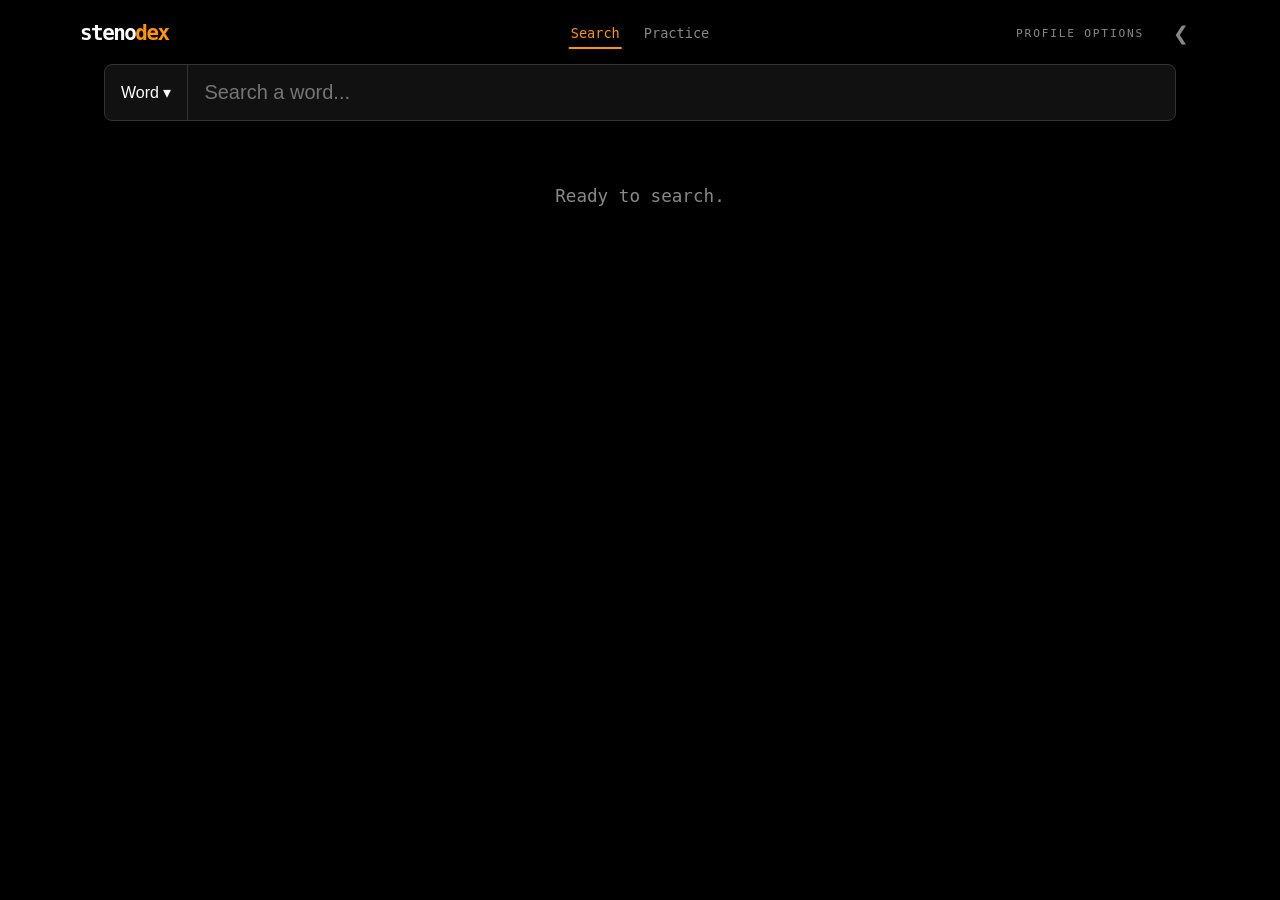
==== commit f40580db: "Add files via upload" ====
--- a/index.html
+++ b/index.html
@@ -199,6 +199,7 @@
         <button onclick="document.getElementById('infoModal').classList.remove('hidden')">Offline Installation Guide</button>
         <button onclick="window.open('https://ko-fi.com/pyonzilla', '_blank', 'noopener,noreferrer')">Hit me on Ko-fi</button>
     </div>
+    <div class="app-version">StenoDex v8.09</div>
 </div>
 
 <header class="site-header">
--- a/style.css
+++ b/style.css
@@ -176,6 +176,15 @@
         .sidebar-close:hover { background: var(--surface); color: var(--accent); }
         
         .sidebar-header h1 { font-size: 1.5rem; margin: 0; }
+
+        .app-version {
+            margin-top: 15px;
+            padding-top: 12px;
+            border-top: 1px solid var(--border);
+            color: var(--text-muted);
+            font-size: 0.75rem;
+            text-align: center;
+        }
 
         .section-title {
             font-size: 0.85rem;
